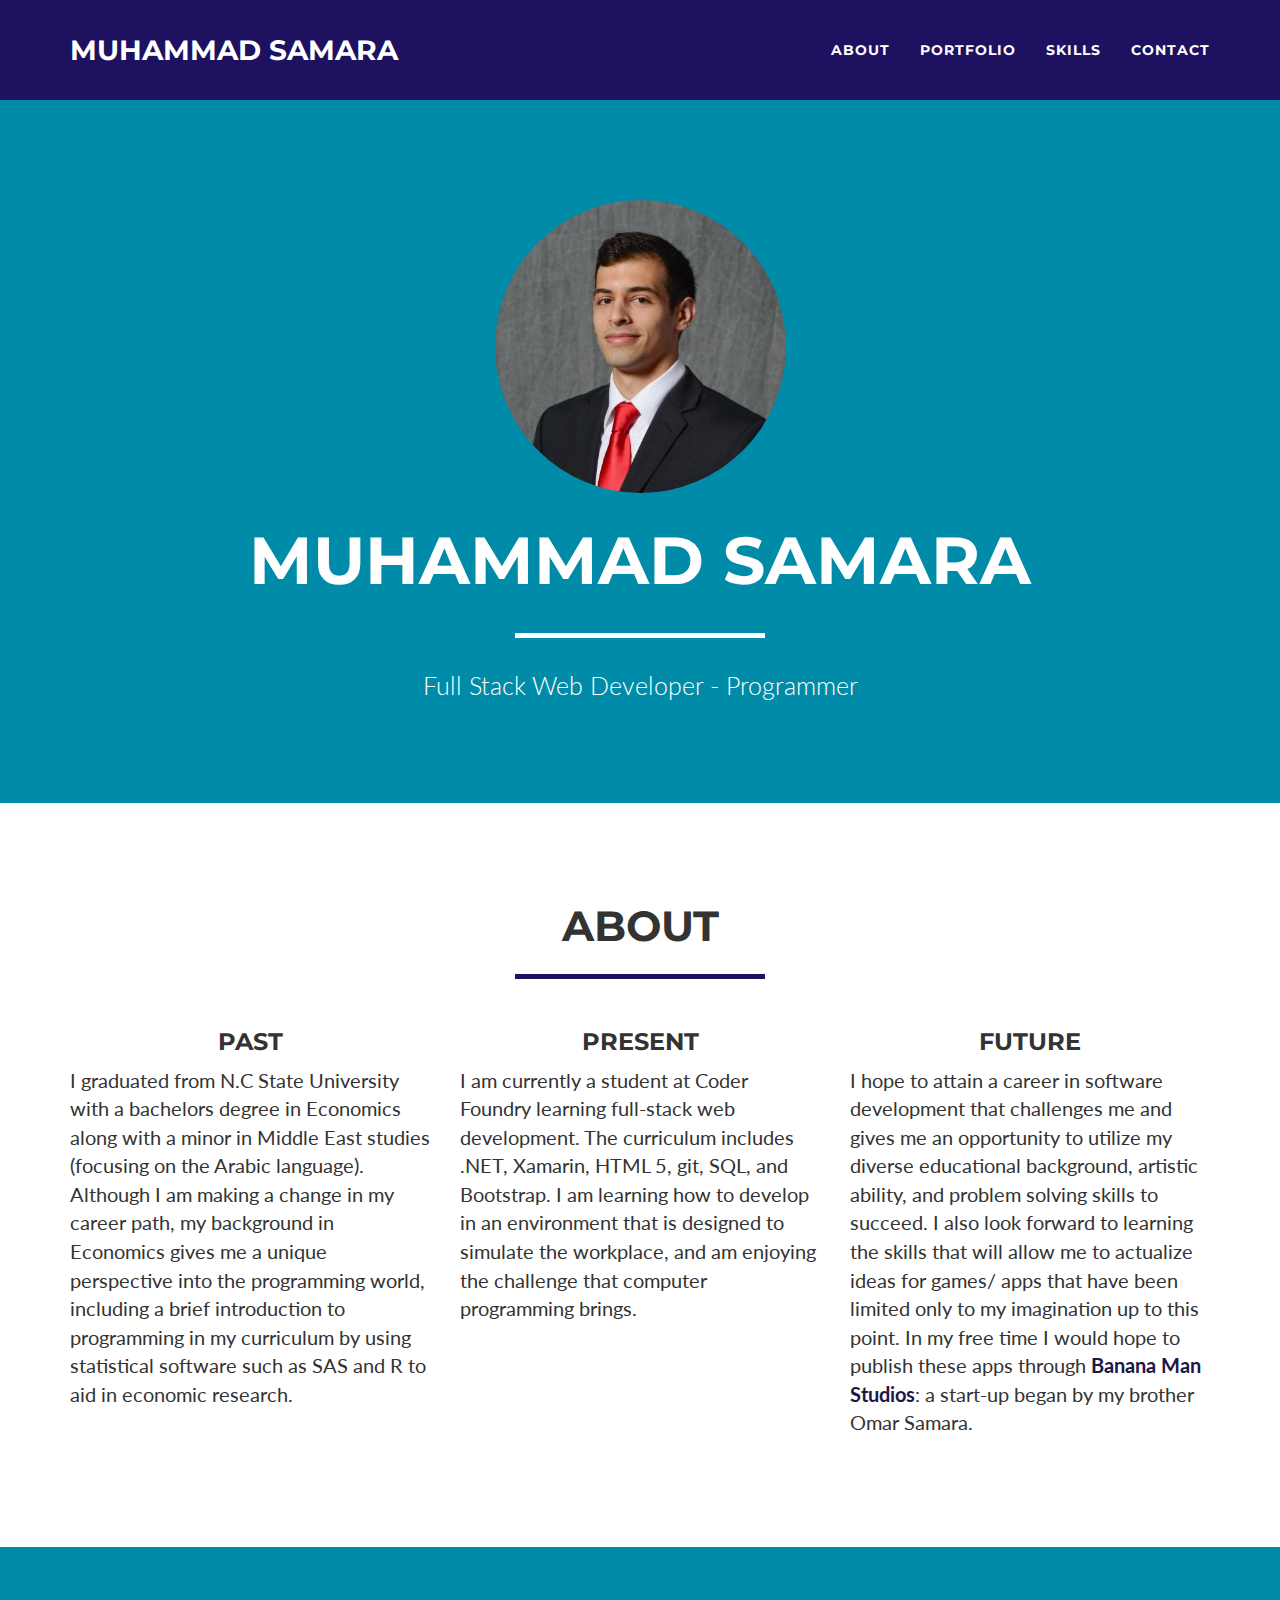
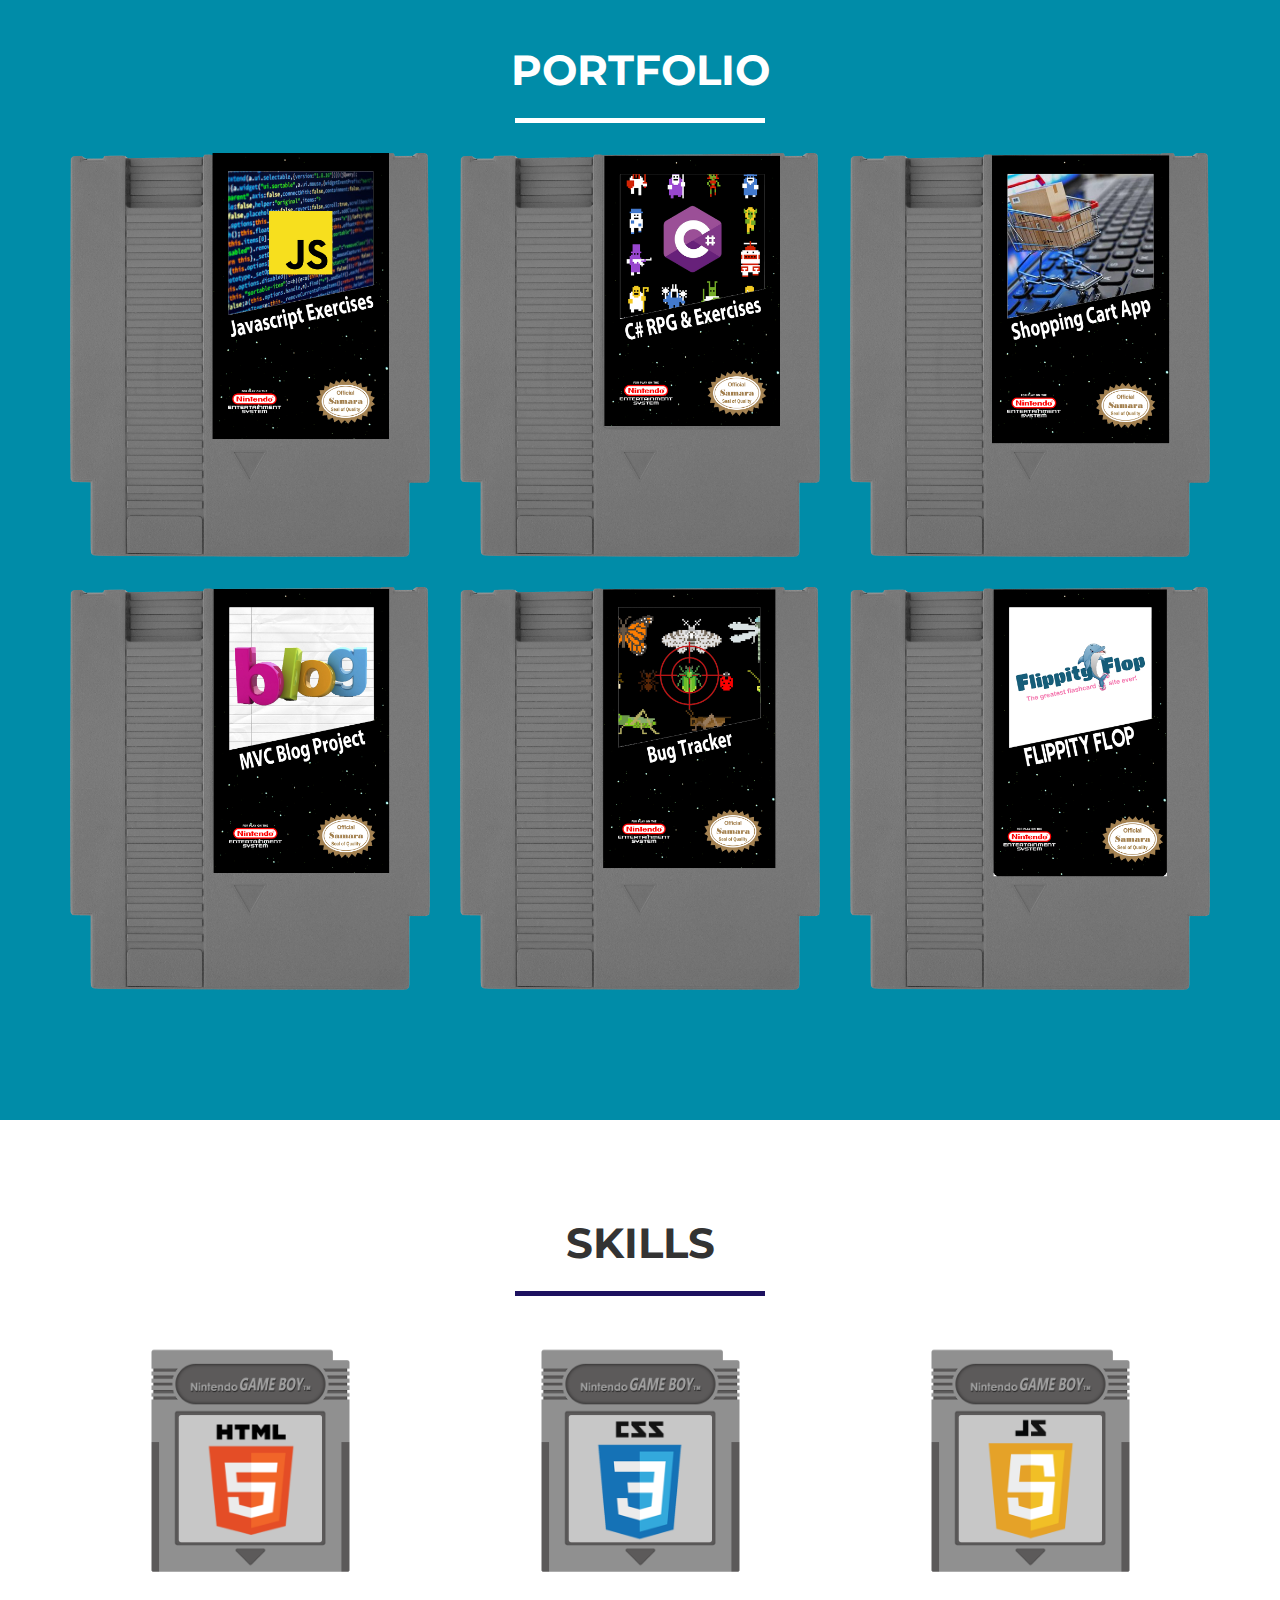
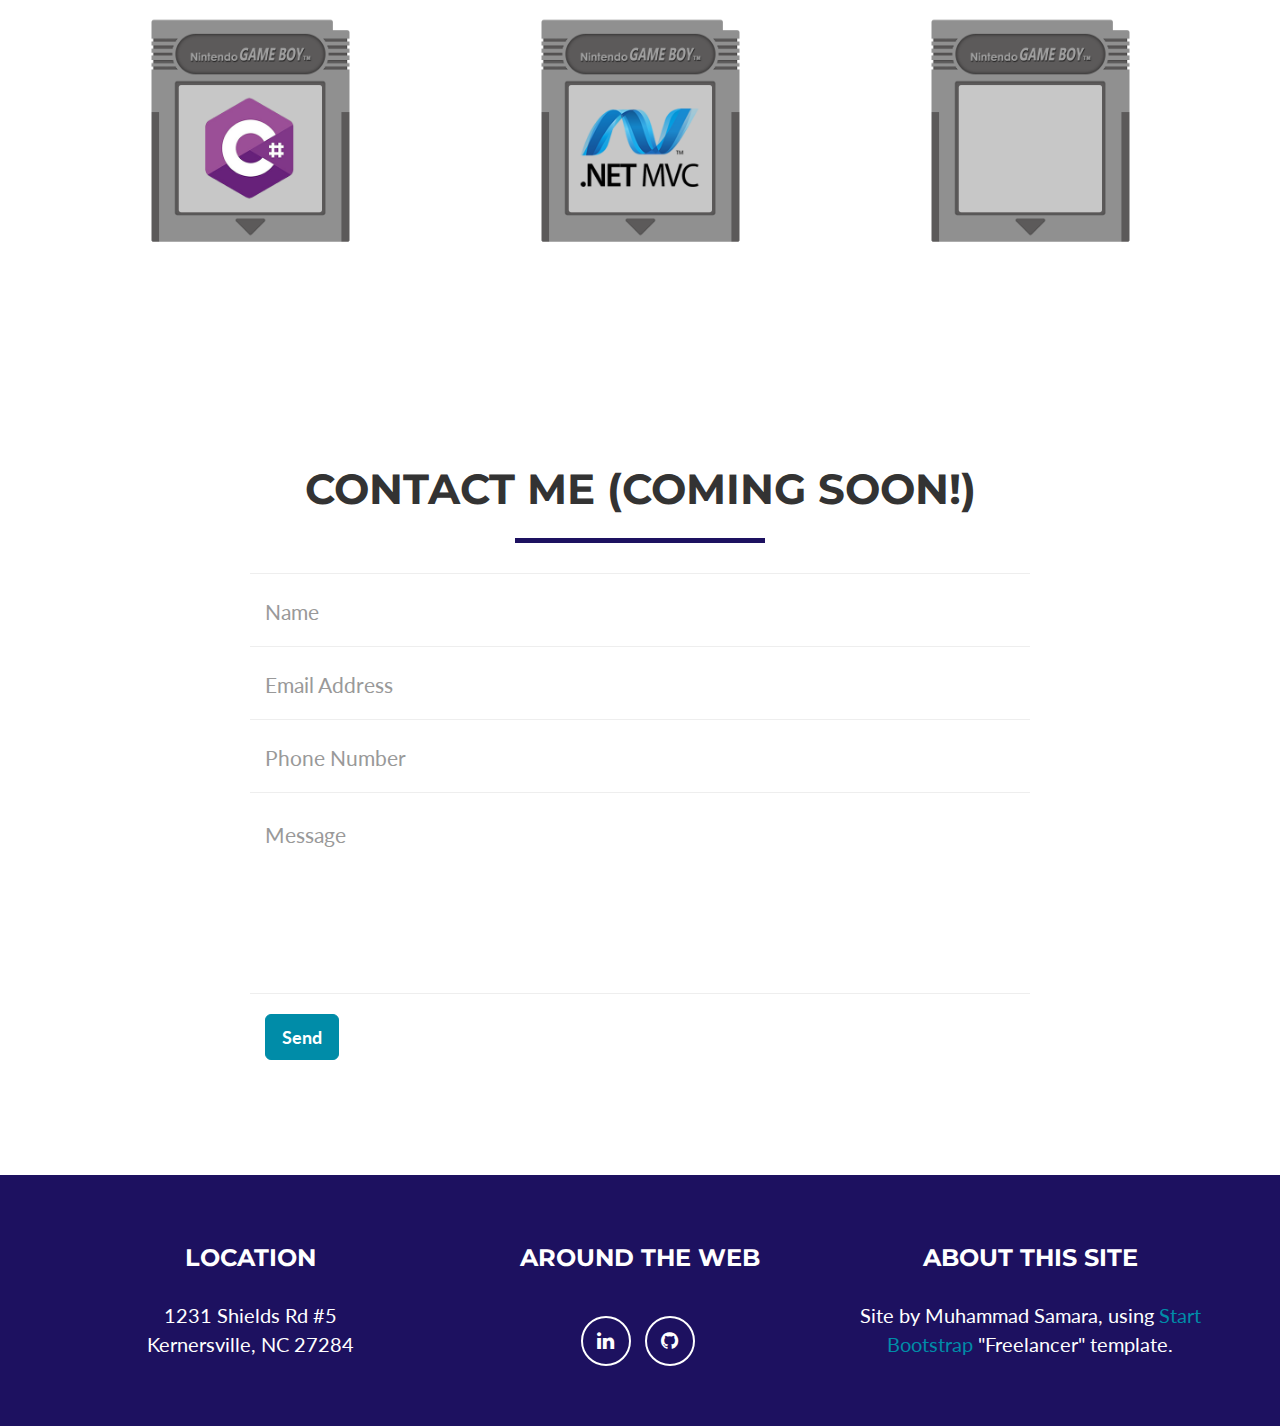
==== index.html @ 44bfbb3e "First commit" ====
﻿<!DOCTYPE html>
<html lang="en">

<head>

    <meta charset="utf-8">
    <meta http-equiv="X-UA-Compatible" content="IE=edge">
    <meta name="viewport" content="width=device-width, initial-scale=1">
    <meta name="description" content="Portfolio">
    <meta name="author" content="Muhammad Samara">

    <title>Muhammad Samara</title>

    <!-- Bootstrap Core CSS -->
    <link href="vendor/bootstrap/css/bootstrap.min.css" rel="stylesheet">

    <!-- Theme CSS -->
    <link href="css/freelancer.min.css" rel="stylesheet">

    <!-- Custom Fonts -->
    <link href="vendor/font-awesome/css/font-awesome.min.css" rel="stylesheet" type="text/css">
    <link href="https://fonts.googleapis.com/css?family=Montserrat:400,700" rel="stylesheet" type="text/css">
    <link href="https://fonts.googleapis.com/css?family=Lato:400,700,400italic,700italic" rel="stylesheet" type="text/css">

    <!-- HTML5 Shim and Respond.js IE8 support of HTML5 elements and media queries -->
    <!-- WARNING: Respond.js doesn't work if you view the page via file:// -->
    <!--[if lt IE 9]>
        <script src="https://oss.maxcdn.com/libs/html5shiv/3.7.0/html5shiv.js"></script>
        <script src="https://oss.maxcdn.com/libs/respond.js/1.4.2/respond.min.js"></script>
    <![endif]-->

    <!-- Fav icon -->
    <link rel="icon" type="image/png" href="/img/SpaceIcon.png" />

    <!--Syntax Highlighter-->
    <link href="Content/styles/shCore.css" rel="stylesheet" />
    <link href="Content/styles/shThemeMidnight.css" rel="stylesheet" />

    <!-- Custom CSS-->
    <link href="css/Custom.css" rel="stylesheet" />
</head>

<body id="page-top" class="index">

    <!-- Navigation -->
    <nav id="mainNav" class="navbar navbar-default navbar-fixed-top navbar-custom">
        <div class="container">
            <!-- Brand and toggle get grouped for better mobile display -->
            <div class="navbar-header page-scroll">
                <button type="button" class="navbar-toggle" data-toggle="collapse" data-target="#bs-example-navbar-collapse-1">
                    <span class="sr-only">Toggle navigation</span> Menu <i class="fa fa-bars"></i>
                </button>
                <a class="navbar-brand" href="#page-top">Muhammad Samara</a>
            </div>

            <!-- Collect the nav links, forms, and other content for toggling -->
            <div class="collapse navbar-collapse" id="bs-example-navbar-collapse-1">
                <ul class="nav navbar-nav navbar-right">
                    <li class="hidden rounded">
                        <a href="#page-top"></a>
                    </li>
                    <li class="page-scroll">
                        <a href="#about">About</a>
                    </li>
                    <li class="page-scroll">
                        <a href="#portfolio">Portfolio</a>
                    </li>
                    <li class="page-scroll">
                        <a href="#skills">Skills</a>
                    </li>
                    <li class="page-scroll">
                        <a href="#contact">Contact</a>
                    </li>
                </ul>
            </div>
            <!-- /.navbar-collapse -->
        </div>
        <!-- /.container-fluid -->
    </nav>

    <!-- Header -->
    <header>
        <div class="container">
            <div class="row">
                <div class="col-lg-12">
                    <img class="img-circle" src="img/SuitandTie.png" alt="">
                    <div class="intro-text">
                        <span class="name">Muhammad Samara</span>
                        <hr class="star-light">
                        <span class="skills">Full Stack Web Developer - Programmer</span>
                    </div>
                </div>
            </div>
        </div>
    </header>

    <!-- About Section -->
    <section id="about">
        <div class="container">
            <div class="row">
                <div class="col-lg-12 text-center">
                    <h2>About</h2>
                    <hr class="star-primary">
                </div>
            </div>
            <div class="row">
                <div class="col-lg-4 ml-auto">
                    <h3 class="text-center">Past</h3>
                    <p>
                        I graduated from N.C State University with a bachelors degree in Economics along with a minor in Middle East studies (focusing on the Arabic language).
                        Although I am making a change in my career path, my background in Economics gives me a unique perspective into the programming world, including a
                        brief introduction to programming in my curriculum by using statistical software such as SAS and R to aid in economic research.
                    </p>
                </div>
                <div class="col-lg-4 mr-auto">
                    <h3 class="text-center">Present</h3>
                    <p>
                        I am currently a student at Coder Foundry learning full-stack web development. The curriculum includes .NET, Xamarin, HTML 5, git, SQL, and Bootstrap. I am learning how to
                        develop in an environment that is designed to simulate the workplace, and am enjoying the challenge that computer programming brings.
                    </p>
                </div>
                <div class="col-lg-4 mr-auto">
                    <h3 class="text-center">Future</h3>
                    <p>
                        I hope to attain a career in software development that challenges me and gives me an opportunity to utilize my diverse educational
                        background, artistic ability, and problem solving skills to succeed. I also look forward to learning the skills that will allow me to
                        actualize ideas for games/ apps that have been limited only to my imagination up to this point. In my free time I would hope to publish
                        these apps through <a style="color:#201747;" href="https://play.google.com/store/apps/developer?id=Banana+Man+Studios&hl=en" id="bananaLink" target="_blank"><b>Banana Man Studios</b></a>: a start-up began by my brother Omar Samara.
                    </p>
                </div>

                <!--<div class="col-lg-8 mx-auto text-center">
          <a href="#" class="btn btn-lg btn-outline">
            <i class="fa fa-download"></i>
            Download Theme
          </a>
        </div>-->
            </div>
        </div>
    </section>
    
    <!-- Portfolio Grid Section -->
    <section class="success" id="portfolio">
        <div class="container">
            <div class="row">
                <div class="col-lg-12 text-center">
                    <h2>Portfolio</h2>
                    <hr class="star-light">
                </div>
            </div>
            <div class="row">
                <div class="col-sm-4 portfolio-item">
                    <a href="#portfolioModal1" class="portfolio-link" data-toggle="modal">
                        <div class="caption">
                            <div class="caption-content">
                                    <i class="fa fa-search-plus fa-3x"></i>
                                    <p class="auto-scale-p">Some Javascript exercises done as an introduction to programming.</p>
                            </div>
                        </div>
                            <img src="img/portfolio/JSNES-Cartridge.png" class="img-responsive center-block" alt="">
                    </a>
                </div>
                <div class="col-sm-4 portfolio-item">
                    <a href="#portfolioModal2" class="portfolio-link" data-toggle="modal">
                        <div class="caption">
                            <div class="caption-content">
                                <i class="fa fa-search-plus fa-3x"></i>
                                <p class="auto-scale-p">Text based-console app RPG written in C#, & some introductory C# exercises.</p>
                            </div>
                        </div>
                            <img src="img/portfolio/CSharpNES-Cartridge.png" class="img-responsive center-block" alt="">
                    </a>
                </div>
                <div class="col-sm-4 portfolio-item">
                    <a href="#portfolioModal3" target="_blank" class="portfolio-link" data-toggle="modal">
                        <div class="caption">
                            <div class="caption-content">
                                <i class="fa fa-search-plus fa-3x"></i>
                                <p class="auto-scale-p">Web based shopping cart app written using C# and the ASP.NET MVC framework</p>
                            </div>
                        </div>
                            <img src="img/portfolio/ShoppingCartNES-Cartridge.png" class="img-responsive center-block" alt="">
                    </a>
                </div>
                <div class="col-sm-4 portfolio-item">
                    <a href="#portfolioModal4" class="portfolio-link" data-toggle="modal">
                        <div class="caption">
                            <div class="caption-content">
                                <i class="fa fa-search-plus fa-3x"></i>
                                <p class="auto-scale-p">Web based blog app written using C# and the ASP.NET MVC framework</p>
                            </div>
                        </div>
                            <img src="img/portfolio/BlogNES-Cartridge.png" class="img-responsive center-block" alt="">
                    </a>
                </div>
                <div class="col-sm-4 portfolio-item">
                    <a href="http://msamara-bugtracker.azurewebsites.net/" class="portfolio-link" data-toggle="modal" target="_blank">
                        <div class="caption">
                            <div class="caption-content">
                                <i class="fa fa-search-plus fa-3x"></i>
                                <p class="auto-scale-p">Coming Soon!</p>
                            </div>
                        </div>
                            <img src="img/portfolio/BugTrackerNES-Cartridge.png" class="img-responsive center-block" alt="">
                    </a>
                </div>
                <div class="col-sm-4 portfolio-item">
                    <a href="#portfolioModal6" class="portfolio-link" data-toggle="modal">
                        <div class="caption">
                            <div class="caption-content">
                                <i class="fa fa-search-plus fa-3x"></i>
                                <p class="auto-scale-p">Flash Card Application written w/ Node.js and Materialize</p>
                            </div>
                        </div>
                            <img src="img/portfolio/FlippityFlopNES-Cartridge.png" class="img-responsive center-block" alt="">
                     </a>
                </div>
            </div>
        </div>
    </section>

    <!-- Skills Grid Section -->
    <section id="skills">
        <div class="container">
            <div class="row">
                <div class="col-lg-12 text-center">
                    <h2>Skills</h2>
                    <hr class="star-primary">
                </div>
            </div>
            <div class="row">
                <div class="col-sm-4 portfolio-item">
                    <img src="img/Skills/HTMLGameboy.png" class="img-responsive" alt="">  
                </div>
                <div class="col-sm-4 portfolio-item">
                    <img src="img/Skills/CSSGameboy.png" class="img-responsive" alt="">
                </div>
                <div class="col-sm-4 portfolio-item">
                    <img src="img/Skills/JSGameboy.png" class="img-responsive" alt="">
                </div>
                <div class="col-sm-4 portfolio-item">
                    <img src="img/Skills/CSharpGameboy.png" class="img-responsive" alt="">
                </div>
                <div class="col-sm-4 portfolio-item">
                    <img src="img/Skills/MVCGameboy.png" class="img-responsive" alt="">
                </div>
                <div class="col-sm-4 portfolio-item">
                    <img src="img/Skills/game_boy_cartridge.png" class="img-responsive" alt="">
                </div>
            </div>
        </div>
    </section>

    <!-- Contact Section -->
    <section id="contact">
        <div class="container">
            <div class="row">
                <div class="col-lg-12 text-center">
                    <h2>Contact Me (Coming Soon!)</h2>
                    <hr class="star-primary">
                </div>
            </div>
            <div class="row">
                <div class="col-lg-8 col-lg-offset-2">
                    <!-- To configure the contact form email address, go to mail/contact_me.php and update the email address in the PHP file on line 19. -->
                    <!-- The form should work on most web servers, but if the form is not working you may need to configure your web server differently. -->
                    <form name="sentMessage" id="contactForm" novalidate>
                        <div class="row control-group">
                            <div class="form-group col-xs-12 floating-label-form-group controls">
                                <label>Name</label>
                                <input type="text" class="form-control" placeholder="Name" id="name" required data-validation-required-message="Please enter your name.">
                                <p class="help-block text-danger"></p>
                            </div>
                        </div>
                        <div class="row control-group">
                            <div class="form-group col-xs-12 floating-label-form-group controls">
                                <label>Email Address</label>
                                <input type="email" class="form-control" placeholder="Email Address" id="email" required data-validation-required-message="Please enter your email address.">
                                <p class="help-block text-danger"></p>
                            </div>
                        </div>
                        <div class="row control-group">
                            <div class="form-group col-xs-12 floating-label-form-group controls">
                                <label>Phone Number</label>
                                <input type="tel" class="form-control" placeholder="Phone Number" id="phone" required data-validation-required-message="Please enter your phone number.">
                                <p class="help-block text-danger"></p>
                            </div>
                        </div>
                        <div class="row control-group">
                            <div class="form-group col-xs-12 floating-label-form-group controls">
                                <label>Message</label>
                                <textarea rows="5" class="form-control" placeholder="Message" id="message" required data-validation-required-message="Please enter a message."></textarea>
                                <p class="help-block text-danger"></p>
                            </div>
                        </div>
                        <br>
                        <div id="success"></div>
                        <div class="row">
                            <div class="form-group col-xs-12">
                                <button type="submit" class="btn btn-success btn-lg">Send</button>
                            </div>
                        </div>
                    </form>
                </div>
            </div>
        </div>
    </section>

    <!-- Footer -->
    <footer class="text-center">
        <div class="footer-above">
            <div class="container">
                <div class="row">
                    <div class="footer-col col-md-4">
                        <h3>Location</h3>
                        <p>
                            1231 Shields Rd #5
                            <br>Kernersville, NC 27284
                        </p>
                    </div>
                    <div class="footer-col col-md-4">
                        <h3>Around the Web</h3>
                        <ul class="list-inline">
                            <li class="list-inline-item">
                                <a class="btn-social btn-outline" href="https://www.linkedin.com/in/muhammadsamara/" target="_blank">
                                    <i class="fa fa-fw fa-linkedin"></i>
                                </a>
                            </li>
                            <li class="list-inline-item">
                                <a class="btn-social btn-outline" href="https://github.com/mmsamara" target="_blank">
                                    <i class="fa fa-fw fa-github"></i>
                                </a>
                            </li>
                        </ul>
                    </div>
                    <div class="footer-col col-md-4">
                        <h3>About This Site</h3>
                        <p>
                            Site by Muhammad Samara, using
                            <a href="http://startbootstrap.com">Start Bootstrap</a> "Freelancer" template.
                        </p>
                    </div>
                </div>
            </div>
        </div>
        <!--<div class="footer-below">
            <div class="container">
                <div class="row">
                    <div class="col-lg-12">
                        Copyright &copy; Your Website 2016
                    </div>
                </div>
            </div>
        </div>-->
    </footer>

    <!-- Scroll to Top Button (Only visible on small and extra-small screen sizes) -->
    <div class="scroll-top page-scroll hidden-sm hidden-xs hidden-lg hidden-md">
        <a class="btn btn-primary" href="#page-top">
            <i class="fa fa-chevron-up"></i>
        </a>
    </div>

    <!-- Portfolio Modals -->
    <div id="portfolioModal1" class="modal fade" tabindex="-1" role="dialog">
        <div class="modal-dialog modal-lg">
            <!-- Modal content-->
            <div class="modal-content">
                <div class="modal-header">
                    <button type="button" class="close" data-dismiss="modal">&times;</button>
                    <h4 class="modal-title">Javascript Exercises</h4>
                </div>
                <div class="modal-body">

                    <!-- Where I will be pasting my Dynamic Tabs code -->
                    <ul class="nav nav-tabs">
                        <li class="active"><a data-toggle="tab" href="#home">Q1-Numbers</a></li>
                        <li><a data-toggle="tab" href="#menu1">Q2-Factorials </a></li>
                        <li><a data-toggle="tab" href="#menu2">Q3-FizzBuzz </a></li>
                        <li><a data-toggle="tab" href="#menu3">Q4-Palindrome </a></li>
                    </ul>

                    <div class="tab-content">
                        <!--Question 1 - Number Summary-->
                        <div id="home" class="tab-pane fade in active">
                            <h3>Number Summarizer</h3>
                            <p>
                                <small>
                                    Have five numbers and want to find out more about them? This program does all the work! Simply enter your numbers, press calculate, and you will be provided
                                    with the lowest & highest number, the mean, the sum, and the product of your numbers!
                                </small>
                            </p>
                            <div class="row">
                                <div class="col-md-5">
                                    <div class="row">
                                        <div class="col-md-6">Enter First Number:</div>
                                        <div class="col-md-6">
                                            <input type="number" class="form-control posnumeric" id="num1" placeholder="First Number..." name="num1">
                                        </div>
                                    </div>
                                    <div class="row">
                                        <div class="col-md-6">Enter Second Number:</div>
                                        <div class="col-md-6">
                                            <input type="number" class="form-control posnumeric" id="num2" placeholder="Second Number..." name="num1">
                                        </div>
                                    </div>
                                    <div class="row">
                                        <div class="col-md-6">Enter Third Number:</div>
                                        <div class="col-md-6">
                                            <input type="number" class="form-control posnumeric" id="num3" placeholder="Third Number..." name="num1">
                                        </div>
                                    </div>
                                    <div class="row">
                                        <div class="col-md-6">Enter Fourth Number:</div>
                                        <div class="col-md-6">
                                            <input type="number" class="form-control posnumeric" id="num4" placeholder="Fourth Number..." name="num1">
                                        </div>
                                    </div>
                                    <div class="row">
                                        <div class="col-md-6">Enter Fifth Number:</div>
                                        <div class="col-md-6">
                                            <input type="number" class="form-control posnumeric" id="num5" placeholder="Fifth Number..." name="num1">
                                        </div>
                                    </div>
                                    <br />
                                    <div class="row">
                                        <div class="col-md-2">
                                            <button id="Question1" class="btn btn-warning">Calculate!</button>
                                        </div>
                                    </div>
                                </div>
                                <div class="col-md-7">
                                    <div class="row">
                                        <p>Output:</p>
                                    </div>
                                    <div class="row">
                                        <p id="p1"></p>
                                        <p id="p2"></p>
                                        <p id="p3"></p>
                                        <p id="p4"></p>
                                        <p id="p5"></p>
                                    </div>
                                </div>
                            </div>
                            <br />
                            <div class="row">
                                <div class="col-md-2"><button type="button" class="btn btn-primary" id="showcode">Show Code</button></div>
                            </div>
                            <div id="codewindow" class="codewindow">
                                <pre class="brush:js">
                                    //Question 1
                                    $("#Question1").click(function () {
                                        //Step 1: Get the user input
                                        var num1 = Number($("#num1").val());
                                        var num2 = Number($("#num2").val());
                                        var num3 = Number($("#num3").val());
                                        var num4 = Number($("#num4").val());
                                        var num5 = Number($("#num5").val());

                                        //Step 2: Do something with it
                                        var output1 = Math.min(num1, num2, num3, num4, num5);

                                        $("#p1").text("The lowest number is: " + output1);

                                        var output2 = Math.max(num1, num2, num3, num4, num5);

                                        $("#p2").text("The highest number is: " + output2);

                                        var output3 = ((num1 + num2 + num3 + num4 + num5) / 5);

                                        $("#p3").text("The mean of these numbers is: " + output3);

                                        var output4 = (num1 + num2 + num3 + num4 + num5);

                                        $("#p4").text("The sum of these numbers is: " + output4);

                                        var output5 = (num1 * num2 * num3 * num4 * num5);

                                        $("#p5").text("The product of these numbers is: " + output5);
                                    });
                                </pre>
                            </div>
                            <div class="modal-footer">
                                <button type="button" class="btn btn-default" data-dismiss="modal">Close</button>
                            </div>
                        </div>
                        <!--Question 2 - Factorial Calculator-->
                        <div id="menu1" class="tab-pane fade">
                            <h3>Factorial Calculator</h3>
                            <p>
                                <small>
                                    Calculate the factorial of any number! (Ex: Factorial of 5 is 5*4*3*2*1 = 120)
                                </small>
                            </p>
                            <div class="row">
                                <div class="col-md-5">
                                    <div class="row">
                                        <div class="col-md-4">Enter Number:</div>
                                        <div class="col-md-8">
                                            <input id="getthefactorialofthis" type="number" class="form-control posnumeric" placeholder="Number Goes Here...." name="factroial4" />
                                        </div>
                                    </div>
                                </div>
                                <div class="col-md-7">
                                    <div class="row">
                                        <p>Output:</p>
                                    </div>
                                    <div class="row">
                                        <p id="showresulthere"></p>
                                    </div>
                                </div>
                            </div>
                            <div class="row">
                                <div class="col-md-2"><button type="button" class="btn btn-warning" name="button" onclick="GetFactorial();"> Calculate!</button></div>
                            </div>
                            <br />
                            <div class="row">
                                <div class="col-md-2"><button type="button" class="btn btn-primary" id="showcode1">Show Code</button></div>
                            </div>
                            <div id="codewindow1" class="codewindow">
                                <pre class="brush:js">
                                    //Question 2 
                                    function GetFactorial() {
                                        var value = $("#getthefactorialofthis").val();
                                        tempvalue = 1;

                                        if (value == "") {
                                            $("#showresulthere").html("You didn't enter anything!");
                                        }
                                        else {
                                            for (i = value; i > 0; i--) {
                                                tempvalue *= i;
                                                // this is same as the   tempvalue =  tempvalue * i ;
                                            }
                                            $("#showresulthere").html("Factorial of " + value + " is : " + tempvalue);
                                        }
                                    }
                                </pre>
                            </div>
                            <div class="modal-footer">
                                <button type="button" class="btn btn-default" data-dismiss="modal">Close</button>
                            </div>
                        </div>
                        <!--Question 3 - Fizz Buzz-->
                        <div id="menu2" class="tab-pane fade">
                            <h3>Fizz Buzz</h3>
                            <p>
                                <small>
                                    Enter two numbers between 1 and 100. Fizz Buzz will print 1-100 in ascending order,
                                    but will replace some words with "Fizz", some with "Buzz", and some with "FizzBuzz". Can you
                                    figure out why? Try it out!
                                </small>
                            </p>
                                <div class="row">
                                    <div class="col-md-4">Enter a Number (1-100):</div>
                                    <div class="col-md-4">
                                        <input type="number" class="form-control" id="fizzbuzz1" placeholder="Number 1 goes here..." name="Q3num1">
                                    </div>
                                </div>
                                <div class="row">
                                    <div class="col-md-4">Enter a Number (1-100):</div>
                                    <div class="col-md-4">
                                        <input type="number" class="form-control" id="fizzbuzz2" placeholder="Number 2 goes here..." name="Q3num2">
                                    </div>
                                </div>
                                <div class="row">
                                    <div class="col-md-6">
                                        <p id="fizzybubbly"></p>
                                        <button id="Ex3" class="btn btn-warning">Go!</button>
                                        <button id="btnClear" class="btn btn-warning">Clear</button>
                                    </div>
                                    <div class="col-md-6"></div>
                                </div>
                                <br />
                                <div class="row">
                                    <div class="col-md-2"><button type="button" class="btn btn-primary" id="showcode2">Show Code</button></div>
                                </div>
                                    <div id="codewindow2" class="codewindow">
                                        <pre class="brush:js">
                                        //Question 3
                                        $("#Ex3").click(function () {
                                            //User Input
                                            var fizzbuzz1 = Number($("#fizzbuzz1").val());
                                            var fizzbuzz2 = Number($("#fizzbuzz2").val());

                                            //Do something
                                            var output = "";
                                            var x = false;  var y = false;
                                            for (var loop = 1; loop <= 100; loop++) {
                                                //Go through loop and find modulus = 0
                                                x = loop % fizzbuzz1 == 0
                                                y = loop % fizzbuzz2 == 0
                                                //if/else statement
                                                if (x && y) {
                                                    output += "FizzBuzz";
                                                }
                                                else if (y) {
                                                    output += "Buzz";
                                                }
                                                else if (x) {
                                                    output += "Fizz";
                                                }
                                                else {
                                                    output += loop;
                                                }
                                                    output += "\n";

                                            }
                                            //Output
                                            $("#fizzybubbly").text(output);
                                        });
                                        </pre>
                                    </div>
                            <div class="modal-footer">
                                <button type="button" class="btn btn-default" data-dismiss="modal">Close</button>
                            </div>
                        </div>
                        <!--Question 4 - Palindrome Guesser-->
                        <div id="menu3" class="tab-pane fade">
                            <h3>Palindrome Guesser</h3>
                            <p>
                                <small>
                                    Enter any word and this program will determine whether or not it's a palindrome (spelled the same backwards and forwords).
                                </small>
                            </p>
                                <div class="row">
                                    <div class="col-md-3">Please enter a word:</div>
                                    <div class="col-md-5">
                                        <input type="text" class="form-control" id="inputtedWord" placeholder="Enter word...">
                                    </div>
                                </div>
                                <div class="row">
                                    <div class="col-md-12"><p id="answergoeshere"></p></div>
                                </div>
                                <div class="row">
                                    <div class="col-md-2"><button id="btnpalindrome" class="btn btn-warning">Submit</button></div>
                                </div>
                                <br />
                                <div class="row">
                                    <div class="col-md-2"><button type="button" class="btn btn-primary" id="showcode3">Show Code</button></div>
                                </div>
                                <div id="codewindow3" class="codewindow">
                                    <pre class="brush:js">
                                        //Question 4
                                        $("#btnpalindrome").click(function () {
                                            //Step 1: Get the user input
                                            var inputtedWord = $("#inputtedWord").val();

                                            //Step 2: Do something with it
                                            var backwardsInputtedWord = inputtedWord.split("").reverse().join("");

                                            //Step 3: Output a result
                                            if (inputtedWord == "") {
                                                $("#answergoeshere").text("You didn't write anything!");
                                            }
                                            else {
                                                if (inputtedWord == backwardsInputtedWord) {
                                                    $("#answergoeshere").text(inputtedWord + " IS a palindrome!");
                                                }
                                                else {
                                                    $("#answergoeshere").text(inputtedWord + " is NOT a palindrome.");
                                                }
                                            }
    
                                        });
                                    </pre>
                                </div>
                            <div class="modal-footer">
                                <button type="button" class="btn btn-default" data-dismiss="modal">Close</button>
                            </div>
                        </div>
                    
                    </div>
                </div>
            </div>
        </div>
    </div>
    <div class="modal fade" id="portfolioModal2" tabindex="-1" role="dialog" aria-hidden="true">
        <div class="modal-dialog modal-lg">
            <!-- Modal content-->
            <div class="modal-content">
                <div class="modal-header">
                    <button type="button" class="close" data-dismiss="modal">&times;</button>
                    <h4 class="modal-title">C# Exercises & RPG</h4>
                </div>
                <div class="modal-body">

                    <!-- Where I will be pasting my Dynamic Tabs code -->
                    <ul class="nav nav-tabs">
                        <li class="active"><a data-toggle="tab" href="#cSharpMenu1">C# RPG</a></li>
                        <li><a data-toggle="tab" href="#cSharpMenu2">C# RPG Code</a></li>
                        <li><a data-toggle="tab" href="#cSharpMenu3">C# Exercises</a></li>
                        <li><a data-toggle="tab" href="#cSharpMenu4">C# Exercises Code</a></li>
                    </ul>

                    <div class="tab-content">
                        <!--Tab 1: C# RPG Video + Download-->
                        <div id="cSharpMenu1" class="tab-pane fade in active">
                            <h3>C# RPG Walkthrough</h3>
                            <p>
                                <small>
                                    Here I have provided a detailed walk through of the functionality of the C# RPG. Watch the video or simply download the game to 
                                    play it for yourself!
                                </small>
                            </p>
                            <video source src="img/portfolio/OOP_rpg.mp4"
                                   poster="img/Screenshots/RPGMonsterFight (2).PNG" width="700"
                                   class="img-responsive img-centered"
                                   onclick="this.paused ? this.play() : this.pause();" 
                                   controls></video>
                            <br />
                            <a href="Content/OOP_RPG.exe" class="btn btn-info" role="button">Download C# RPG</a>
                            <div class="modal-footer">
                                <button type="button" class="btn btn-default" data-dismiss="modal">Close</button>
                            </div>
                        </div>
                        <!--Tab 2: C# RPG Screenshots + Code-->
                        <div id="cSharpMenu2" class="tab-pane fade">
                            <h3>C# RPG</h3>
                            <p>
                                <small>
                                    Check out these screenshots from my C# Role Playing Game and click the button below to see the code that made it all happen!
                                </small>
                            </p>
                            <div class="row">
                                <div class="col-md-4 thumb">
                                    <a class="thumbnail" href="img/Screenshots/RPG1.PNG" target="_blank">
                                        <img class="img-responsive" src="img/Screenshots/RPG1.PNG" alt="">
                                        <div class="caption">
                                            <p>Main Menu</p>
                                        </div>
                                    </a>
                                </div>
                                <div class="col-md-4 thumb">
                                    <a class="thumbnail" href="img/Screenshots/RPG2.PNG" target="_blank">
                                        <img class="img-responsive" src="img/Screenshots/RPG2.PNG" alt="">
                                        <div class="caption">
                                            <p>Inventory</p>
                                        </div>
                                    </a>
                                </div>
                                <div class="col-md-4 thumb">
                                    <a class="thumbnail" href="img/Screenshots/RPGMonsterFight (2).PNG" target="_blank">
                                        <img class="img-responsive" src="img/Screenshots/RPGMonsterFight (2).PNG" alt="">
                                        <div class="caption">
                                            <p>Monster fight</p>
                                        </div>
                                    </a>
                                </div>
                            </div>
                            <div class="row">
                                <div class="col-md-4 thumb">
                                    <a class="thumbnail" href="img/Screenshots/RPGShop.PNG" target="_blank">
                                        <img class="img-responsive" src="img/Screenshots/RPGShop.PNG" alt="">
                                        <div class="caption">
                                            <p>Shop</p>
                                        </div>
                                    </a>
                                </div>
                                <div class="col-md-4 thumb">
                                    <a class="thumbnail" href="img/Screenshots/RPGInvalidInput.PNG" target="_blank">
                                        <img class="img-responsive" src="img/Screenshots/RPGInvalidInput.PNG" alt="">
                                        <div class="caption">
                                            <p>Error catching</p>
                                        </div>
                                    </a>
                                </div>
                                <div class="col-md-4 thumb">
                                    <a class="thumbnail" href="img/Screenshots/RPGBattleWin.PNG" target="_blank">
                                        <img class="img-responsive" src="img/Screenshots/RPGBattleWin.PNG" alt="">
                                        <div class="caption">
                                            <p>Battle win</p>
                                        </div>
                                    </a>
                                </div>
                            </div>
                            <div class="row">
                                <div class="col-md-2"><button type="button" class="btn btn-primary showcodes">Show Code</button></div>
                            </div>
                            <div class="codewindow">
                                <pre class="brush:csharp">
                                     public void HeroTurn(){
                                       var compare = Hero.Strength - Enemy.Defense;
                                       int damage;
           
                                       if(compare <= 0) {
                                           damage = 1;
                                           Enemy.CurrentHP -= damage;
                                       }
                                       else{
                                           damage = compare;
                                           Enemy.CurrentHP -= damage;
                                       }
                                       Console.WriteLine("You did " + damage + " damage!");
           
                                       if(Enemy.CurrentHP <= 0){
                                           this.Win();
                                       }
                                       else
                                       {
                                           this.MonsterTurn();
                                       }
           
                                    }
        
                                    public void MonsterTurn(){
                                       int damage;
                                       var compare = Enemy.Strength - Hero.Defense;
                                       if(compare <= 0) {
                                           damage = 1;
                                           Hero.CurrentHP -= damage;
                                       }
                                       else{
                                           damage = compare;
                                           Hero.CurrentHP -= damage;
                                       }
                                       Console.WriteLine(Enemy.Name + " does " + damage + " damage!");
                                       if(Hero.CurrentHP <= 0){
                                           this.Lose();
                                       }
                                       else
                                       {
                                           this.Start();
                                       }
                                    }
        
                                    public void Win() {
                                        Console.Clear();
                                        Console.WriteLine((string)(Enemy.Name + " has been defeated! You win the battle!"));
                                        Console.ForegroundColor = ConsoleColor.DarkYellow;
                                        Console.WriteLine("You earned " + Enemy.Gold + " gold.");
                                        Console.ResetColor();
                                        Hero.Gold += Enemy.Gold;
                                        Console.WriteLine("Press any key to return to the Main Menu.");
                                        Console.ReadKey();
                                        Console.Clear();
                                        Game.Main();
                                    }
        
                                    public void Lose() {
                                        Console.WriteLine("You've been defeated! :( GAME OVER.");
                                        Console.ReadKey();
                                        return;
                                    }
                                    </pre>
                            </div>
                            <div class="modal-footer">
                                <button type="button" class="btn btn-default" data-dismiss="modal">Close</button>
                            </div>
                        </div>
                        <!--Tab 3: C# Excercise Video + Download-->
                        <div id="cSharpMenu3" class="tab-pane fade">
                            <h3>C# Introductory Exercises</h3>
                            <p>
                                <small>
                                    Check out the detailed walkthrough of the functionality for all 5 of my C# exercises, or download the executable 
                                    console application file to try them out for yourself!
                                </small>
                            </p>
                            <video src="img/portfolio/CSharp_exercises.mp4"
                                   poster="img/Screenshots/CsMainMenu.PNG" width="700"
                                   class="img-responsive img-centered"
                                   onclick="this.paused ? this.play() : this.pause();"
                                   controls></video>
                            <br/>
                            <a href="Content/Phoenix_CSharpProblems.exe" class="btn btn-info" role="button">Download C# Exercises</a>
                            <div class="modal-footer">
                                <button type="button" class="btn btn-default" data-dismiss="modal">Close</button>
                            </div>
                        </div>
                        <!--Tab 4 C# Exercise Screenshots + Code-->
                        <div id="cSharpMenu4" class="tab-pane fade">
                            
                            <h3>C# Exercises Code & Screenshots</h3>
                            <p>
                                <small>
                                    Here you will find screenshots from my introduction to C# exercises and the behind
                                    the scenes code that made it all work!
                                </small>
                            </p>
                            <div class="row">
                                <div class="col-md-4 thumb">
                                    <a class="thumbnail" href="img/Screenshots/CsMainMenu.PNG" target="_blank">
                                        <img class="img-responsive" src="img/Screenshots/CsMainMenu.PNG" alt="">
                                        <div class="caption">
                                            <p>Main Menu</p>
                                        </div>
                                    </a>
                                </div>
                                <div class="col-md-4 thumb">
                                    <a class="thumbnail" href="img/Screenshots/CsMaxoffive.PNG" target="_blank">
                                        <img class="img-responsive" src="img/Screenshots/CsMaxoffive.PNG" alt="">
                                        <div class="caption">
                                            <p>Max of Five</p>
                                        </div>
                                    </a>
                                </div>
                                <div class="col-md-4 thumb">
                                    <a class="thumbnail" href="img/Screenshots/CsPalindrome.PNG" target="_blank">
                                        <img class="img-responsive" src="img/Screenshots/CsPalindrome.PNG" alt="">
                                        <div class="caption">
                                            <p>Palindrome Test</p>
                                        </div>
                                    </a>
                                </div>
                            </div>
                            <div class="row">
                                <div class="col-md-4 thumb">
                                    <a class="thumbnail" href="img/Screenshots/CsLongestWord.PNG" target="_blank">
                                        <img class="img-responsive" src="img/Screenshots/CsLongestWord.PNG" alt="">
                                        <div class="caption">
                                            <p>Longest Word</p>
                                        </div>
                                    </a>
                                </div>
                                <div class="col-md-4 thumb">
                                    <a class="thumbnail" href="img/Screenshots/CsLonger.PNG" target="_blank">
                                        <img class="img-responsive" src="img/Screenshots/CsLonger.PNG" alt="">
                                        <div class="caption">
                                            <p>Longer Than Test</p>
                                        </div>
                                    </a>
                                </div>
                                <div class="col-md-4 thumb">
                                    <a class="thumbnail" href="img/Screenshots/CsWordFreq.PNG" target="_blank">
                                        <img class="img-responsive" src="img/Screenshots/CswordFreq.PNG" alt="">
                                        <div class="caption">
                                            <p>Word Frequency</p>
                                        </div>
                                    </a>
                                </div>
                            </div>
                            <div class="row">
                                <div class="col-md-2"><button type="button" class="btn btn-primary showcodes">Show Code</button></div>
                            </div>
                            <div class="codewindow">
                                <pre class="brush:csharp">
                                    //Code sample from the third exercise (Find the longest word(s) given a list of words)
                                    public string BuildFindLongestWordsOutput(string word1, string word2, string word3, string word4, string word5)
                                    {
                                        var wordArray = new string[] { word2, word3, word4, word5 };
                                        var output = new StringBuilder();
                                        var longestWord = word1;
                                        var longestWords = word1;
                                        foreach (var word in wordArray)
                                        {
                                            if (!string.IsNullOrEmpty(word))
                                            {
                                                if (word.Length > longestWord.Length)
                                                {
                                                    longestWord = word;
                                                    longestWords = longestWord;
                                                }
                                                else if (word.Length == longestWord.Length)
                                                {
                                                    longestWords += "," + word;
                                                }
                                            }
                                        }

                                        var longestWordsArray = longestWords.Split(',').Distinct();

                                        output.AppendLine();
                                        output.AppendLine("I found " + longestWordsArray.Count() + " longest word(s). The words are: ");
                                        foreach (var longWord in longestWordsArray)
                                        {
                                            output.AppendLine(longWord);
                                        }
                                        return output.ToString();
                                    }
                                </pre>
                            </div>
                            <div class="modal-footer">
                                <button type="button" class="btn btn-default" data-dismiss="modal">Close</button>
                            </div>
                        </div>
                    </div>
                </div>
            </div>
        </div>
    </div>
    <div class="modal fade" id="portfolioModal3" tabindex="-1" role="dialog" aria-hidden="true">
        <div class="modal-dialog modal-lg">
            <!-- Modal content-->
            <div class="modal-content">
                <div class="modal-header">
                    <button type="button" class="close" data-dismiss="modal">&times;</button>
                    <h4 class="modal-title">Shopping Cart Application</h4>
                </div>
                <div class="modal-body">
                    <p>
                        <small>
                            Click the image or the button below to be redirected to "MMS Watch Co.". A website built using the ASP.Net MVC framework, designed to 
                            mimic the online shopping experience.
                        </small>
                    </p>
                    <br />
                    <a href="http://msamara-shoppingcart.azurewebsites.net/" target="_blank"><img src="img/portfolio/CaptureMMSWatch.PNG" class="img-responsive img-centered" alt="Shopping website screenshot" /></a>
                    <br />
                    <div class="text-center">
                        <a href="http://msamara-shoppingcart.azurewebsites.net/" target="_blank" class="btn btn-info" role="button">Visit Shopping Cart Site</a>
                    </div>
                    <div class="modal-footer">
                        <button type="button" class="btn btn-default" data-dismiss="modal">Close</button>
                    </div>
                </div>
            </div>
        </div>
    </div>
    <div class="portfolio-modal modal fade" id="portfolioModal4" tabindex="-1" role="dialog" aria-hidden="true">
        <div class="modal-dialog modal-lg">
            <!-- Modal content-->
            <div class="modal-content">
                <div class="modal-header">
                    <button type="button" class="close" data-dismiss="modal">&times;</button>
                    <h4 class="modal-title">Blog Application</h4>
                </div>
                <div class="modal-body">
                    <p>
                        <small>
                            Click the image or the button below to be redirected to "Muhammad's Programming Blog". A website built using the ASP.Net MVC framework, which I also 
                            used to document my journey to becoming a programmer. 
                        </small>
                    </p>
                    <br />
                    <a href="http://msamara-blog.azurewebsites.net/" target="_blank"><img src="img/BlogBanner.PNG" class="img-responsive img-centered" alt="Shopping website screenshot" /></a>
                    <br />
                    <div class="text-center">
                        <a href="http://msamara-blog.azurewebsites.net/" target="_blank" class="btn btn-info" role="button">Visit Blog Site</a>
                    </div>
                    <div class="modal-footer">
                        <button type="button" class="btn btn-default" data-dismiss="modal">Close</button>
                    </div>
                </div>
            </div>
        </div>
    </div>
    <div class="portfolio-modal modal fade" id="portfolioModal5" tabindex="-1" role="dialog" aria-hidden="true">
        <div class="modal-content">
            <div class="close-modal" data-dismiss="modal">
                <div class="lr">
                    <div class="rl">
                    </div>
                </div>
            </div>
            <div class="container">
                <div class="row">
                    <div class="col-lg-8 col-lg-offset-2">
                        <div class="modal-body">
                            <h2>Coming Soon!</h2>
                            <hr class="star-primary">
                            <img src="img/portfolio/safe.png" class="img-responsive img-centered" alt="">
                            <!--<p>Use this area of the page to describe your project. The icon above is part of a free icon set by <a href="https://sellfy.com/p/8Q9P/jV3VZ/">Flat Icons</a>. On their website, you can download their free set with 16 icons, or you can purchase the entire set with 146 icons for only $12!</p>
                            <ul class="list-inline item-details">
                                <li>Client:
                                    <strong><a href="http://startbootstrap.com">Start Bootstrap</a>
                                    </strong>
                                </li>
                                <li>Date:
                                    <strong><a href="http://startbootstrap.com">April 2014</a>
                                    </strong>
                                </li>
                                <li>Service:
                                    <strong><a href="http://startbootstrap.com">Web Development</a>
                                    </strong>
                                </li>
                            </ul>-->
                            <button type="button" class="btn btn-default" data-dismiss="modal"><i class="fa fa-times"></i> Close</button>
                        </div>
                    </div>
                </div>
            </div>
        </div>
    </div>
    <div class="portfolio-modal modal fade" id="portfolioModal6" tabindex="-1" role="dialog" aria-hidden="true">
        <div class="modal-dialog modal-lg">
            <!-- Modal content-->
            <div class="modal-content">
                <div class="modal-header">
                    <button type="button" class="close" data-dismiss="modal">&times;</button>
                    <h4 class="modal-title">Flippity Flop - Flash Card Application</h4>
                </div>
                <div class="modal-body">
                    <p>
                        <small>
                            Flippity Flop is a fully functional flash card application in which users can create accounts, make customized decks of 
                            cards for quick studying! 
                        </small>
                    </p>
                    <br />
                    <span>Github Link: </span><a href="https://github.com/FlippityFlop/FlippityFlop" target="_blank">https://flippity-flop.herokuapp.com/</a>
                    <br />
                    <span>Live Application Link: </span><a href="https://flippity-flop.herokuapp.com/" target="_blank">https://flippity-flop.herokuapp.com/</a>
                    <br />
                    <div class="modal-footer">
                        <button type="button" class="btn btn-default" data-dismiss="modal">Close</button>
                    </div>
                </div>
            </div>
        </div>
        </div>
    </div>

    <!-- jQuery -->
    <script src="vendor/jquery/jquery.min.js"></script>

    <!-- Bootstrap Core JavaScript -->
    <script src="vendor/bootstrap/js/bootstrap.min.js"></script>

    <!-- Plugin JavaScript -->
    <script src="https://cdnjs.cloudflare.com/ajax/libs/jquery-easing/1.3/jquery.easing.min.js"></script>

    <!-- Contact Form JavaScript -->
    <script src="js/jqBootstrapValidation.js"></script>
    <script src="js/contact_me.js"></script>

    <!-- Theme JavaScript -->
    <script src="js/freelancer.min.js"></script>

    <!-- Syntax Highlighter Section-->
    <script src="Scripts/SyntaxHighlighter/scripts/shCore.js"></script>
    <script src="Scripts/SyntaxHighlighter/scripts/shBrushJScript.js"></script>
    <script src="Scripts/SyntaxHighlighter/scripts/shBrushCSharp.js"></script>

    <script>
        SyntaxHighlighter.all();
    </script>
    
    <!-- Javascript for doing math -->
    <script src="js/JavaScript.js"></script>
    
                
</body>
</html>
---- css/freelancer.min.css ----
/*!
 * Start Bootstrap - Freelancer v3.3.7+1 (http://startbootstrap.com/template-overviews/freelancer)
 * Copyright 2013-2016 Start Bootstrap
 * Licensed under MIT (https://github.com/BlackrockDigital/startbootstrap/blob/gh-pages/LICENSE)
 */body{font-family:Lato,'Helvetica Neue',Helvetica,Arial,sans-serif;overflow-x:hidden}p{font-size:20px}p.small{font-size:16px}a,a.active,a:active,a:focus,a:hover{color:#008CA8;outline:0}h1,h2,h3,h4,h5,h6{font-family:Montserrat,"Helvetica Neue",Helvetica,Arial,sans-serif;text-transform:uppercase;font-weight:700}hr.star-light,hr.star-primary{padding:0;border:none;border-top:solid 5px;text-align:center;max-width:250px;margin:25px auto 30px}hr.star-light:after,hr.star-primary:after{content:"\f005";font-family:FontAwesome;display:inline-block;position:relative;top:-.8em;font-size:2em;padding:0 .25em}.navbar-custom,header .intro-text .name{font-family:Montserrat,"Helvetica Neue",Helvetica,Arial,sans-serif;text-transform:uppercase}hr.star-light{border-color:#fff}hr.star-light:after{background-color:#008CA8;color:#fff}hr.star-primary{border-color: #1D1160}hr.star-primary:after{background-color:#fff;color: #1D1160}.navbar-custom .navbar-brand,.navbar-custom .navbar-brand.active,.navbar-custom .navbar-brand:active,.navbar-custom .navbar-brand:focus,.navbar-custom .navbar-brand:hover,.navbar-custom .navbar-nav li a,header{color:#fff}.img-centered{margin:0 auto}header{text-align:center;background:#008CA8}header .container{padding-top:100px;padding-bottom:50px}header img{display:block;margin:0 auto 20px}header .intro-text .name{display:block;font-weight:700;font-size:2em}header .intro-text .skills{font-size:1.25em;font-weight:300}@media (min-width:768px){header .container{padding-top:200px;padding-bottom:100px}header .intro-text .name{font-size:4.75em}header .intro-text .skills{font-size:1.75em}}.navbar-custom{background: #1D1160;font-weight:700;border:none}.navbar-custom a:focus{outline:0}.navbar-custom .navbar-nav{letter-spacing:1px}.navbar-custom .navbar-nav li a:hover{color:#008CA8;outline:0}.navbar-custom .navbar-nav li a:active,.navbar-custom .navbar-nav li a:focus{color:#fff}.navbar-custom .navbar-nav li.active a,.navbar-custom .navbar-nav li.active a:active,.navbar-custom .navbar-nav li.active a:focus,.navbar-custom .navbar-nav li.active a:hover{color:#fff;background:#008CA8}.navbar-custom .navbar-toggle{color:#fff;text-transform:uppercase;font-size:10px;border-color:#fff}.navbar-custom .navbar-toggle:focus,.navbar-custom .navbar-toggle:hover{background-color:#008CA8;color:#fff;border-color:#008CA8}@media (min-width:768px){.navbar-custom{padding:25px 0;-webkit-transition:padding .3s;-moz-transition:padding .3s;transition:padding .3s}.navbar-custom .navbar-brand{font-size:2em;-webkit-transition:all .3s;-moz-transition:all .3s;transition:all .3s}.navbar-custom.affix{padding:10px 0}.navbar-custom.affix .navbar-brand{font-size:1.5em}}section{padding:100px 0}section h2{margin:0;font-size:3em}section.success{background:#008CA8;color:#fff}@media (max-width:767px){section{padding:75px 0}section.first{padding-top:75px}}#portfolio .portfolio-item{margin:0 0 15px;right:0}#portfolio .portfolio-item .portfolio-link{display:block;position:relative;max-width:400px;margin:0 auto}#portfolio .portfolio-item .portfolio-link .caption{background:rgba(32,23,71,.9);position:absolute;width:100%;height:100%;opacity:0;transition:all ease .5s;-webkit-transition:all ease .5s;-moz-transition:all ease .5s}#portfolio .portfolio-item .portfolio-link .caption:hover{opacity:1}#portfolio .portfolio-item .portfolio-link .caption .caption-content{position:absolute;width:100%;height:20px;font-size:20px;text-align:center;top:50%;margin-top:-12px;color:#fff}.btn-social,.scroll-top,.scroll-top .btn{width:50px;height:50px}#portfolio .portfolio-item .portfolio-link .caption .caption-content i{margin-top:-12px}#portfolio .portfolio-item .portfolio-link .caption .caption-content h3,#portfolio .portfolio-item .portfolio-link .caption .caption-content h4{margin:0}#portfolio *{z-index:2}@media (min-width:767px){#portfolio .portfolio-item{margin:0 0 30px}}.floating-label-form-group{position:relative;margin-bottom:0;padding-bottom:.5em;border-bottom:1px solid #eee}.floating-label-form-group input,.floating-label-form-group textarea{z-index:1;position:relative;padding-right:0;padding-left:0;border:none;border-radius:0;font-size:1.5em;background:0 0;box-shadow:none!important;resize:none}.floating-label-form-group label{display:block;z-index:0;position:relative;top:2em;margin:0;font-size:.85em;line-height:1.764705882em;vertical-align:middle;vertical-align:baseline;opacity:0;-webkit-transition:top .3s ease,opacity .3s ease;-moz-transition:top .3s ease,opacity .3s ease;-ms-transition:top .3s ease,opacity .3s ease;transition:top .3s ease,opacity .3s ease}.floating-label-form-group:not(:first-child){padding-left:14px;border-left:1px solid #eee}.floating-label-form-group-with-value label{top:0;opacity:1}.floating-label-form-group-with-focus label{color:#008CA8}form .row:first-child .floating-label-form-group{border-top:1px solid #eee}footer{color:#fff}footer h3{margin-bottom:30px}footer .footer-above{padding-top:50px;background-color: #1D1160}footer .footer-col{margin-bottom:50px}footer .footer-below{padding:25px 0;background-color:#233140}.btn-outline{color:#fff;font-size:20px;border:2px solid #fff;background:0 0;transition:all .3s ease-in-out;margin-top:15px}.btn-outline.active,.btn-outline:active,.btn-outline:focus,.btn-outline:hover{color:#008CA8;background:#fff;border:2px solid #fff}.btn-primary.active,.btn-primary:active,.btn-success.active,.btn-success:active,.open .dropdown-toggle.btn-primary,.open .dropdown-toggle.btn-success{background-image:none}.btn-primary{color:#fff;background-color: #1D1160;border-color: #1D1160;font-weight:700}.btn-primary.active,.btn-primary:active,.btn-primary:focus,.btn-primary:hover,.open .dropdown-toggle.btn-primary{color:#fff;background-color:#1a242f;border-color:#161f29}.btn-primary.disabled,.btn-primary.disabled.active,.btn-primary.disabled:active,.btn-primary.disabled:focus,.btn-primary.disabled:hover,.btn-primary[disabled],.btn-primary[disabled].active,.btn-primary[disabled]:active,.btn-primary[disabled]:focus,.btn-primary[disabled]:hover,fieldset[disabled] .btn-primary,fieldset[disabled] .btn-primary.active,fieldset[disabled] .btn-primary:active,fieldset[disabled] .btn-primary:focus,fieldset[disabled] .btn-primary:hover{background-color: #1D1160;border-color: #1D1160}.btn-primary .badge{color: #1D1160;background-color:#fff}.btn-success{color:#fff;background-color:#008CA8;border-color:#008CA8;font-weight:700}.btn-success.active,.btn-success:active,.btn-success:focus,.btn-success:hover,.open .dropdown-toggle.btn-success{color:#fff;background-color:#128f76;border-color:#11866f}.btn-success.disabled,.btn-success.disabled.active,.btn-success.disabled:active,.btn-success.disabled:focus,.btn-success.disabled:hover,.btn-success[disabled],.btn-success[disabled].active,.btn-success[disabled]:active,.btn-success[disabled]:focus,.btn-success[disabled]:hover,fieldset[disabled] .btn-success,fieldset[disabled] .btn-success.active,fieldset[disabled] .btn-success:active,fieldset[disabled] .btn-success:focus,fieldset[disabled] .btn-success:hover{background-color:#008CA8;border-color:#008CA8}.btn-success .badge{color:#008CA8;background-color:#fff}.btn-social{display:inline-block;border:2px solid #fff;border-radius:100%;text-align:center;font-size:20px;line-height:45px}.btn.active,.btn:active,.btn:focus{outline:0}.scroll-top{position:fixed;right:2%;bottom:2%;z-index:1049}.scroll-top .btn{font-size:20px;border-radius:100%;line-height:28px}.scroll-top .btn:focus{outline:0}.portfolio-modal .modal-content{border-radius:0;background-clip:border-box;-webkit-box-shadow:none;box-shadow:none;border:none;min-height:100%;padding:100px 0;text-align:center}.portfolio-modal .modal-content h2{margin:0;font-size:3em}.portfolio-modal .modal-content img{margin-bottom:30px}.portfolio-modal .modal-content .item-details{margin:30px 0}.portfolio-modal .close-modal{position:absolute;width:75px;height:75px;background-color:transparent;top:25px;right:25px;cursor:pointer}.portfolio-modal .close-modal:hover{opacity:.3}.portfolio-modal .close-modal .lr{height:75px;width:1px;margin-left:35px;background-color: #1D1160;transform:rotate(45deg);-ms-transform:rotate(45deg);-webkit-transform:rotate(45deg);z-index:1051}.portfolio-modal .close-modal .lr .rl{height:75px;width:1px;background-color: #1D1160;transform:rotate(90deg);-ms-transform:rotate(90deg);-webkit-transform:rotate(90deg);z-index:1052}.portfolio-modal .modal-backdrop{opacity:0;display:none}
---- Content/styles/shCore.css ----
/**
 * SyntaxHighlighter
 * http://alexgorbatchev.com/SyntaxHighlighter
 *
 * SyntaxHighlighter is donationware. If you are using it, please donate.
 * http://alexgorbatchev.com/SyntaxHighlighter/donate.html
 *
 * @version
 * 3.0.83 (July 02 2010)
 * 
 * @copyright
 * Copyright (C) 2004-2010 Alex Gorbatchev.
 *
 * @license
 * Dual licensed under the MIT and GPL licenses.
 */
.syntaxhighlighter a,
.syntaxhighlighter div,
.syntaxhighlighter code,
.syntaxhighlighter table,
.syntaxhighlighter table td,
.syntaxhighlighter table tr,
.syntaxhighlighter table tbody,
.syntaxhighlighter table thead,
.syntaxhighlighter table caption,
.syntaxhighlighter textarea {
  -moz-border-radius: 0 0 0 0 !important;
  -webkit-border-radius: 0 0 0 0 !important;
  background: none !important;
  border: 0 !important;
  bottom: auto !important;
  float: none !important;
  height: auto !important;
  left: auto !important;
  line-height: 1.1em !important;
  margin: 0 !important;
  outline: 0 !important;
  overflow: visible !important;
  padding: 0 !important;
  position: static !important;
  right: auto !important;
  text-align: left !important;
  top: auto !important;
  vertical-align: baseline !important;
  width: auto !important;
  box-sizing: content-box !important;
  font-family: "Consolas", "Bitstream Vera Sans Mono", "Courier New", Courier, monospace !important;
  font-weight: normal !important;
  font-style: normal !important;
  font-size: 1em !important;
  min-height: inherit !important;
  min-height: auto !important;
}

.syntaxhighlighter {
  width: 100% !important;
  margin: 1em 0 1em 0 !important;
  position: relative !important;
  overflow: auto !important;
  font-size: 1em !important;
}
.syntaxhighlighter.source {
  overflow: hidden !important;
}
.syntaxhighlighter .bold {
  font-weight: bold !important;
}
.syntaxhighlighter .italic {
  font-style: italic !important;
}
.syntaxhighlighter .line {
  white-space: pre !important;
}
.syntaxhighlighter table {
  width: 100% !important;
}
.syntaxhighlighter table caption {
  text-align: left !important;
  padding: .5em 0 0.5em 1em !important;
}
.syntaxhighlighter table td.code {
  width: 100% !important;
}
.syntaxhighlighter table td.code .container {
  position: relative !important;
}
.syntaxhighlighter table td.code .container textarea {
  box-sizing: border-box !important;
  position: absolute !important;
  left: 0 !important;
  top: 0 !important;
  width: 100% !important;
  height: 100% !important;
  border: none !important;
  background: white !important;
  padding-left: 1em !important;
  overflow: hidden !important;
  white-space: pre !important;
}
.syntaxhighlighter table td.gutter .line {
  text-align: right !important;
  padding: 0 0.5em 0 1em !important;
}
.syntaxhighlighter table td.code .line {
  padding: 0 1em !important;
}
.syntaxhighlighter.nogutter td.code .container textarea, .syntaxhighlighter.nogutter td.code .line {
  padding-left: 0em !important;
}
.syntaxhighlighter.show {
  display: block !important;
}
.syntaxhighlighter.collapsed table {
  display: none !important;
}
.syntaxhighlighter.collapsed .toolbar {
  padding: 0.1em 0.8em 0em 0.8em !important;
  font-size: 1em !important;
  position: static !important;
  width: auto !important;
  height: auto !important;
}
.syntaxhighlighter.collapsed .toolbar span {
  display: inline !important;
  margin-right: 1em !important;
}
.syntaxhighlighter.collapsed .toolbar span a {
  padding: 0 !important;
  display: none !important;
}
.syntaxhighlighter.collapsed .toolbar span a.expandSource {
  display: inline !important;
}
.syntaxhighlighter .toolbar {
  position: absolute !important;
  right: 1px !important;
  top: 1px !important;
  width: 11px !important;
  height: 11px !important;
  font-size: 10px !important;
  z-index: 10 !important;
}
.syntaxhighlighter .toolbar span.title {
  display: inline !important;
}
.syntaxhighlighter .toolbar a {
  display: block !important;
  text-align: center !important;
  text-decoration: none !important;
  padding-top: 1px !important;
}
.syntaxhighlighter .toolbar a.expandSource {
  display: none !important;
}
.syntaxhighlighter.ie {
  font-size: .9em !important;
  padding: 1px 0 1px 0 !important;
}
.syntaxhighlighter.ie .toolbar {
  line-height: 8px !important;
}
.syntaxhighlighter.ie .toolbar a {
  padding-top: 0px !important;
}
.syntaxhighlighter.printing .line.alt1 .content,
.syntaxhighlighter.printing .line.alt2 .content,
.syntaxhighlighter.printing .line.highlighted .number,
.syntaxhighlighter.printing .line.highlighted.alt1 .content,
.syntaxhighlighter.printing .line.highlighted.alt2 .content {
  background: none !important;
}
.syntaxhighlighter.printing .line .number {
  color: #bbbbbb !important;
}
.syntaxhighlighter.printing .line .content {
  color: black !important;
}
.syntaxhighlighter.printing .toolbar {
  display: none !important;
}
.syntaxhighlighter.printing a {
  text-decoration: none !important;
}
.syntaxhighlighter.printing .plain, .syntaxhighlighter.printing .plain a {
  color: black !important;
}
.syntaxhighlighter.printing .comments, .syntaxhighlighter.printing .comments a {
  color: #008200 !important;
}
.syntaxhighlighter.printing .string, .syntaxhighlighter.printing .string a {
  color: blue !important;
}
.syntaxhighlighter.printing .keyword {
  color: #006699 !important;
  font-weight: bold !important;
}
.syntaxhighlighter.printing .preprocessor {
  color: gray !important;
}
.syntaxhighlighter.printing .variable {
  color: #aa7700 !important;
}
.syntaxhighlighter.printing .value {
  color: #009900 !important;
}
.syntaxhighlighter.printing .functions {
  color: #ff1493 !important;
}
.syntaxhighlighter.printing .constants {
  color: #0066cc !important;
}
.syntaxhighlighter.printing .script {
  font-weight: bold !important;
}
.syntaxhighlighter.printing .color1, .syntaxhighlighter.printing .color1 a {
  color: gray !important;
}
.syntaxhighlighter.printing .color2, .syntaxhighlighter.printing .color2 a {
  color: #ff1493 !important;
}
.syntaxhighlighter.printing .color3, .syntaxhighlighter.printing .color3 a {
  color: red !important;
}
.syntaxhighlighter.printing .break, .syntaxhighlighter.printing .break a {
  color: black !important;
}
---- Content/styles/shThemeMidnight.css ----
/**
 * SyntaxHighlighter
 * http://alexgorbatchev.com/SyntaxHighlighter
 *
 * SyntaxHighlighter is donationware. If you are using it, please donate.
 * http://alexgorbatchev.com/SyntaxHighlighter/donate.html
 *
 * @version
 * 3.0.83 (July 02 2010)
 * 
 * @copyright
 * Copyright (C) 2004-2010 Alex Gorbatchev.
 *
 * @license
 * Dual licensed under the MIT and GPL licenses.
 */
.syntaxhighlighter {
  background-color: #0f192a !important;
}
.syntaxhighlighter .line.alt1 {
  background-color: #0f192a !important;
}
.syntaxhighlighter .line.alt2 {
  background-color: #0f192a !important;
}
.syntaxhighlighter .line.highlighted.alt1, .syntaxhighlighter .line.highlighted.alt2 {
  background-color: #253e5a !important;
}
.syntaxhighlighter .line.highlighted.number {
  color: #38566f !important;
}
.syntaxhighlighter table caption {
  color: #d1edff !important;
}
.syntaxhighlighter .gutter {
  color: #afafaf !important;
}
.syntaxhighlighter .gutter .line {
  border-right: 3px solid #435a5f !important;
}
.syntaxhighlighter .gutter .line.highlighted {
  background-color: #435a5f !important;
  color: #0f192a !important;
}
.syntaxhighlighter.printing .line .content {
  border: none !important;
}
.syntaxhighlighter.collapsed {
  overflow: visible !important;
}
.syntaxhighlighter.collapsed .toolbar {
  color: #428bdd !important;
  background: black !important;
  border: 1px solid #435a5f !important;
}
.syntaxhighlighter.collapsed .toolbar a {
  color: #428bdd !important;
}
.syntaxhighlighter.collapsed .toolbar a:hover {
  color: #1dc116 !important;
}
.syntaxhighlighter .toolbar {
  color: #d1edff !important;
  background: #435a5f !important;
  border: none !important;
}
.syntaxhighlighter .toolbar a {
  color: #d1edff !important;
}
.syntaxhighlighter .toolbar a:hover {
  color: #8aa6c1 !important;
}
.syntaxhighlighter .plain, .syntaxhighlighter .plain a {
  color: #d1edff !important;
}
.syntaxhighlighter .comments, .syntaxhighlighter .comments a {
  color: #428bdd !important;
}
.syntaxhighlighter .string, .syntaxhighlighter .string a {
  color: #1dc116 !important;
}
.syntaxhighlighter .keyword {
  color: #b43d3d !important;
}
.syntaxhighlighter .preprocessor {
  color: #8aa6c1 !important;
}
.syntaxhighlighter .variable {
  color: #ffaa3e !important;
}
.syntaxhighlighter .value {
  color: #f7e741 !important;
}
.syntaxhighlighter .functions {
  color: #ffaa3e !important;
}
.syntaxhighlighter .constants {
  color: #e0e8ff !important;
}
.syntaxhighlighter .script {
  font-weight: bold !important;
  color: #b43d3d !important;
  background-color: none !important;
}
.syntaxhighlighter .color1, .syntaxhighlighter .color1 a {
  color: #f8bb00 !important;
}
.syntaxhighlighter .color2, .syntaxhighlighter .color2 a {
  color: white !important;
}
.syntaxhighlighter .color3, .syntaxhighlighter .color3 a {
  color: #ffaa3e !important;
}
---- css/Custom.css ----
﻿
@media (min-width: 992px) {
    .modal-xl {
        max-width: 90%;
    }
}

.codewindow {
    display: none;
}
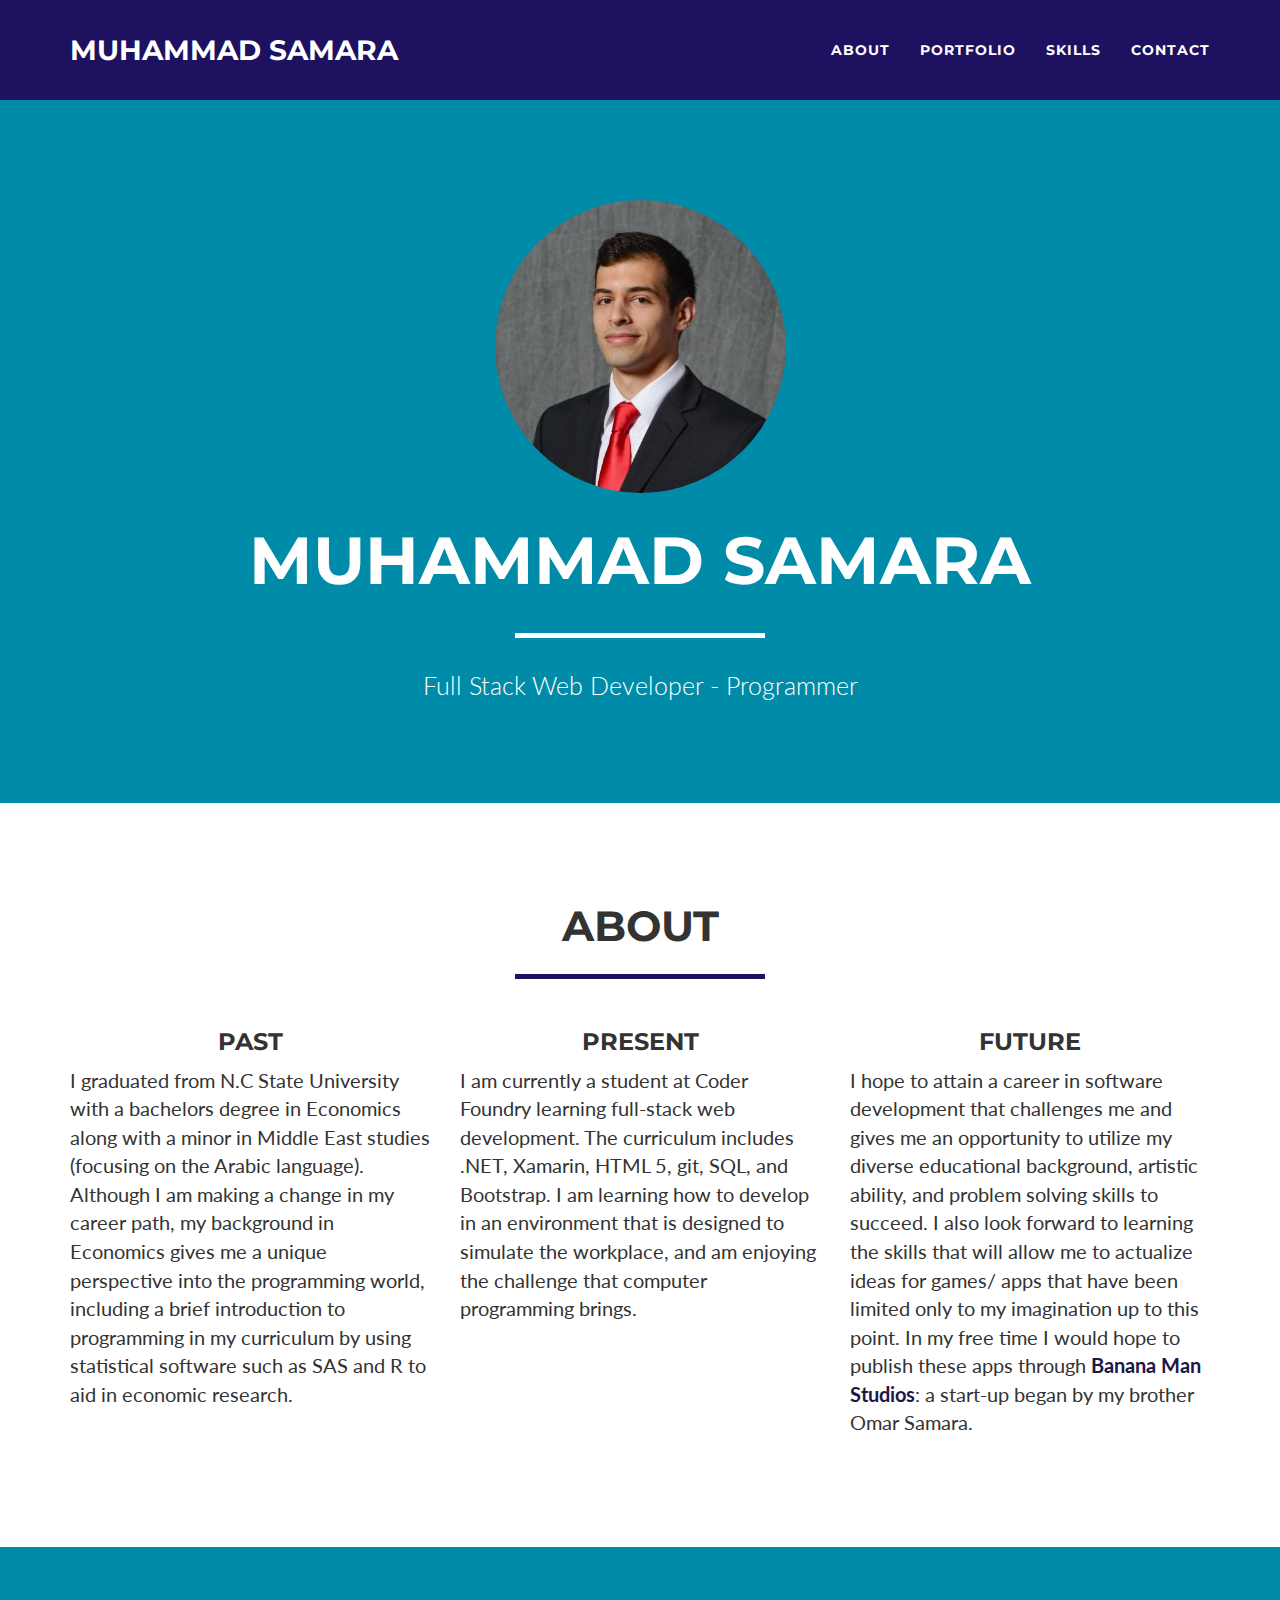
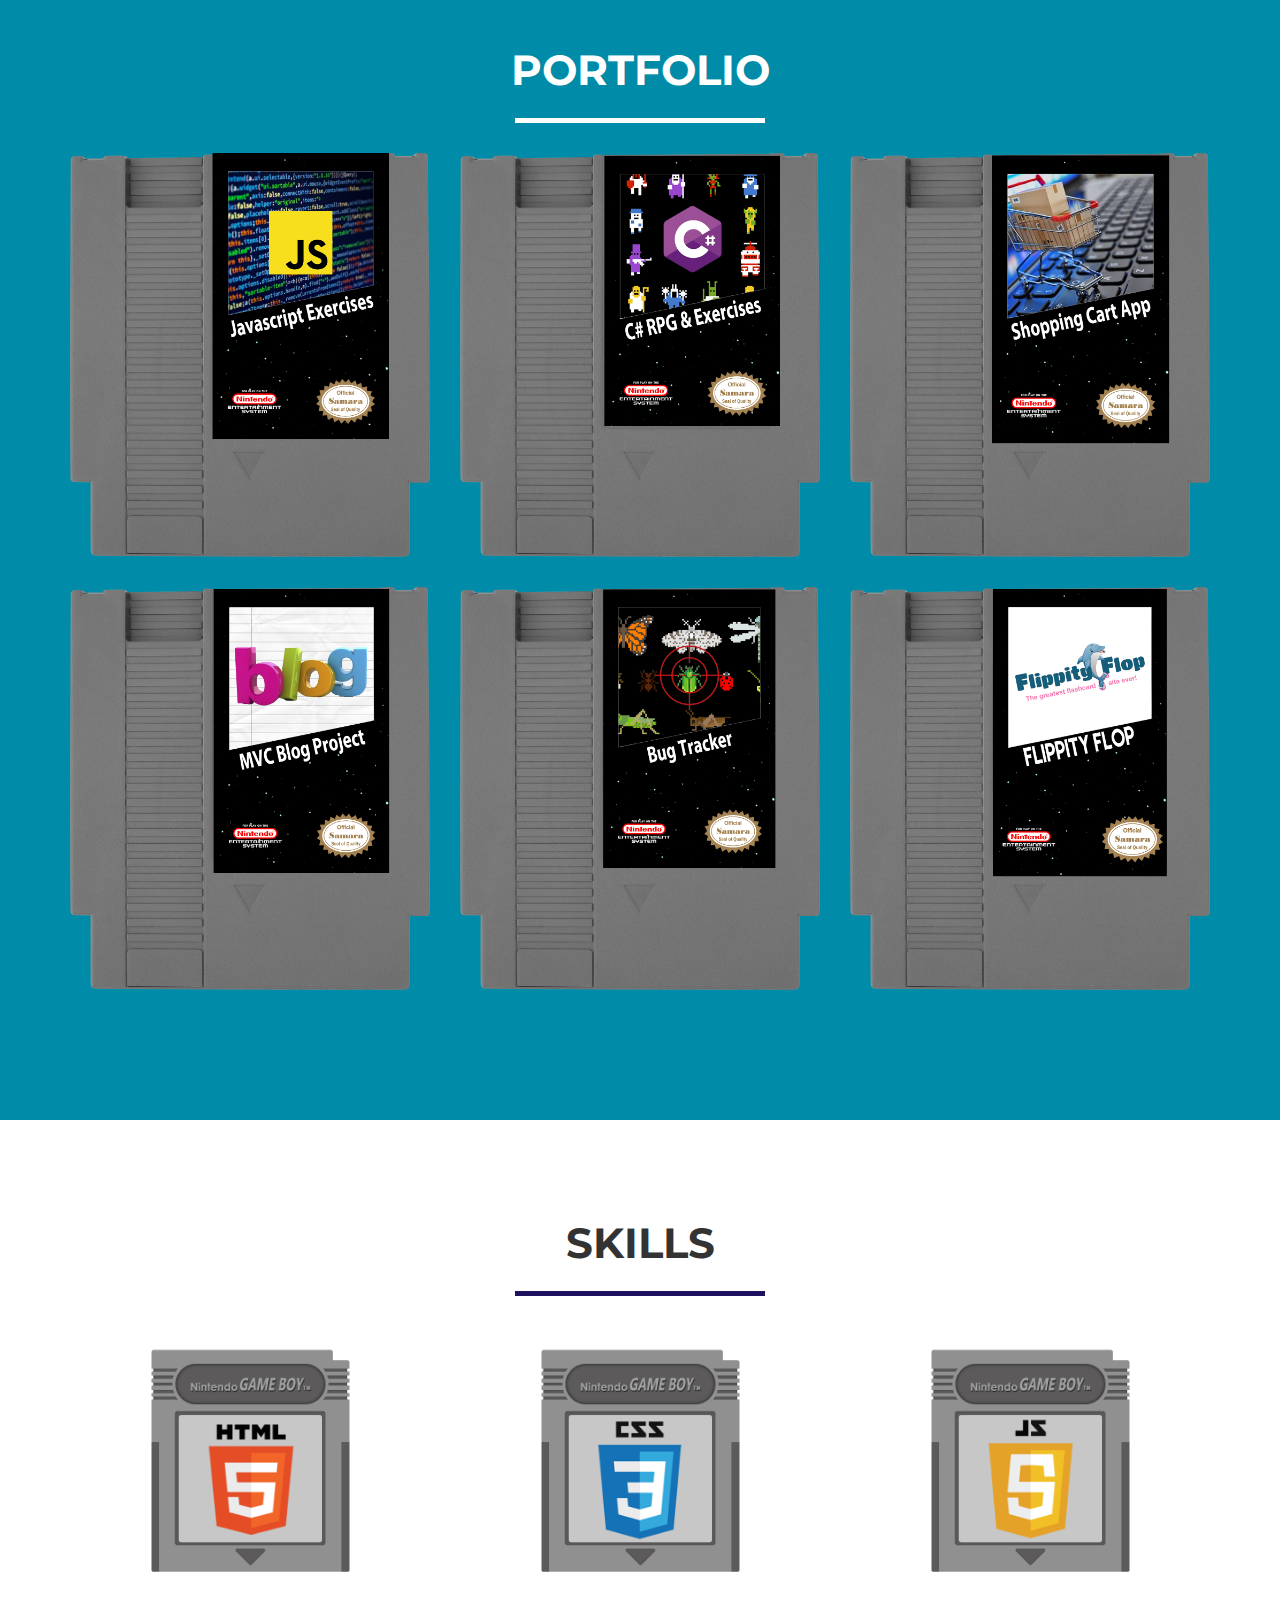
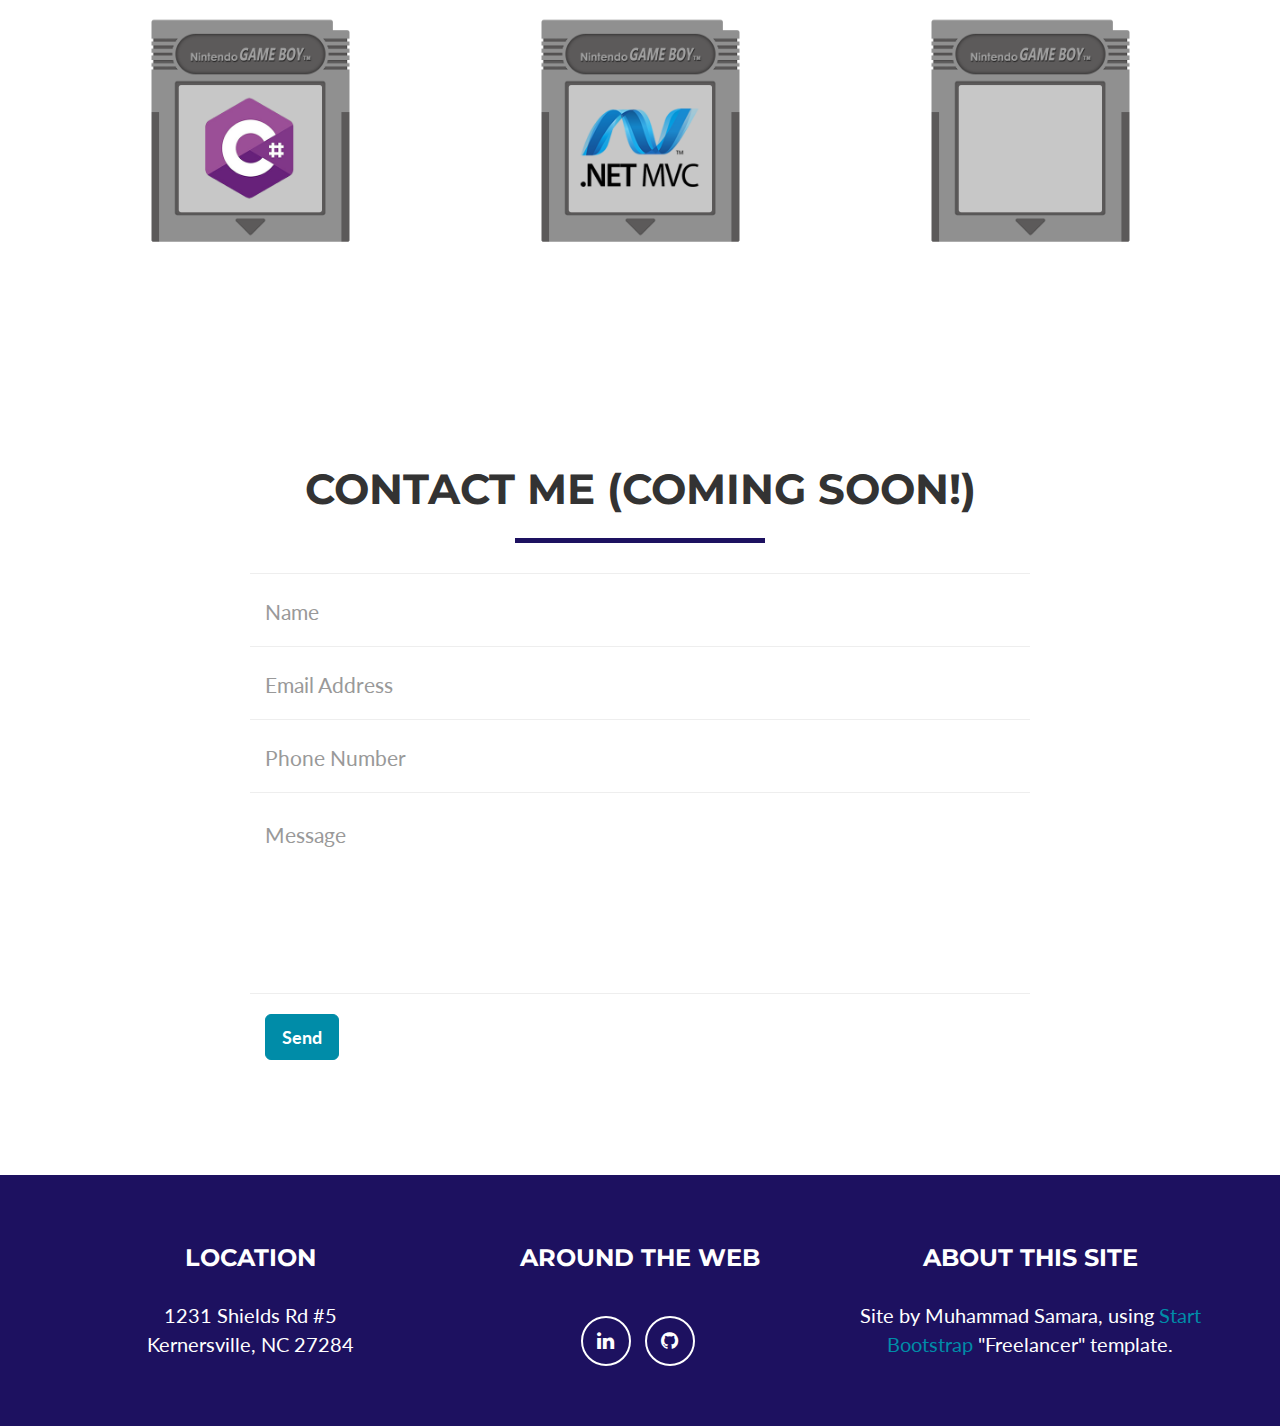
==== commit 0a49a4cc: "Added responsiveness & fixed edges" ====
--- a/index.html
+++ b/index.html
@@ -149,7 +149,7 @@
                 </div>
             </div>
             <div class="row">
-                <div class="col-sm-4 portfolio-item">
+                <div class="col-xs-6 col-sm-4 portfolio-item">
                     <a href="#portfolioModal1" class="portfolio-link" data-toggle="modal">
                         <div class="caption">
                             <div class="caption-content">
@@ -160,7 +160,7 @@
                             <img src="img/portfolio/JSNES-Cartridge.png" class="img-responsive center-block" alt="">
                     </a>
                 </div>
-                <div class="col-sm-4 portfolio-item">
+                <div class="col-xs-6 col-sm-4 portfolio-item">
                     <a href="#portfolioModal2" class="portfolio-link" data-toggle="modal">
                         <div class="caption">
                             <div class="caption-content">
@@ -171,7 +171,7 @@
                             <img src="img/portfolio/CSharpNES-Cartridge.png" class="img-responsive center-block" alt="">
                     </a>
                 </div>
-                <div class="col-sm-4 portfolio-item">
+                <div class="col-xs-6 col-sm-4 portfolio-item">
                     <a href="#portfolioModal3" target="_blank" class="portfolio-link" data-toggle="modal">
                         <div class="caption">
                             <div class="caption-content">
@@ -182,7 +182,7 @@
                             <img src="img/portfolio/ShoppingCartNES-Cartridge.png" class="img-responsive center-block" alt="">
                     </a>
                 </div>
-                <div class="col-sm-4 portfolio-item">
+                <div class="col-xs-6 col-sm-4 portfolio-item">
                     <a href="#portfolioModal4" class="portfolio-link" data-toggle="modal">
                         <div class="caption">
                             <div class="caption-content">
@@ -193,7 +193,7 @@
                             <img src="img/portfolio/BlogNES-Cartridge.png" class="img-responsive center-block" alt="">
                     </a>
                 </div>
-                <div class="col-sm-4 portfolio-item">
+                <div class="col-xs-6 col-sm-4 portfolio-item">
                     <a href="http://msamara-bugtracker.azurewebsites.net/" class="portfolio-link" data-toggle="modal" target="_blank">
                         <div class="caption">
                             <div class="caption-content">
@@ -204,7 +204,7 @@
                             <img src="img/portfolio/BugTrackerNES-Cartridge.png" class="img-responsive center-block" alt="">
                     </a>
                 </div>
-                <div class="col-sm-4 portfolio-item">
+                <div class="col-xs-6 col-sm-4 portfolio-item">
                     <a href="#portfolioModal6" class="portfolio-link" data-toggle="modal">
                         <div class="caption">
                             <div class="caption-content">
@@ -212,7 +212,7 @@
                                 <p class="auto-scale-p">Flash Card Application written w/ Node.js and Materialize</p>
                             </div>
                         </div>
-                            <img src="img/portfolio/FlippityFlopNES-Cartridge.png" class="img-responsive center-block" alt="">
+                            <img src="img/portfolio/FlippityFlop-NESCartridge.png" class="img-responsive center-block" alt="">
                      </a>
                 </div>
             </div>
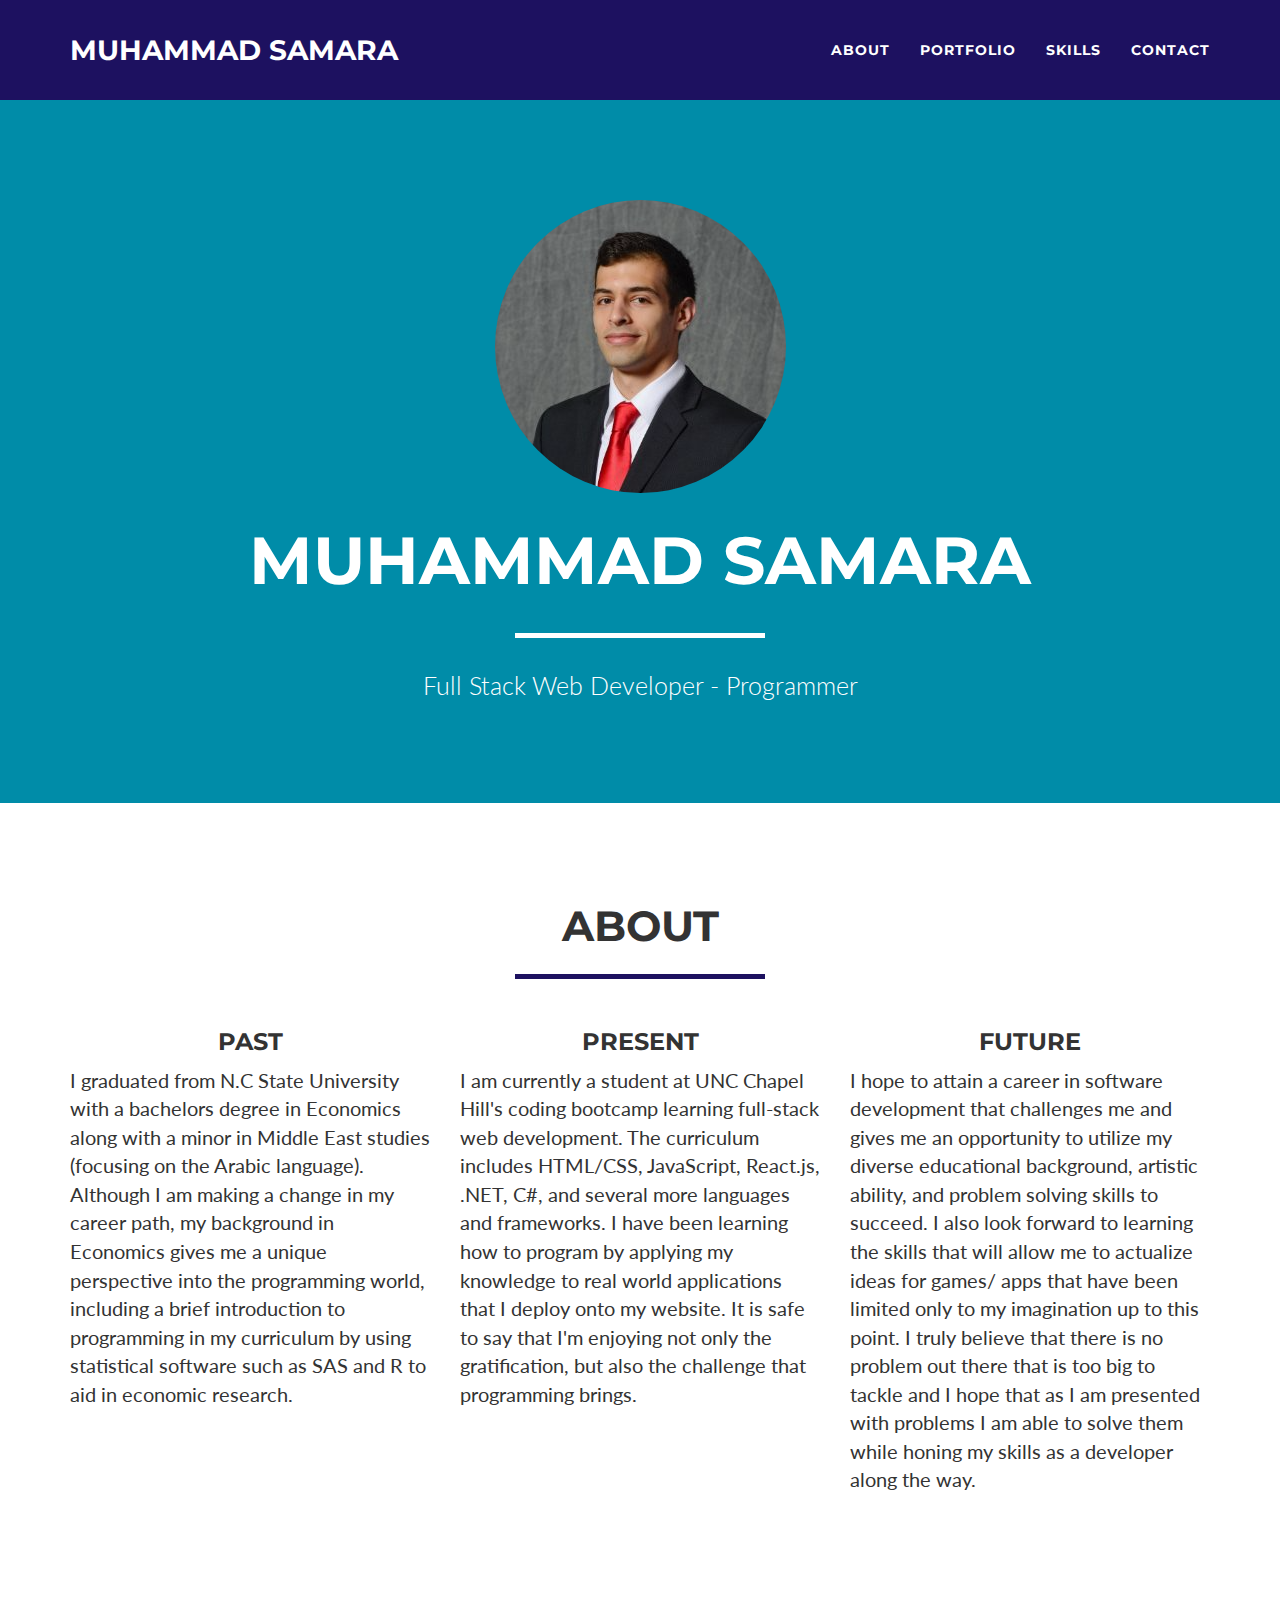
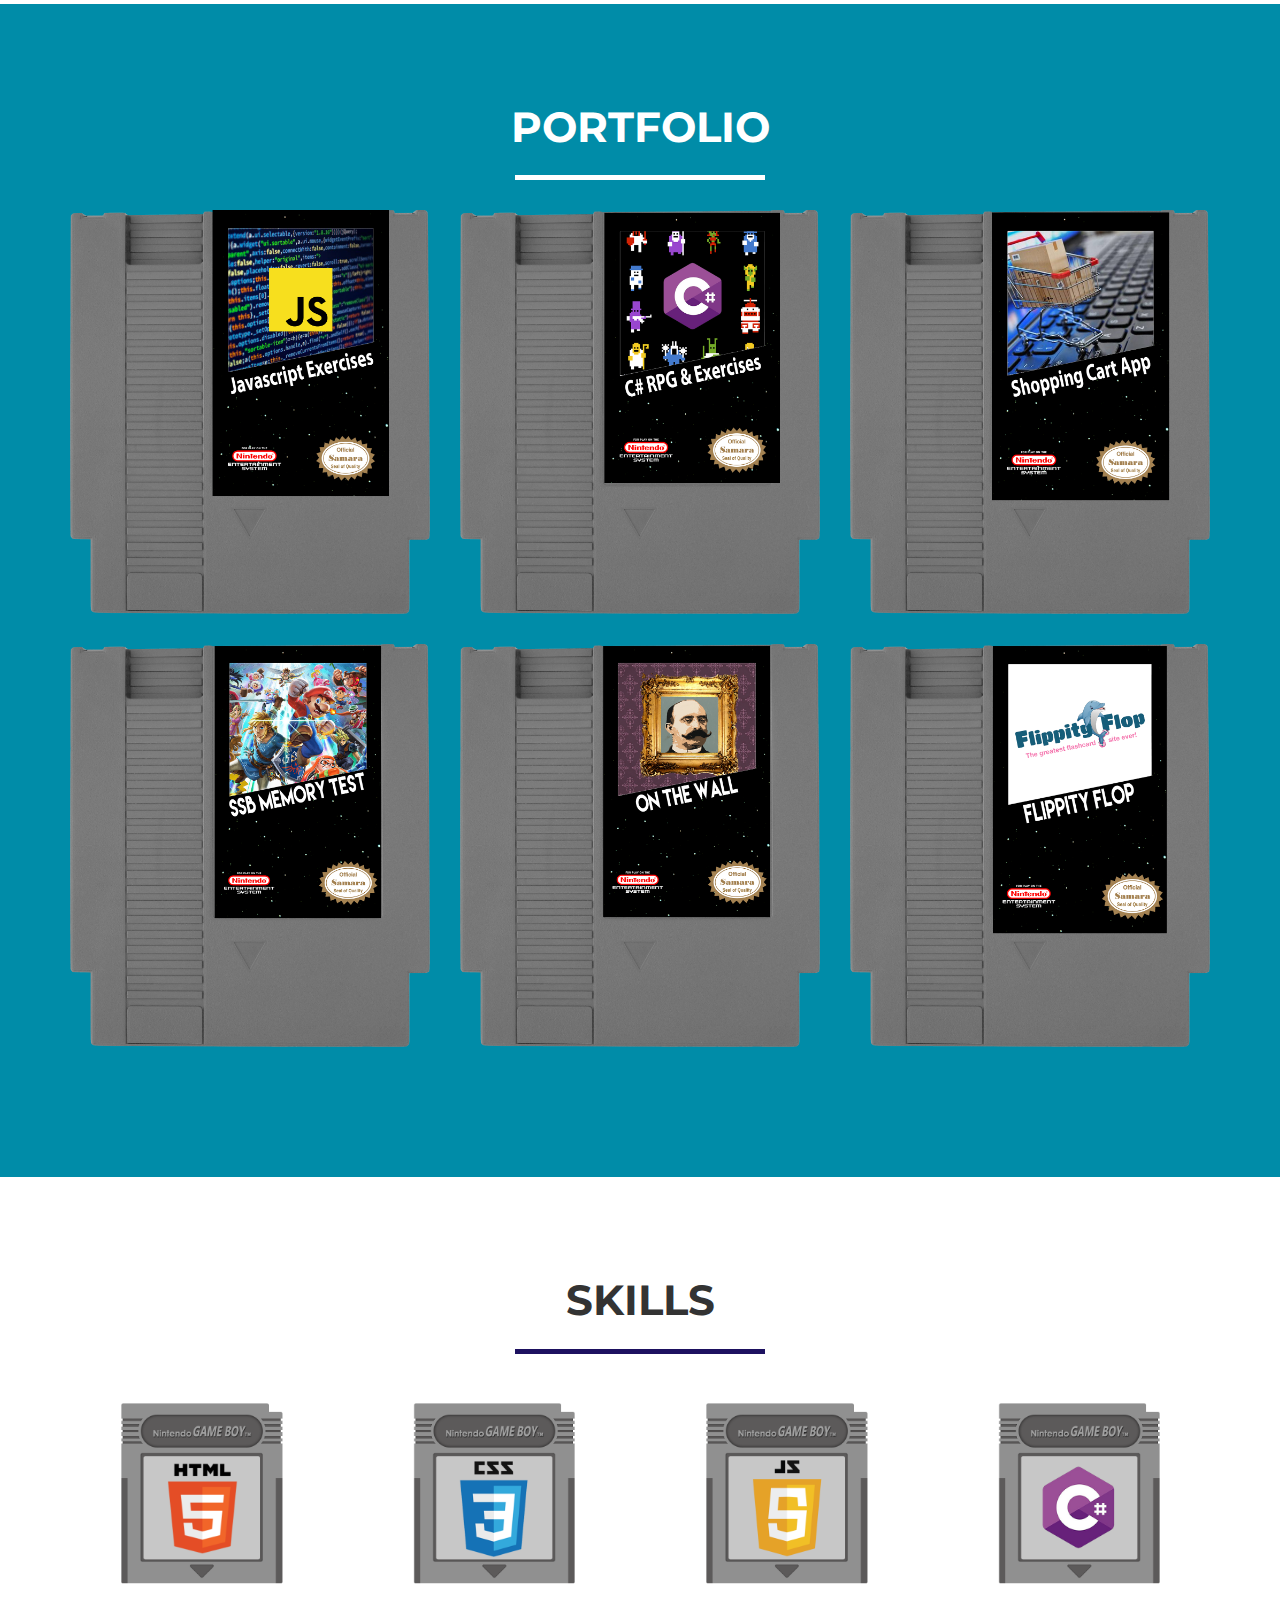
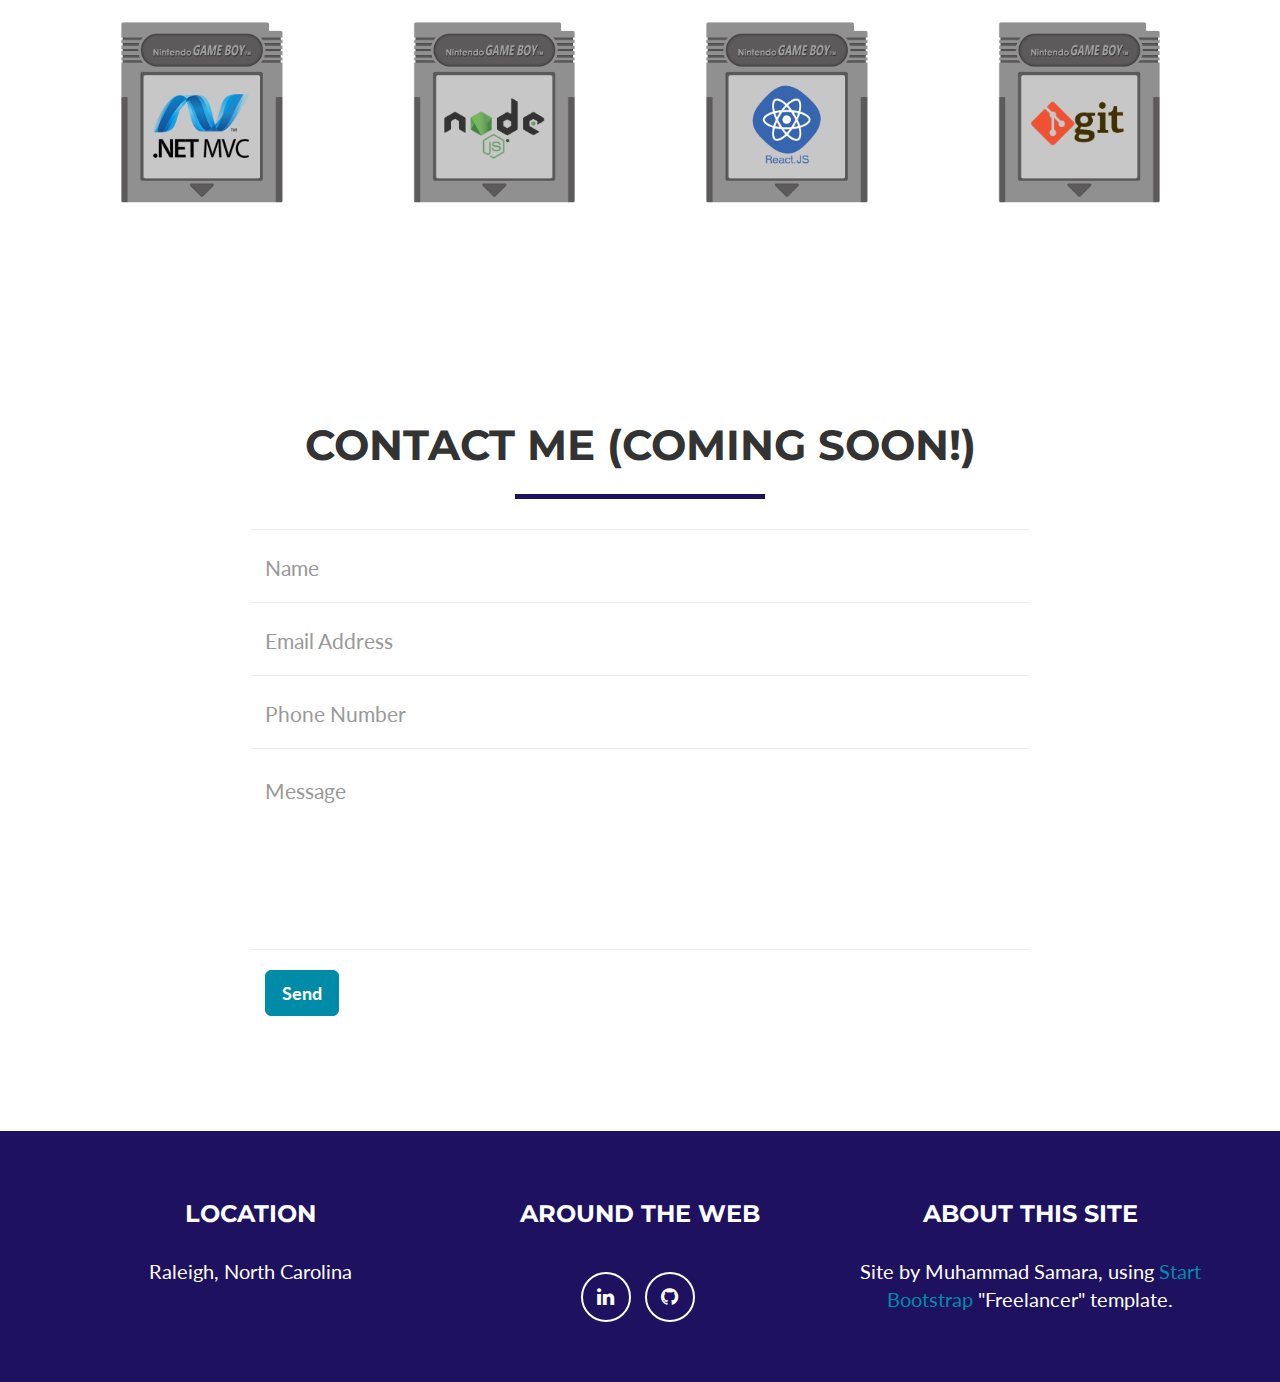
==== commit 80e302cf: "Updated with most recent projects and skills" ====
--- a/index.html
+++ b/index.html
@@ -115,8 +115,9 @@
                 <div class="col-lg-4 mr-auto">
                     <h3 class="text-center">Present</h3>
                     <p>
-                        I am currently a student at Coder Foundry learning full-stack web development. The curriculum includes .NET, Xamarin, HTML 5, git, SQL, and Bootstrap. I am learning how to
-                        develop in an environment that is designed to simulate the workplace, and am enjoying the challenge that computer programming brings.
+                        I am currently a student at UNC Chapel Hill's coding bootcamp learning full-stack web development. The curriculum includes HTML/CSS, JavaScript, React.js, .NET, C#, and several more languages 
+                        and frameworks. I have been learning how to program by applying my knowledge to real world applications that I deploy onto my website. It is safe to say that I'm enjoying not only the gratification, 
+                        but also the challenge that programming brings.
                     </p>
                 </div>
                 <div class="col-lg-4 mr-auto">
@@ -124,17 +125,10 @@
                     <p>
                         I hope to attain a career in software development that challenges me and gives me an opportunity to utilize my diverse educational
                         background, artistic ability, and problem solving skills to succeed. I also look forward to learning the skills that will allow me to
-                        actualize ideas for games/ apps that have been limited only to my imagination up to this point. In my free time I would hope to publish
-                        these apps through <a style="color:#201747;" href="https://play.google.com/store/apps/developer?id=Banana+Man+Studios&hl=en" id="bananaLink" target="_blank"><b>Banana Man Studios</b></a>: a start-up began by my brother Omar Samara.
+                        actualize ideas for games/ apps that have been limited only to my imagination up to this point. I truly believe that there is no problem out there that is 
+                        too big to tackle and I hope that as I am presented with problems I am able to solve them while honing my skills as a developer along the way.
                     </p>
                 </div>
-
-                <!--<div class="col-lg-8 mx-auto text-center">
-          <a href="#" class="btn btn-lg btn-outline">
-            <i class="fa fa-download"></i>
-            Download Theme
-          </a>
-        </div>-->
             </div>
         </div>
     </section>
@@ -154,10 +148,10 @@
                         <div class="caption">
                             <div class="caption-content">
                                     <i class="fa fa-search-plus fa-3x"></i>
-                                    <p class="auto-scale-p">Some Javascript exercises done as an introduction to programming.</p>
-                            </div>
-                        </div>
-                            <img src="img/portfolio/JSNES-Cartridge.png" class="img-responsive center-block" alt="">
+                                    <p class="auto-scale-p">A few Javascript exercises done as an introduction to programming.</p>
+                            </div>
+                        </div>
+                            <img src="img/portfolio/JSNES-Cartridge.png" class="img-responsive center-block nes" alt="">
                     </a>
                 </div>
                 <div class="col-xs-6 col-sm-4 portfolio-item">
@@ -165,10 +159,10 @@
                         <div class="caption">
                             <div class="caption-content">
                                 <i class="fa fa-search-plus fa-3x"></i>
-                                <p class="auto-scale-p">Text based-console app RPG written in C#, & some introductory C# exercises.</p>
-                            </div>
-                        </div>
-                            <img src="img/portfolio/CSharpNES-Cartridge.png" class="img-responsive center-block" alt="">
+                                <p class="auto-scale-p">Text based-console app RPG written in C#, and some introductory C# exercises.</p>
+                            </div>
+                        </div>
+                            <img src="img/portfolio/CSharpNES-Cartridge.png" class="img-responsive center-block nes" alt="">
                     </a>
                 </div>
                 <div class="col-xs-6 col-sm-4 portfolio-item">
@@ -179,7 +173,7 @@
                                 <p class="auto-scale-p">Web based shopping cart app written using C# and the ASP.NET MVC framework</p>
                             </div>
                         </div>
-                            <img src="img/portfolio/ShoppingCartNES-Cartridge.png" class="img-responsive center-block" alt="">
+                            <img src="img/portfolio/ShoppingCartNES-Cartridge.png" class="img-responsive center-block nes" alt="">
                     </a>
                 </div>
                 <div class="col-xs-6 col-sm-4 portfolio-item">
@@ -187,21 +181,21 @@
                         <div class="caption">
                             <div class="caption-content">
                                 <i class="fa fa-search-plus fa-3x"></i>
-                                <p class="auto-scale-p">Web based blog app written using C# and the ASP.NET MVC framework</p>
-                            </div>
-                        </div>
-                            <img src="img/portfolio/BlogNES-Cartridge.png" class="img-responsive center-block" alt="">
+                                <p class="auto-scale-p">Memory game based on Super Smash Bros.® video game series! Made using React.js</p>
+                            </div>
+                        </div>
+                            <img src="img/portfolio/SmashBrosNES-Cartridge.png" class="img-responsive center-block nes" alt="">
                     </a>
                 </div>
                 <div class="col-xs-6 col-sm-4 portfolio-item">
-                    <a href="http://msamara-bugtracker.azurewebsites.net/" class="portfolio-link" data-toggle="modal" target="_blank">
+                    <a href="#portfolioModal5" class="portfolio-link" data-toggle="modal" target="_blank">
                         <div class="caption">
                             <div class="caption-content">
                                 <i class="fa fa-search-plus fa-3x"></i>
-                                <p class="auto-scale-p">Coming Soon!</p>
-                            </div>
-                        </div>
-                            <img src="img/portfolio/BugTrackerNES-Cartridge.png" class="img-responsive center-block" alt="">
+                                <p class="auto-scale-p">Site that connects local artists to venues who want to display/sell their art! Written in React.js using MVC framework</p>
+                            </div>
+                        </div>
+                            <img src="img/portfolio/OnTheWallNES-Cartridge.png" class="img-responsive center-block nes" alt="">
                     </a>
                 </div>
                 <div class="col-xs-6 col-sm-4 portfolio-item">
@@ -212,7 +206,7 @@
                                 <p class="auto-scale-p">Flash Card Application written w/ Node.js and Materialize</p>
                             </div>
                         </div>
-                            <img src="img/portfolio/FlippityFlop-NESCartridge.png" class="img-responsive center-block" alt="">
+                            <img src="img/portfolio/FlippityFlop-NESCartridge.png" class="img-responsive center-block nes" alt="">
                      </a>
                 </div>
             </div>
@@ -229,23 +223,29 @@
                 </div>
             </div>
             <div class="row">
-                <div class="col-sm-4 portfolio-item">
-                    <img src="img/Skills/HTMLGameboy.png" class="img-responsive" alt="">  
-                </div>
-                <div class="col-sm-4 portfolio-item">
+                <div class="col-xs-6 col-sm-3 portfolio-item gameboy">
+                    <img src="img/Skills/HTMLGameboy.png" class="img-responsive shadow" alt="">  
+                </div>
+                <div class="col-xs-6 col-sm-3 portfolio-item gameboy">
                     <img src="img/Skills/CSSGameboy.png" class="img-responsive" alt="">
                 </div>
-                <div class="col-sm-4 portfolio-item">
+                <div class="col-xs-6 col-sm-3 portfolio-item gameboy">
                     <img src="img/Skills/JSGameboy.png" class="img-responsive" alt="">
                 </div>
-                <div class="col-sm-4 portfolio-item">
+                <div class="col-xs-6 col-sm-3 portfolio-item gameboy">
                     <img src="img/Skills/CSharpGameboy.png" class="img-responsive" alt="">
                 </div>
-                <div class="col-sm-4 portfolio-item">
+                <div class="col-xs-6 col-sm-3 portfolio-item gameboy">
                     <img src="img/Skills/MVCGameboy.png" class="img-responsive" alt="">
                 </div>
-                <div class="col-sm-4 portfolio-item">
-                    <img src="img/Skills/game_boy_cartridge.png" class="img-responsive" alt="">
+                <div class="col-xs-6 col-sm-3 portfolio-item gameboy">
+                    <img src="img/Skills/NodeGameboy.png" class="img-responsive" alt="">
+                </div>
+                <div class="col-xs-6 col-sm-3 portfolio-item gameboy">
+                    <img src="img/Skills/ReactGameboy.png" class="img-responsive" alt="">
+                </div>
+                <div class="col-xs-6 col-sm-3 portfolio-item gameboy">
+                    <img src="img/Skills/GitGameboy.png" class="img-responsive" alt="">
                 </div>
             </div>
         </div>
@@ -314,8 +314,7 @@
                     <div class="footer-col col-md-4">
                         <h3>Location</h3>
                         <p>
-                            1231 Shields Rd #5
-                            <br>Kernersville, NC 27284
+                            Raleigh, North Carolina
                         </p>
                     </div>
                     <div class="footer-col col-md-4">
@@ -675,7 +674,7 @@
             </div>
         </div>
     </div>
-    <div class="modal fade" id="portfolioModal2" tabindex="-1" role="dialog" aria-hidden="true">
+    <div id="portfolioModal2" class="modal fade" tabindex="-1" role="dialog" aria-hidden="true">
         <div class="modal-dialog modal-lg">
             <!-- Modal content-->
             <div class="modal-content">
@@ -979,7 +978,7 @@
             </div>
         </div>
     </div>
-    <div class="modal fade" id="portfolioModal3" tabindex="-1" role="dialog" aria-hidden="true">
+    <div id="portfolioModal3" class="modal fade" tabindex="-1" role="dialog" aria-hidden="true">
         <div class="modal-dialog modal-lg">
             <!-- Modal content-->
             <div class="modal-content">
@@ -1007,27 +1006,26 @@
             </div>
         </div>
     </div>
-    <div class="portfolio-modal modal fade" id="portfolioModal4" tabindex="-1" role="dialog" aria-hidden="true">
+    <div id="portfolioModal4" class="portfolio-modal modal fade" tabindex="-1" role="dialog" aria-hidden="true">
         <div class="modal-dialog modal-lg">
             <!-- Modal content-->
             <div class="modal-content">
                 <div class="modal-header">
                     <button type="button" class="close" data-dismiss="modal">&times;</button>
-                    <h4 class="modal-title">Blog Application</h4>
+                    <h4 class="modal-title">Super Smash Bros. Ultimate Memory Test</h4>
                 </div>
                 <div class="modal-body">
                     <p>
                         <small>
-                            Click the image or the button below to be redirected to "Muhammad's Programming Blog". A website built using the ASP.Net MVC framework, which I also 
-                            used to document my journey to becoming a programmer. 
+                            This game created with React.js will test your memory on all your favorite characters in the Smash Bros Series. Not only was this a tool 
+                            to help me learn React.js, but it's also a celebration of the newest addition to my favorite gaming franchise "Super Smash Bros. Ultimate".
                         </small>
                     </p>
                     <br />
-                    <a href="http://msamara-blog.azurewebsites.net/" target="_blank"><img src="img/BlogBanner.PNG" class="img-responsive img-centered" alt="Shopping website screenshot" /></a>
+                    <span>Github Link: </span><a href="https://github.com/mmsamara/Ultimate-Memory-Test" target="_blank">https://github.com/mmsamara/Ultimate-Memory-Test</a>
                     <br />
-                    <div class="text-center">
-                        <a href="http://msamara-blog.azurewebsites.net/" target="_blank" class="btn btn-info" role="button">Visit Blog Site</a>
-                    </div>
+                    <span>Live Application Link: </span><a href="https://mmsamara.github.io/Ultimate-Memory-Test/" target="_blank">https://mmsamara.github.io/Ultimate-Memory-Test/</a>
+                    <br />
                     <div class="modal-footer">
                         <button type="button" class="btn btn-default" data-dismiss="modal">Close</button>
                     </div>
@@ -1035,44 +1033,37 @@
             </div>
         </div>
     </div>
-    <div class="portfolio-modal modal fade" id="portfolioModal5" tabindex="-1" role="dialog" aria-hidden="true">
-        <div class="modal-content">
-            <div class="close-modal" data-dismiss="modal">
-                <div class="lr">
-                    <div class="rl">
+    <div id="portfolioModal5" class="portfolio-modal modal fade" tabindex="-1" role="dialog" aria-hidden="true">
+        <div class="modal-dialog modal-lg">
+            <!-- Modal content-->
+            <div class="modal-content">
+                <div class="modal-header">
+                    <button type="button" class="close" data-dismiss="modal">&times;</button>
+                    <h4 class="modal-title">On The Wall - Artist/ Venue Connections</h4>
+                </div>
+                <div class="modal-body">
+                    <p>
+                        <small>
+                            On The Wall is a social/ business application designed to connect Artists to Venues. Artists can sign up to search for venues who can 
+                            display and sell their art, and venues can sign up to search for Artists so they can get cool art to display. It's a mutually beneficial relationship!
+
+                            Thank you to my partners on this project Andy, Marina, Clay, and Bob.
+                        </small>
+                    </p>
+                    <br />
+                    <span>Github Link: </span><a href="https://github.com/LocalArt/OnTheWall" target="_blank">https://github.com/LocalArt/OnTheWall</a>
+                    <br />
+                    <span>Live Application Link: </span><a href="https://onthewall.herokuapp.com/" target="_blank">https://onthewall.herokuapp.com/</a>
+                    <br />
+                    <div class="modal-footer">
+                        <button type="button" class="btn btn-default" data-dismiss="modal">Close</button>
                     </div>
                 </div>
             </div>
-            <div class="container">
-                <div class="row">
-                    <div class="col-lg-8 col-lg-offset-2">
-                        <div class="modal-body">
-                            <h2>Coming Soon!</h2>
-                            <hr class="star-primary">
-                            <img src="img/portfolio/safe.png" class="img-responsive img-centered" alt="">
-                            <!--<p>Use this area of the page to describe your project. The icon above is part of a free icon set by <a href="https://sellfy.com/p/8Q9P/jV3VZ/">Flat Icons</a>. On their website, you can download their free set with 16 icons, or you can purchase the entire set with 146 icons for only $12!</p>
-                            <ul class="list-inline item-details">
-                                <li>Client:
-                                    <strong><a href="http://startbootstrap.com">Start Bootstrap</a>
-                                    </strong>
-                                </li>
-                                <li>Date:
-                                    <strong><a href="http://startbootstrap.com">April 2014</a>
-                                    </strong>
-                                </li>
-                                <li>Service:
-                                    <strong><a href="http://startbootstrap.com">Web Development</a>
-                                    </strong>
-                                </li>
-                            </ul>-->
-                            <button type="button" class="btn btn-default" data-dismiss="modal"><i class="fa fa-times"></i> Close</button>
-                        </div>
-                    </div>
-                </div>
-            </div>
+        </div>
         </div>
     </div>
-    <div class="portfolio-modal modal fade" id="portfolioModal6" tabindex="-1" role="dialog" aria-hidden="true">
+    <div id="portfolioModal6" class="portfolio-modal modal fade" tabindex="-1" role="dialog" aria-hidden="true">
         <div class="modal-dialog modal-lg">
             <!-- Modal content-->
             <div class="modal-content">
@@ -1085,6 +1076,8 @@
                         <small>
                             Flippity Flop is a fully functional flash card application in which users can create accounts, make customized decks of 
                             cards for quick studying! 
+
+                            Thank you to my partners on this project Andy, Marina, Clay, and Bob.
                         </small>
                     </p>
                     <br />
--- a/css/Custom.css
+++ b/css/Custom.css
@@ -1,4 +1,7 @@
-﻿
+﻿.gameboy {
+    padding: 0px;
+}
+
 @media (min-width: 992px) {
     .modal-xl {
         max-width: 90%;
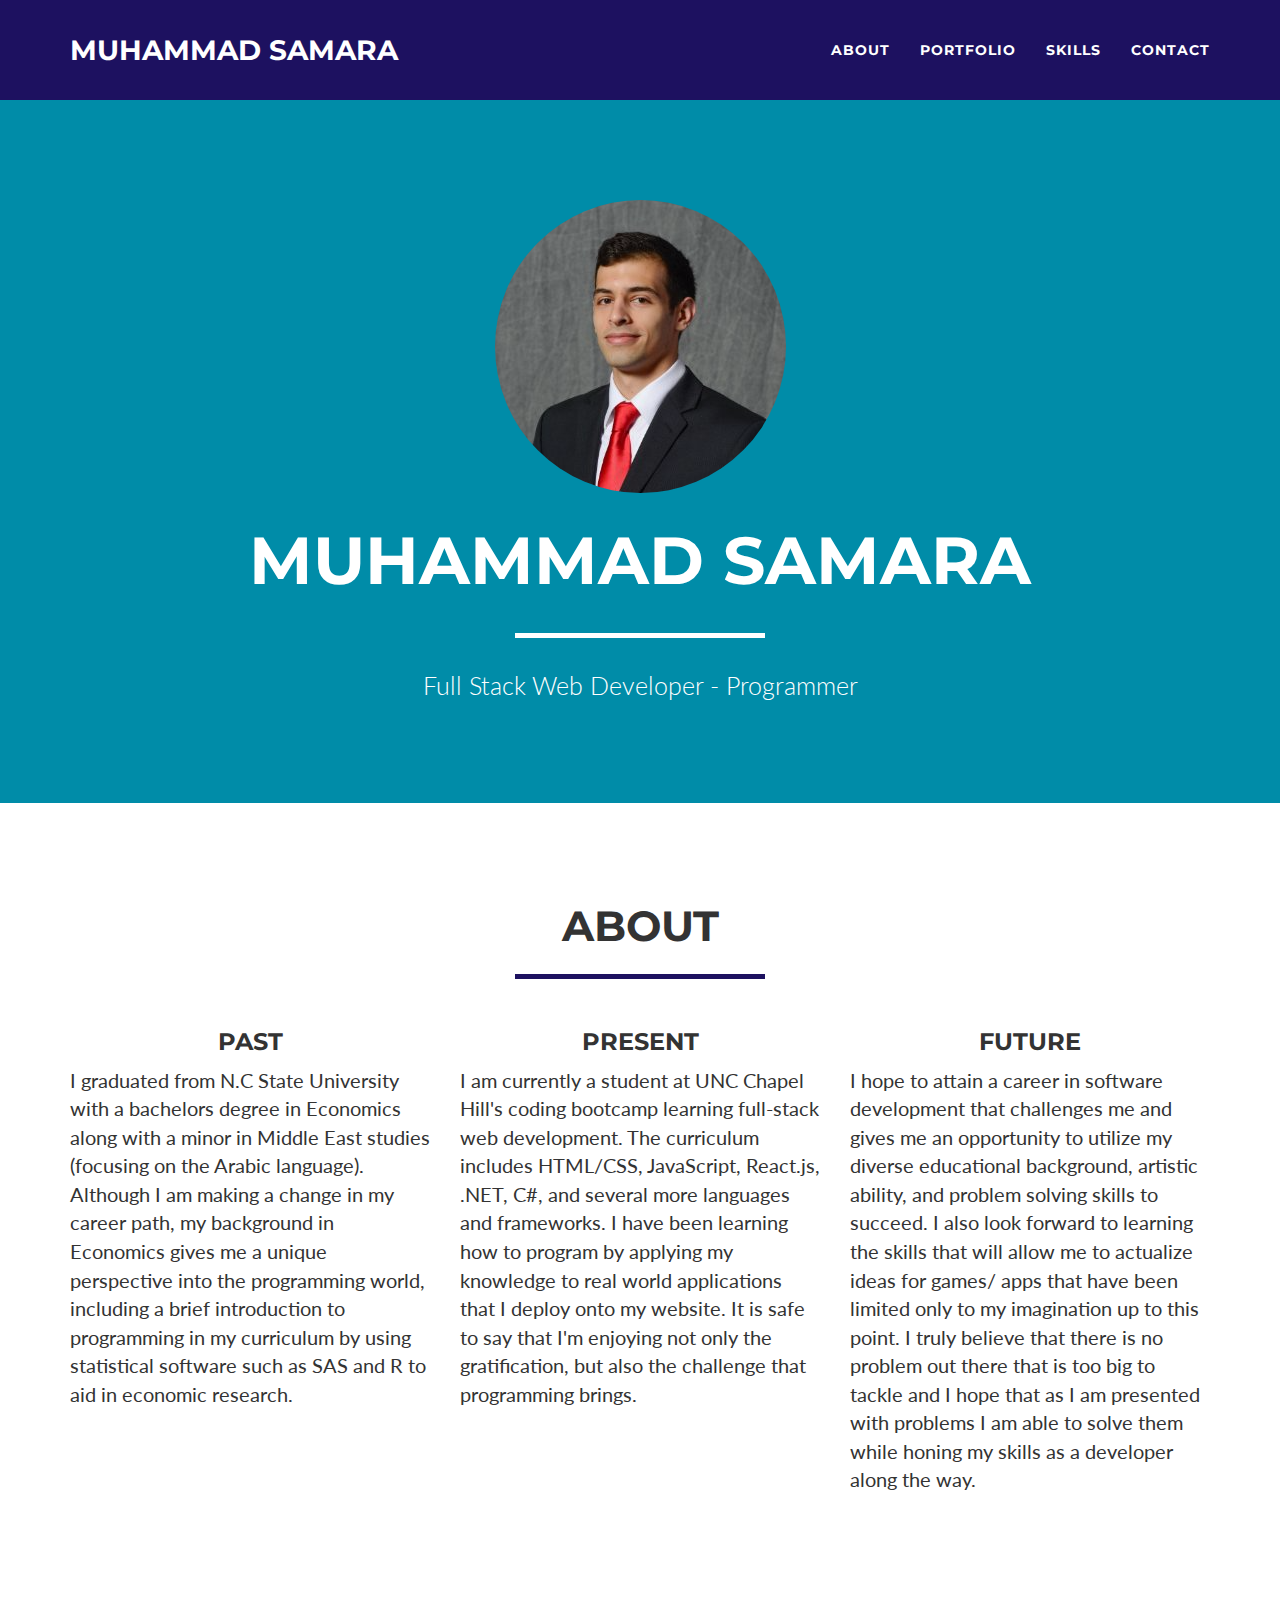
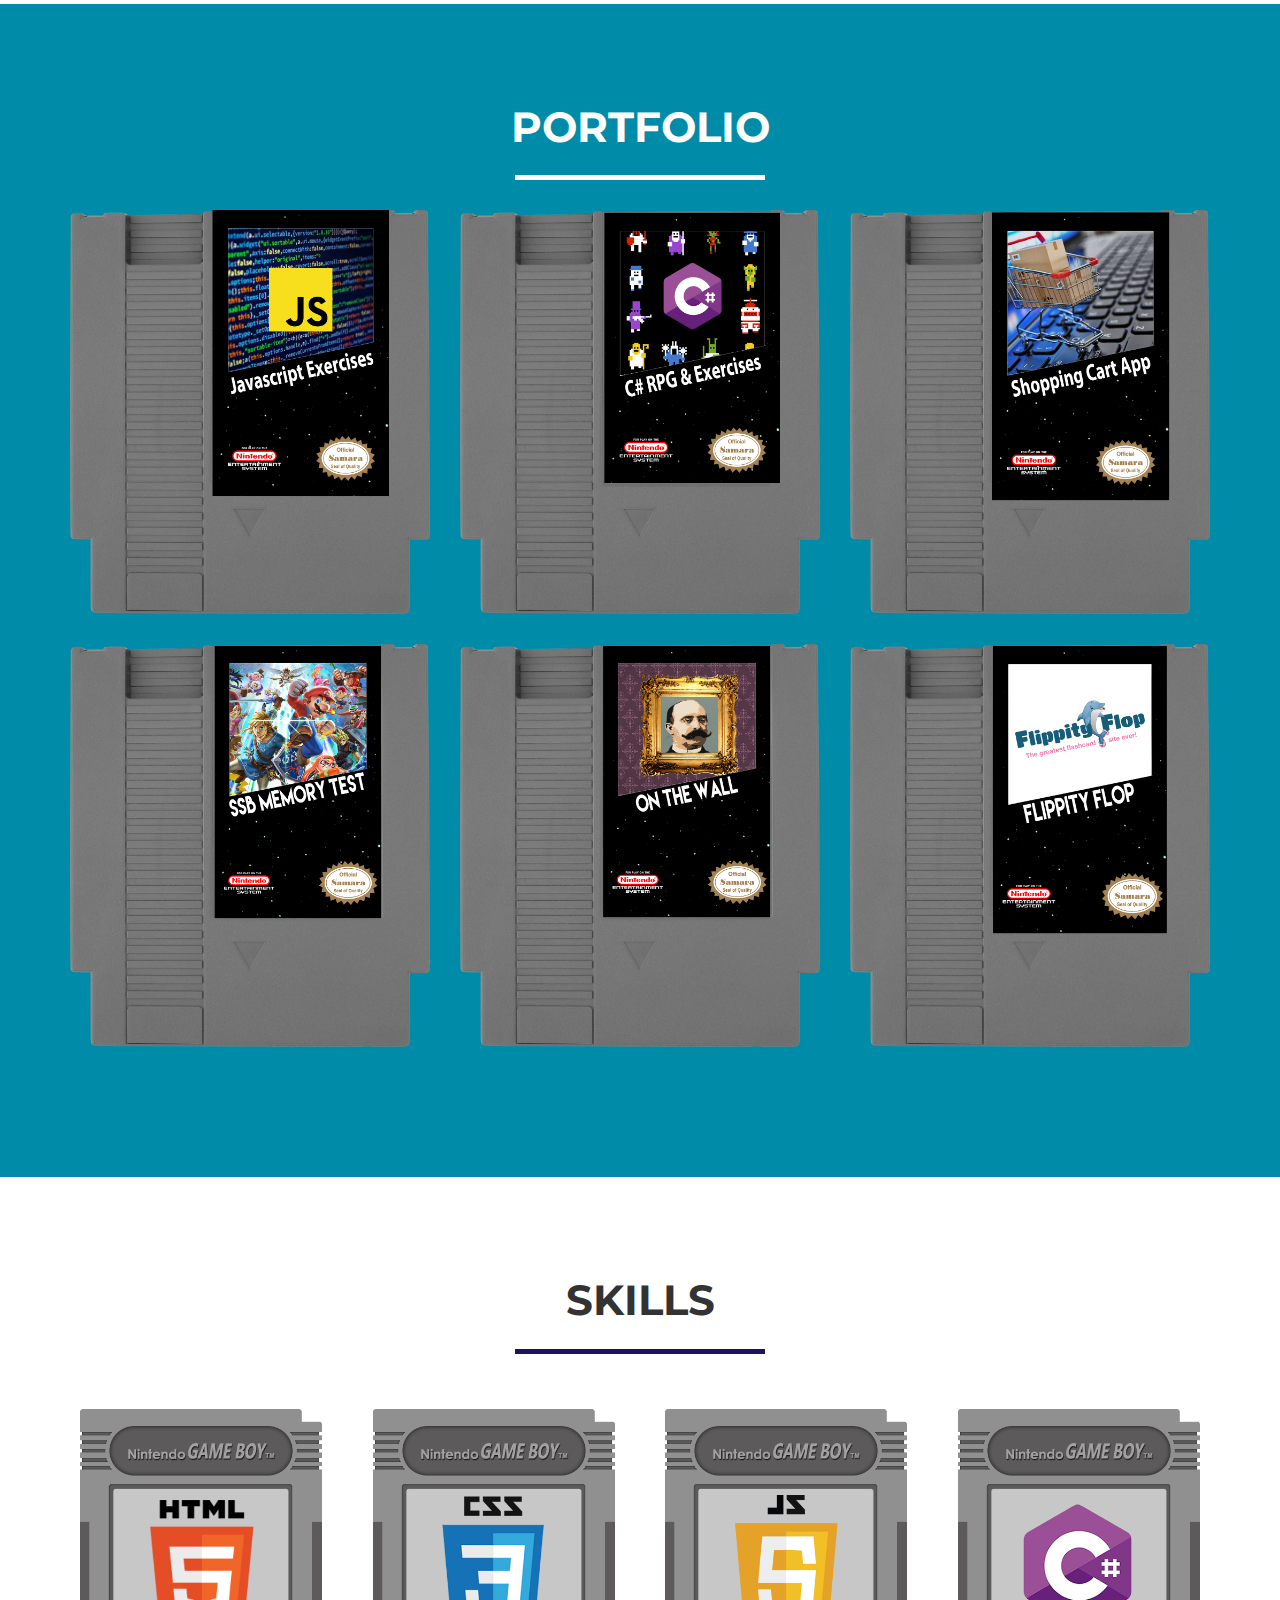
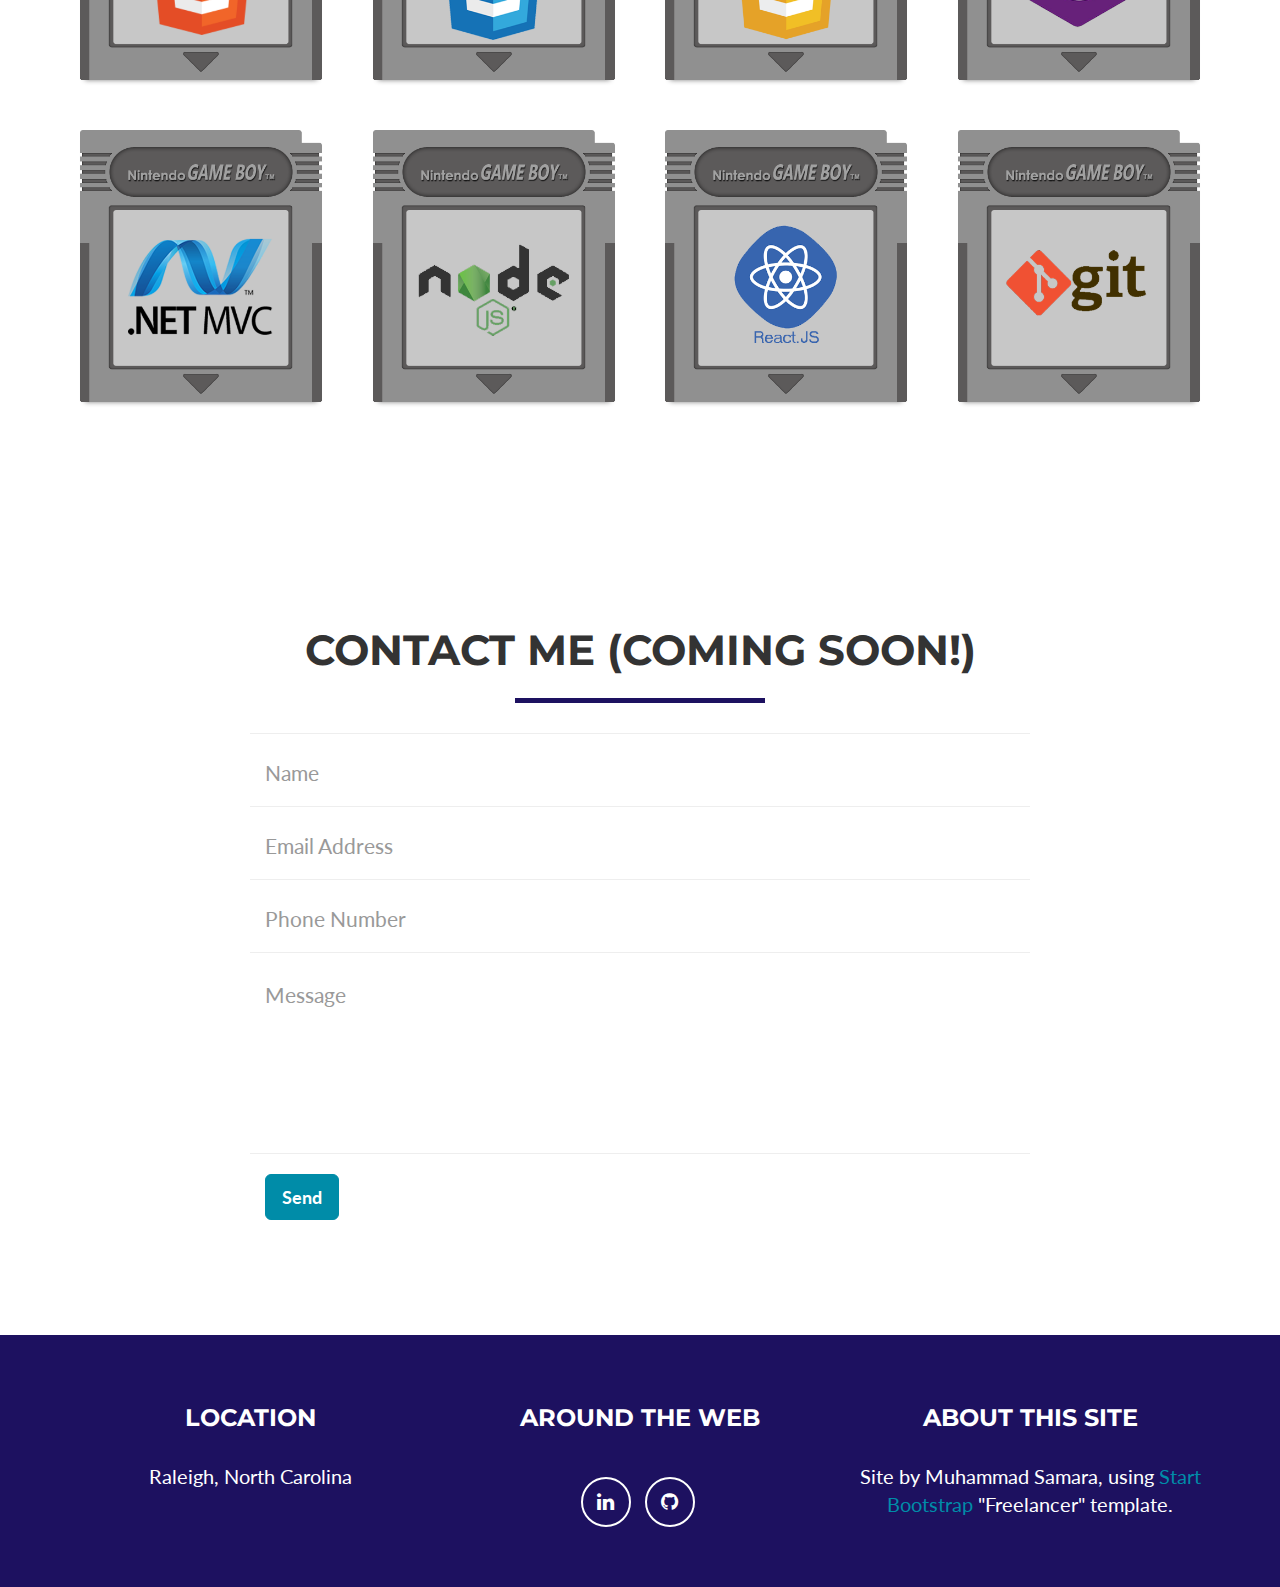
==== commit 4487b1e0: "Shadows to gameboy cartridges" ====
--- a/index.html
+++ b/index.html
@@ -227,25 +227,25 @@
                     <img src="img/Skills/HTMLGameboy.png" class="img-responsive shadow" alt="">  
                 </div>
                 <div class="col-xs-6 col-sm-3 portfolio-item gameboy">
-                    <img src="img/Skills/CSSGameboy.png" class="img-responsive" alt="">
+                    <img src="img/Skills/CSSGameboy.png" class="img-responsive shadow" alt="">
                 </div>
                 <div class="col-xs-6 col-sm-3 portfolio-item gameboy">
-                    <img src="img/Skills/JSGameboy.png" class="img-responsive" alt="">
+                    <img src="img/Skills/JSGameboy.png" class="img-responsive shadow" alt="">
                 </div>
                 <div class="col-xs-6 col-sm-3 portfolio-item gameboy">
-                    <img src="img/Skills/CSharpGameboy.png" class="img-responsive" alt="">
+                    <img src="img/Skills/CSharpGameboy.png" class="img-responsive shadow" alt="">
                 </div>
                 <div class="col-xs-6 col-sm-3 portfolio-item gameboy">
-                    <img src="img/Skills/MVCGameboy.png" class="img-responsive" alt="">
+                    <img src="img/Skills/MVCGameboy.png" class="img-responsive shadow" alt="">
                 </div>
                 <div class="col-xs-6 col-sm-3 portfolio-item gameboy">
-                    <img src="img/Skills/NodeGameboy.png" class="img-responsive" alt="">
+                    <img src="img/Skills/NodeGameboy.png" class="img-responsive shadow" alt="">
                 </div>
                 <div class="col-xs-6 col-sm-3 portfolio-item gameboy">
-                    <img src="img/Skills/ReactGameboy.png" class="img-responsive" alt="">
+                    <img src="img/Skills/ReactGameboy.png" class="img-responsive shadow" alt="">
                 </div>
                 <div class="col-xs-6 col-sm-3 portfolio-item gameboy">
-                    <img src="img/Skills/GitGameboy.png" class="img-responsive" alt="">
+                    <img src="img/Skills/GitGameboy.png" class="img-responsive shadow" alt="">
                 </div>
             </div>
         </div>
--- a/css/Custom.css
+++ b/css/Custom.css
@@ -1,5 +1,9 @@
 ﻿.gameboy {
-    padding: 0px;
+    padding: 25px;
+}
+
+.shadow {
+    box-shadow: 0 5px 5px -5px grey;
 }
 
 @media (min-width: 992px) {
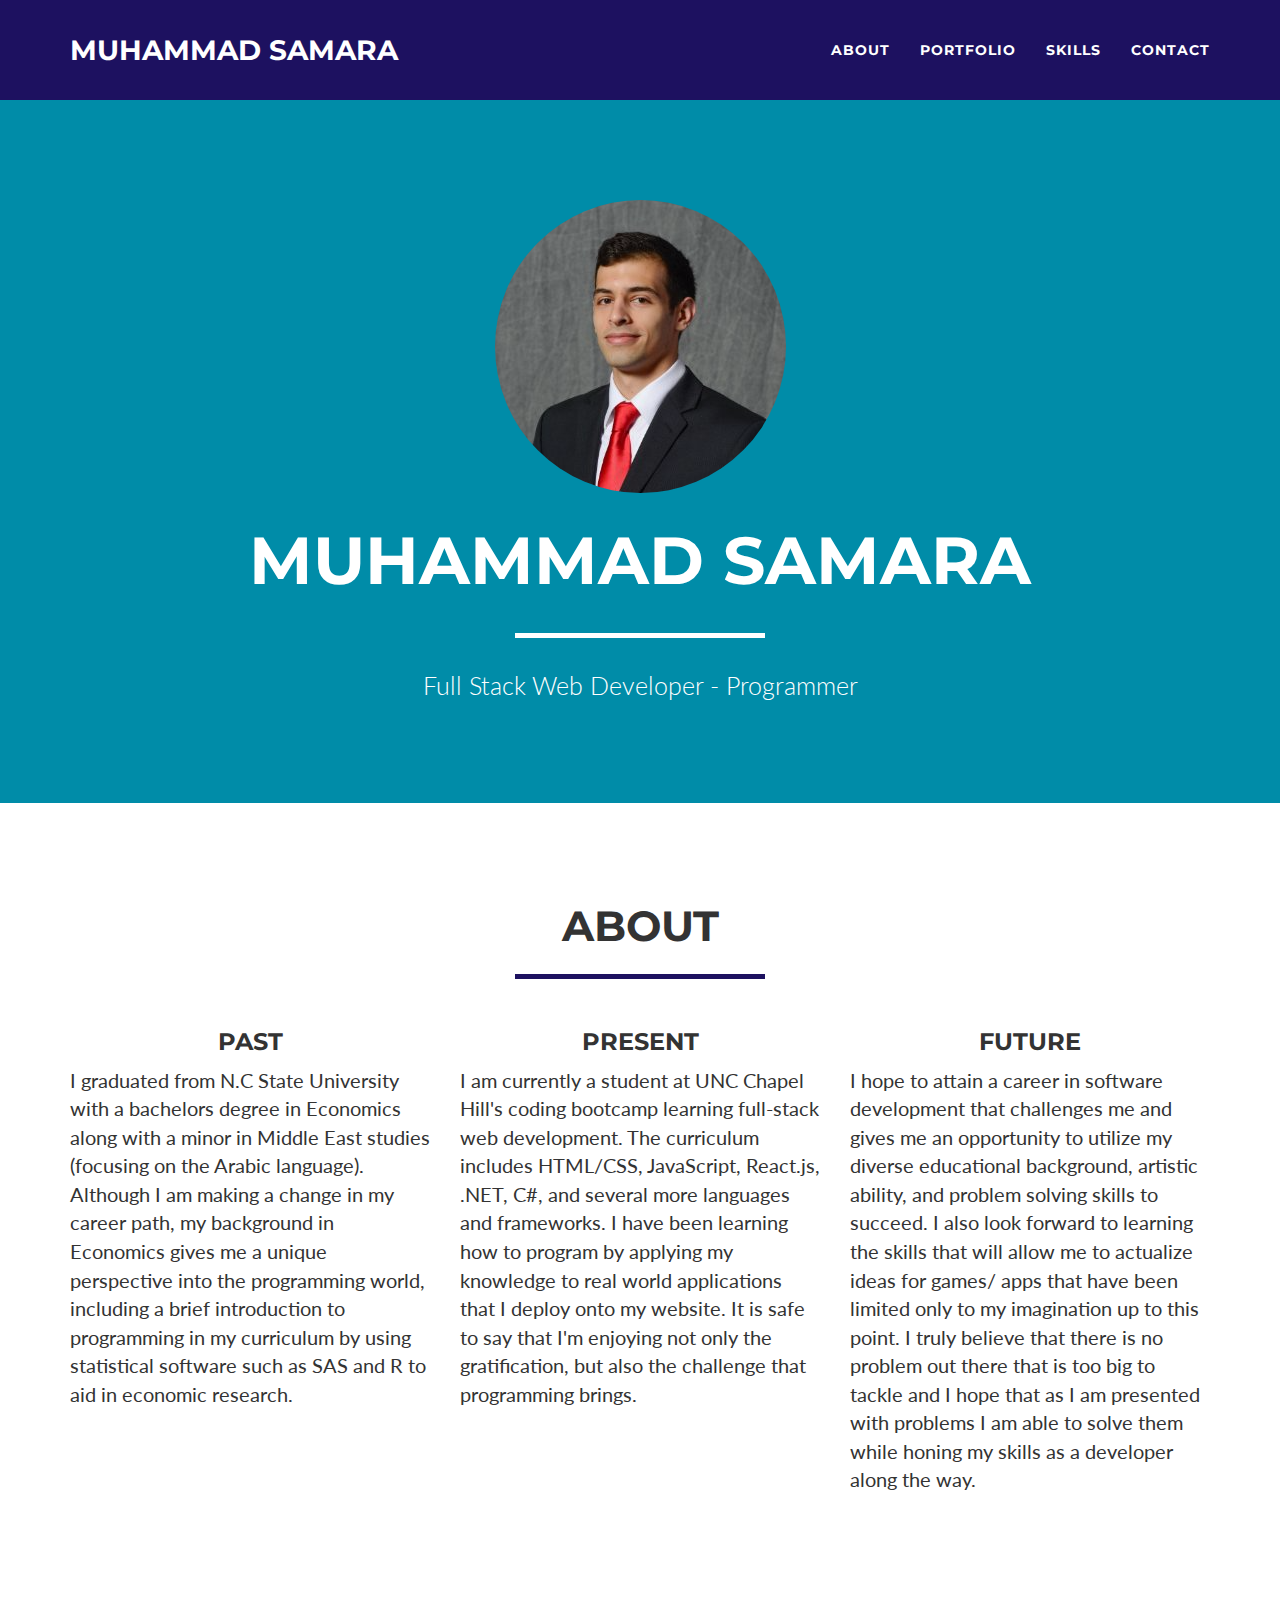
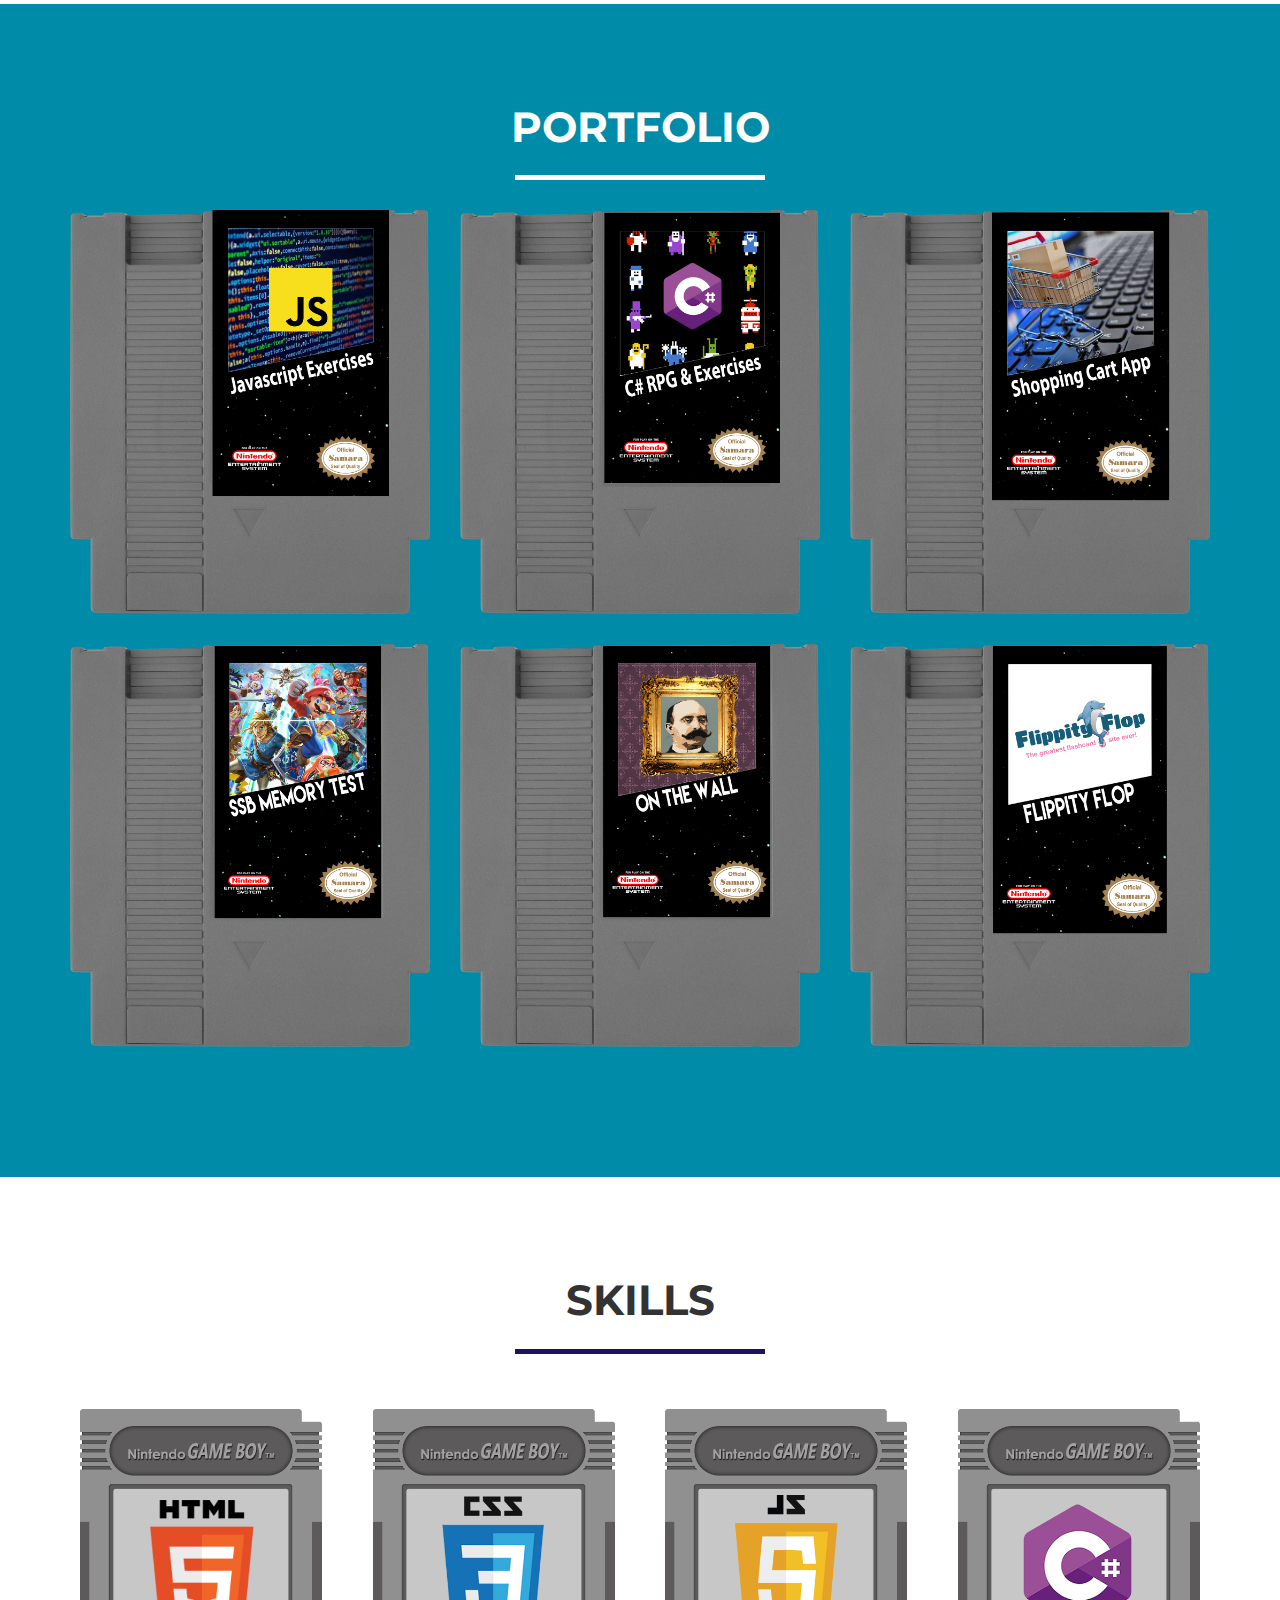
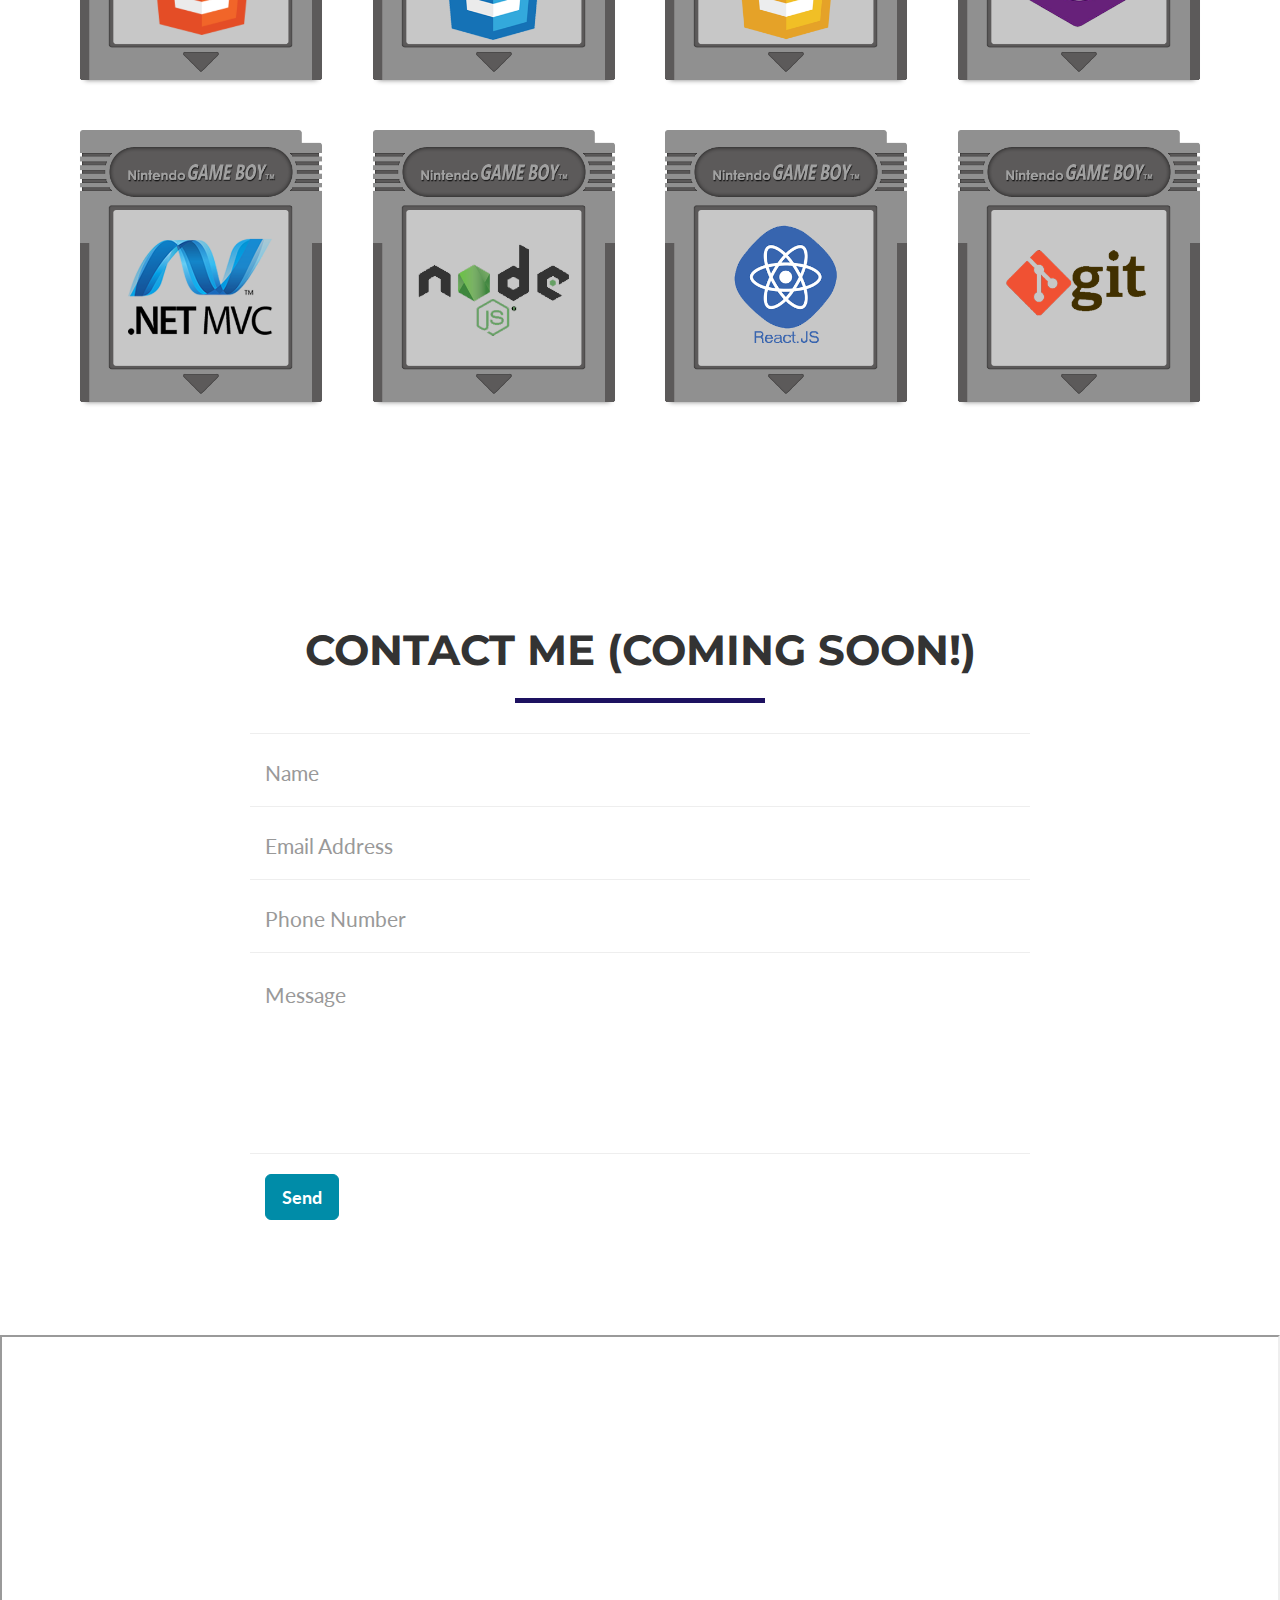
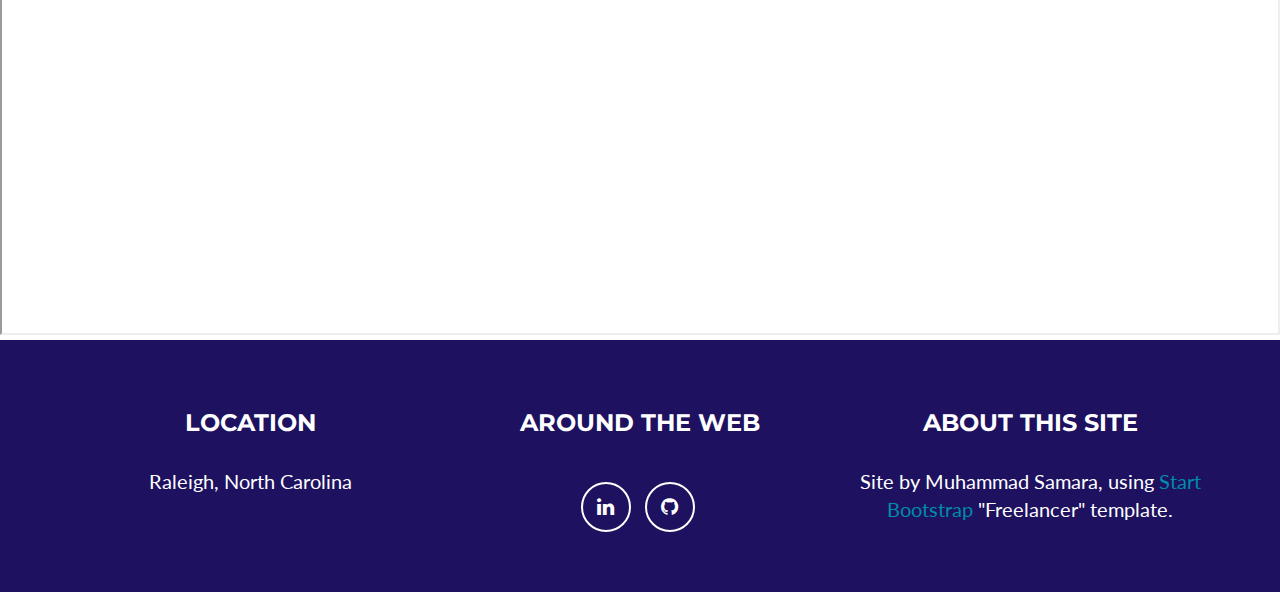
==== commit 5018a6fe: "Contact form testing" ====
--- a/index.html
+++ b/index.html
@@ -223,28 +223,28 @@
                 </div>
             </div>
             <div class="row">
-                <div class="col-xs-6 col-sm-3 portfolio-item gameboy">
+                <div class="col-xs-4 col-sm-3 portfolio-item gameboy">
                     <img src="img/Skills/HTMLGameboy.png" class="img-responsive shadow" alt="">  
                 </div>
-                <div class="col-xs-6 col-sm-3 portfolio-item gameboy">
+                <div class="col-xs-4 col-sm-3 portfolio-item gameboy">
                     <img src="img/Skills/CSSGameboy.png" class="img-responsive shadow" alt="">
                 </div>
-                <div class="col-xs-6 col-sm-3 portfolio-item gameboy">
+                <div class="col-xs-4 col-sm-3 portfolio-item gameboy">
                     <img src="img/Skills/JSGameboy.png" class="img-responsive shadow" alt="">
                 </div>
-                <div class="col-xs-6 col-sm-3 portfolio-item gameboy">
+                <div class="col-xs-4 col-sm-3 portfolio-item gameboy">
                     <img src="img/Skills/CSharpGameboy.png" class="img-responsive shadow" alt="">
                 </div>
-                <div class="col-xs-6 col-sm-3 portfolio-item gameboy">
+                <div class="col-xs-4 col-sm-3 portfolio-item gameboy">
                     <img src="img/Skills/MVCGameboy.png" class="img-responsive shadow" alt="">
                 </div>
-                <div class="col-xs-6 col-sm-3 portfolio-item gameboy">
+                <div class="col-xs-4 col-sm-3 portfolio-item gameboy">
                     <img src="img/Skills/NodeGameboy.png" class="img-responsive shadow" alt="">
                 </div>
-                <div class="col-xs-6 col-sm-3 portfolio-item gameboy">
+                <div class="col-xs-4 col-sm-3 portfolio-item gameboy">
                     <img src="img/Skills/ReactGameboy.png" class="img-responsive shadow" alt="">
                 </div>
-                <div class="col-xs-6 col-sm-3 portfolio-item gameboy">
+                <div class="col-xs-4 col-sm-3 portfolio-item gameboy">
                     <img src="img/Skills/GitGameboy.png" class="img-responsive shadow" alt="">
                 </div>
             </div>
@@ -305,6 +305,9 @@
             </div>
         </div>
     </section>
+    
+    <!-- Imported Contact Form -->
+    <iframe src="/Contact/contactform.php" width="100%" height="600" ></iframe>
 
     <!-- Footer -->
     <footer class="text-center">
@@ -989,12 +992,11 @@
                 <div class="modal-body">
                     <p>
                         <small>
-                            Click the image or the button below to be redirected to "MMS Watch Co.". A website built using the ASP.Net MVC framework, designed to 
-                            mimic the online shopping experience.
+                            MMS Watch Co. is a website built using the ASP.Net MVC framework, designed to revolutionize the online watch shopping experience.
                         </small>
                     </p>
                     <br />
-                    <a href="http://msamara-shoppingcart.azurewebsites.net/" target="_blank"><img src="img/portfolio/CaptureMMSWatch.PNG" class="img-responsive img-centered" alt="Shopping website screenshot" /></a>
+                    <img src="img/portfolio/CaptureMMSWatch.PNG" class="img-responsive img-centered" alt="Shopping website screenshot" />
                     <br />
                     <div class="text-center">
                         <a href="http://msamara-shoppingcart.azurewebsites.net/" target="_blank" class="btn btn-info" role="button">Visit Shopping Cart Site</a>
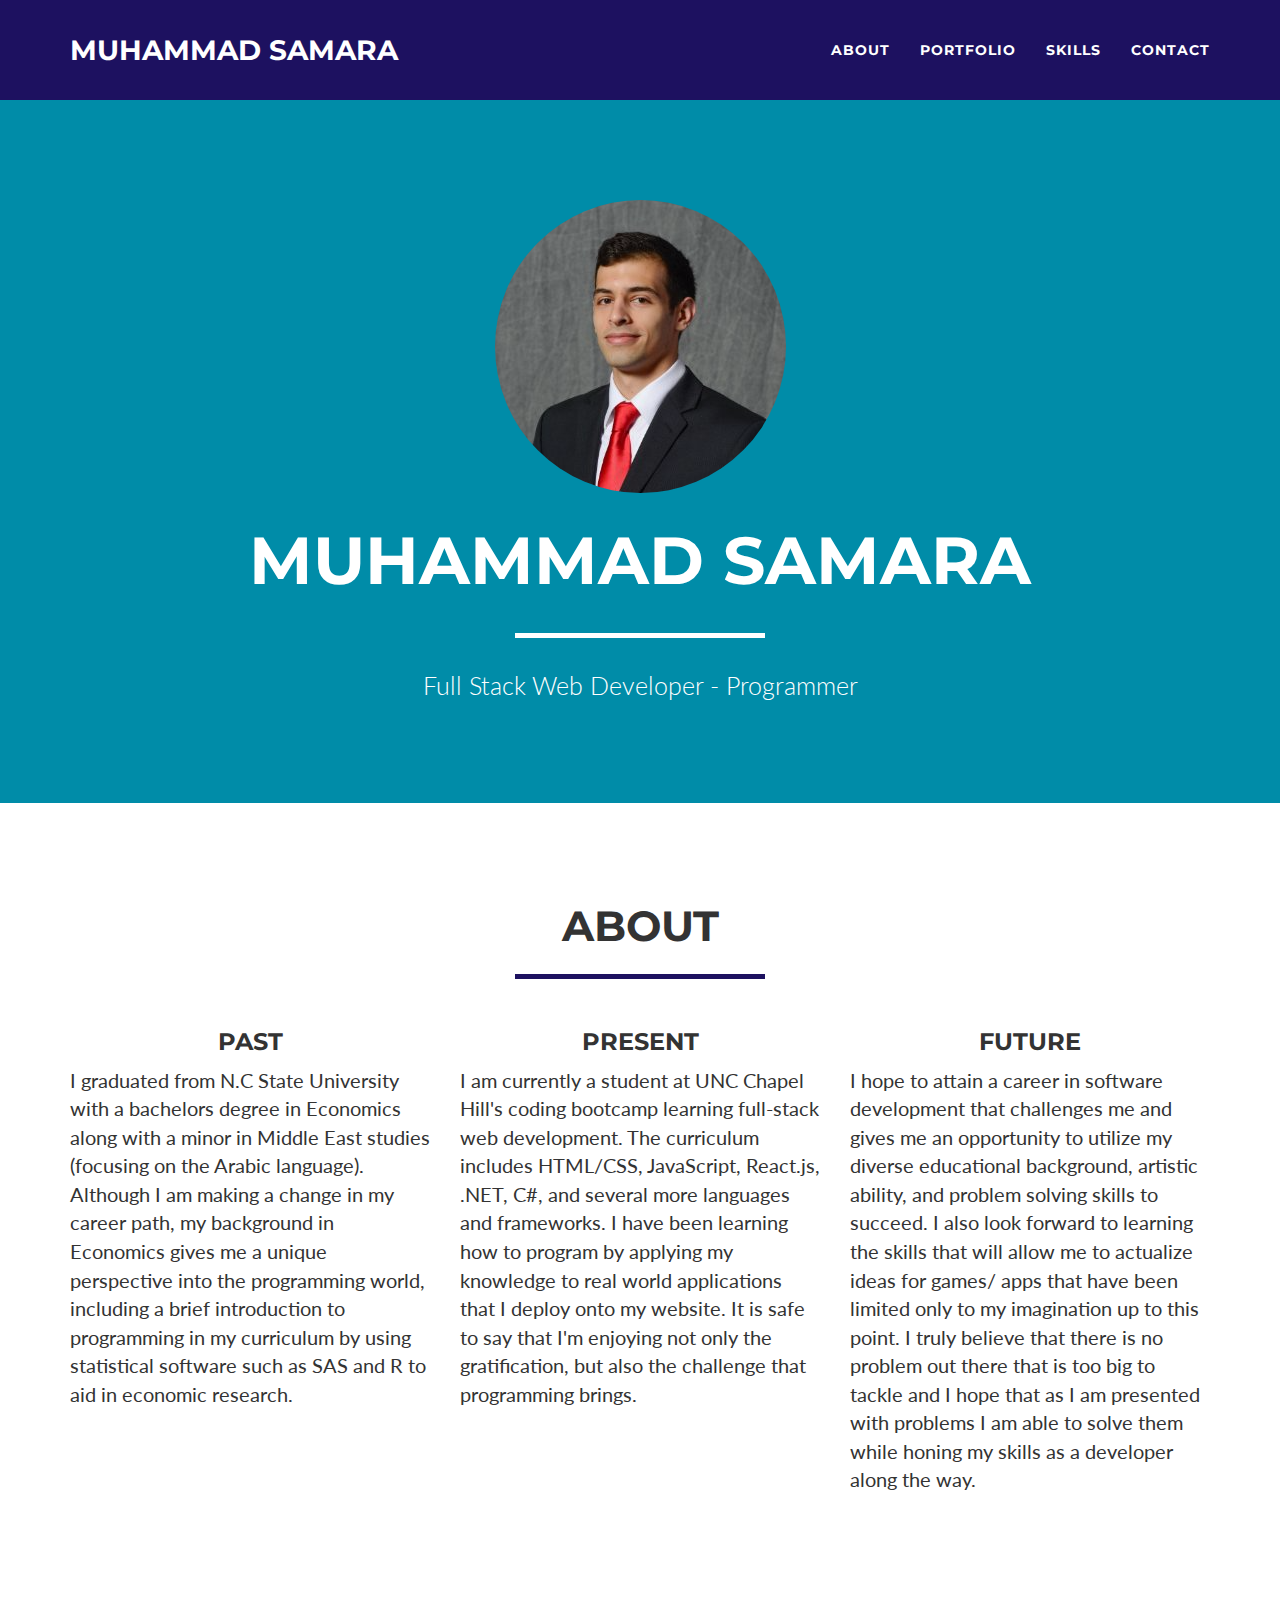
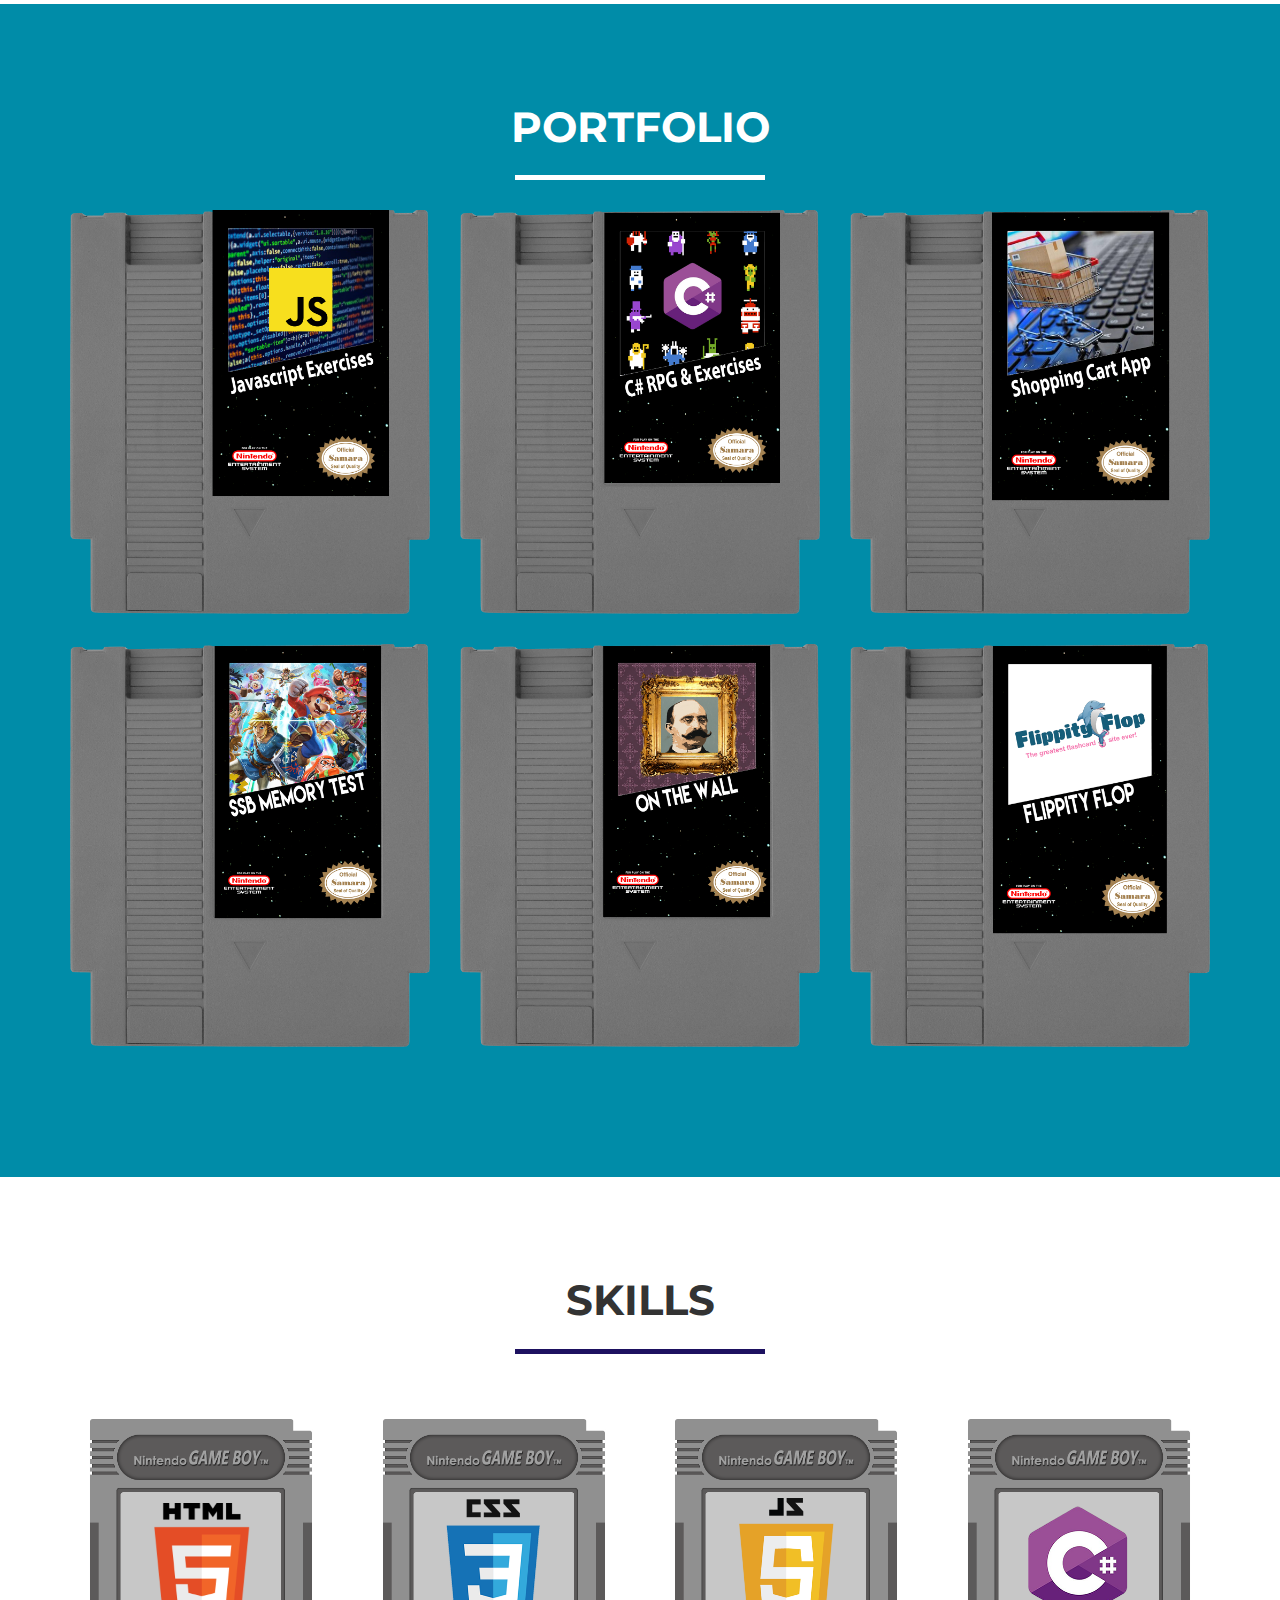
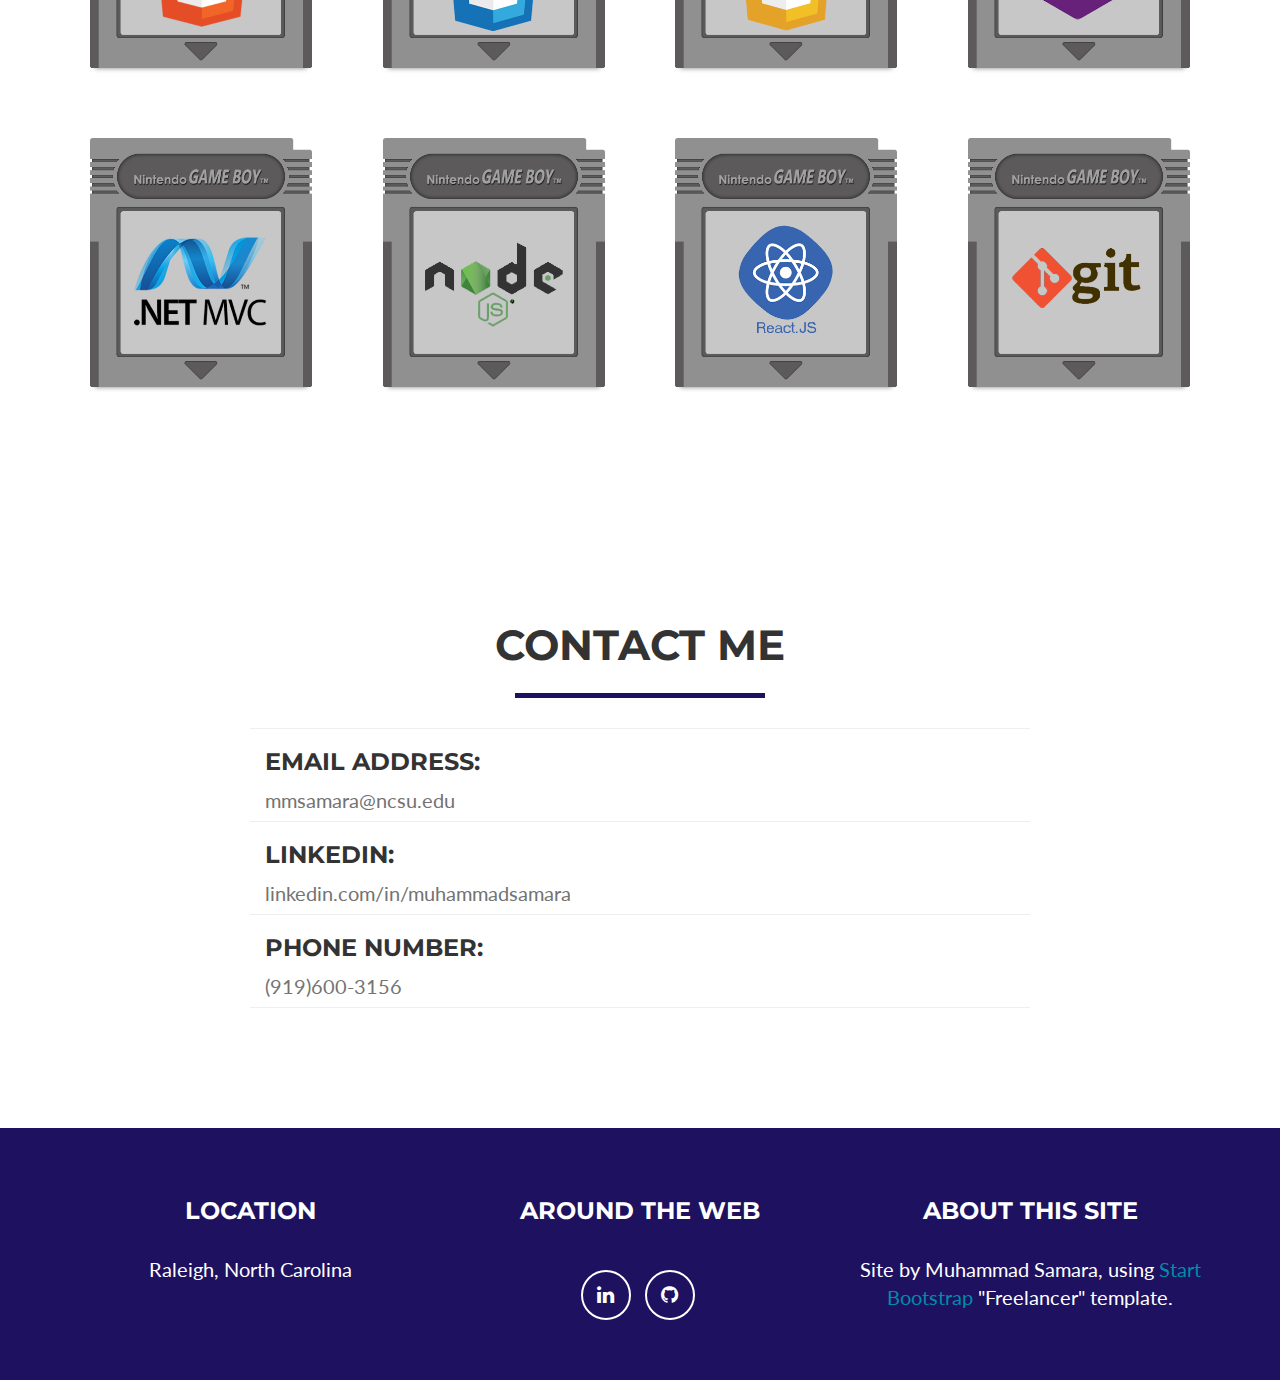
==== commit 94d6924c: "Contact information added" ====
--- a/index.html
+++ b/index.html
@@ -256,7 +256,7 @@
         <div class="container">
             <div class="row">
                 <div class="col-lg-12 text-center">
-                    <h2>Contact Me (Coming Soon!)</h2>
+                    <h2>Contact Me</h2>
                     <hr class="star-primary">
                 </div>
             </div>
@@ -267,47 +267,29 @@
                     <form name="sentMessage" id="contactForm" novalidate>
                         <div class="row control-group">
                             <div class="form-group col-xs-12 floating-label-form-group controls">
-                                <label>Name</label>
-                                <input type="text" class="form-control" placeholder="Name" id="name" required data-validation-required-message="Please enter your name.">
-                                <p class="help-block text-danger"></p>
+                                <h3>Email Address: </h4>
+                                <p class="help-block text-danger">mmsamara@ncsu.edu</p>
                             </div>
                         </div>
                         <div class="row control-group">
                             <div class="form-group col-xs-12 floating-label-form-group controls">
-                                <label>Email Address</label>
-                                <input type="email" class="form-control" placeholder="Email Address" id="email" required data-validation-required-message="Please enter your email address.">
-                                <p class="help-block text-danger"></p>
+                                <h3>LinkedIn: </h4>
+                                <p class="help-block text-danger">linkedin.com/in/muhammadsamara</p>
                             </div>
                         </div>
                         <div class="row control-group">
                             <div class="form-group col-xs-12 floating-label-form-group controls">
-                                <label>Phone Number</label>
-                                <input type="tel" class="form-control" placeholder="Phone Number" id="phone" required data-validation-required-message="Please enter your phone number.">
-                                <p class="help-block text-danger"></p>
-                            </div>
-                        </div>
-                        <div class="row control-group">
-                            <div class="form-group col-xs-12 floating-label-form-group controls">
-                                <label>Message</label>
-                                <textarea rows="5" class="form-control" placeholder="Message" id="message" required data-validation-required-message="Please enter a message."></textarea>
-                                <p class="help-block text-danger"></p>
+                                <h3>Phone Number: </h4>
+                                <p class="help-block text-danger">(919)600-3156</p>
                             </div>
                         </div>
                         <br>
                         <div id="success"></div>
-                        <div class="row">
-                            <div class="form-group col-xs-12">
-                                <button type="submit" class="btn btn-success btn-lg">Send</button>
-                            </div>
-                        </div>
                     </form>
                 </div>
             </div>
         </div>
     </section>
-    
-    <!-- Imported Contact Form -->
-    <iframe src="/Contact/contactform.php" width="100%" height="600" ></iframe>
 
     <!-- Footer -->
     <footer class="text-center">
--- a/css/Custom.css
+++ b/css/Custom.css
@@ -1,5 +1,5 @@
 ﻿.gameboy {
-    padding: 25px;
+    padding: 35px;
 }
 
 .shadow {
@@ -14,4 +14,8 @@
 
 .codewindow {
     display: none;
+}
+
+#contactForm h4, #contactForm p {
+    display: inline;
 }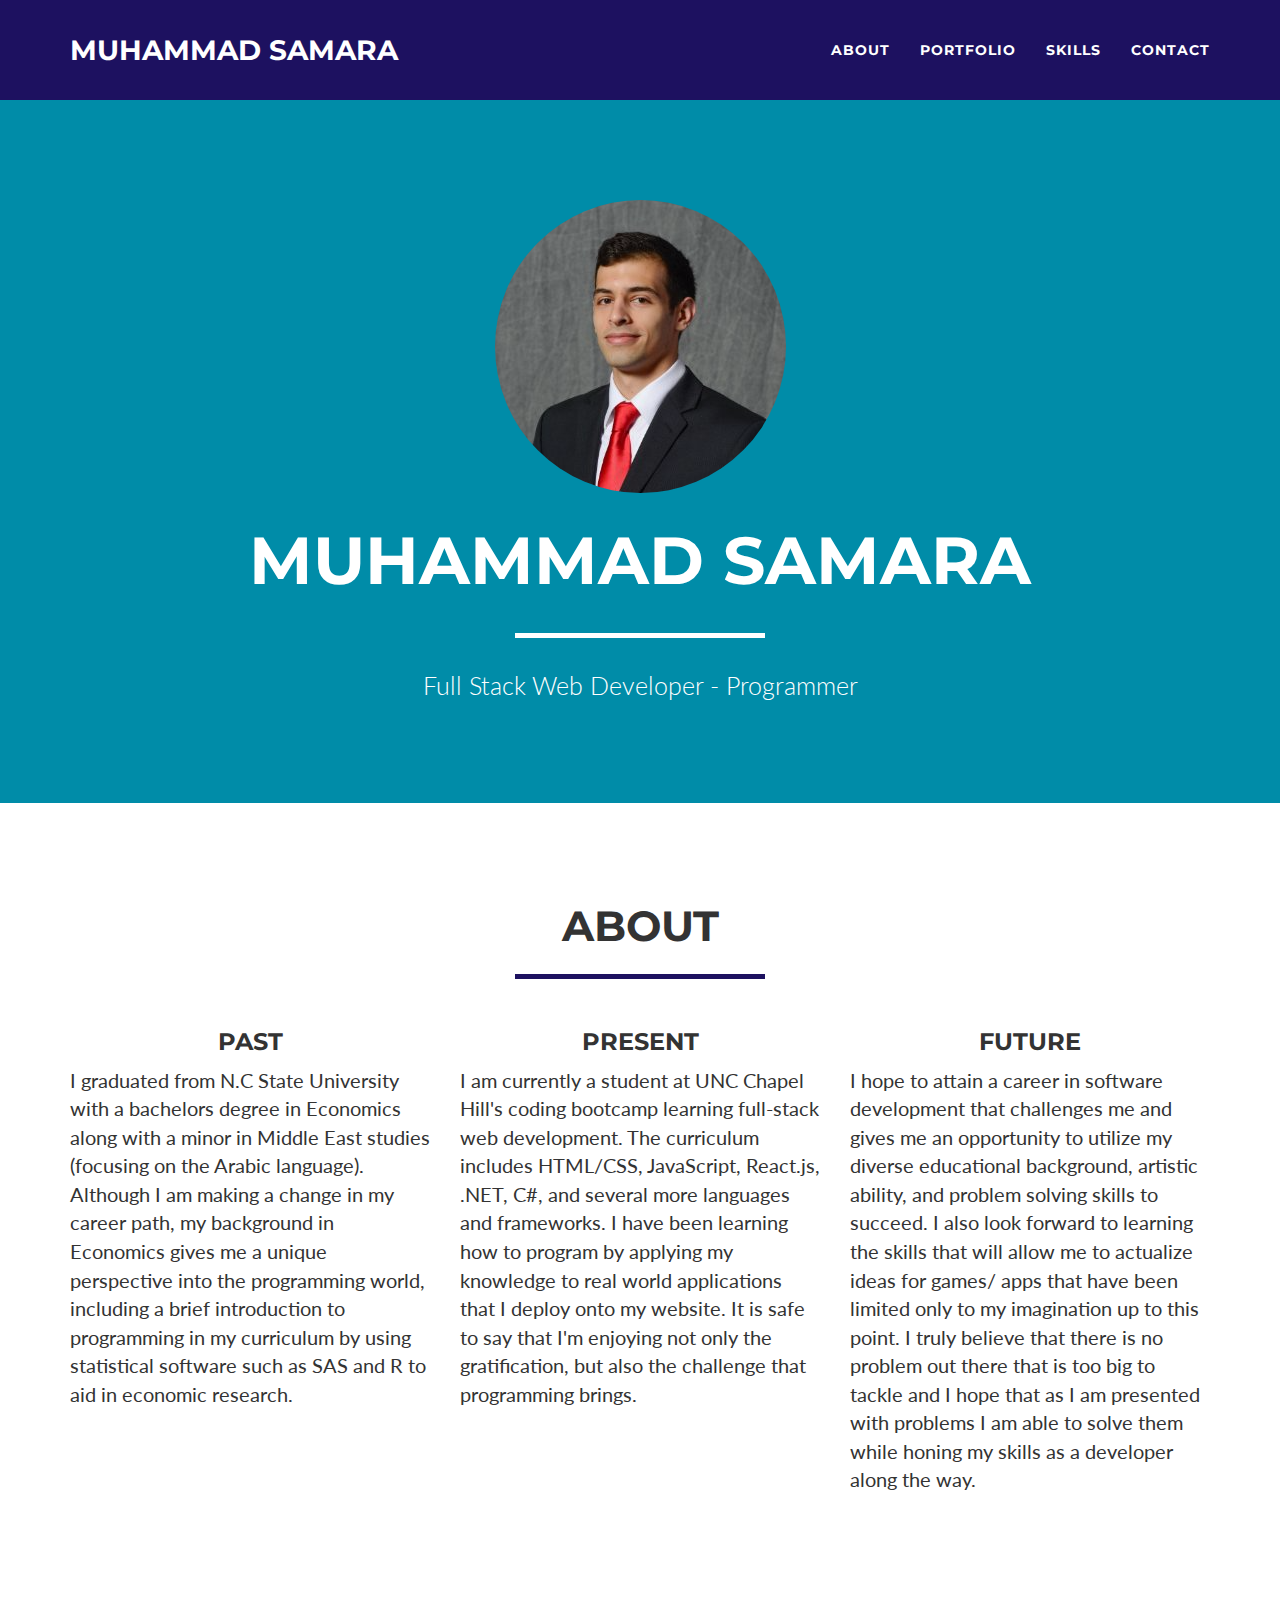
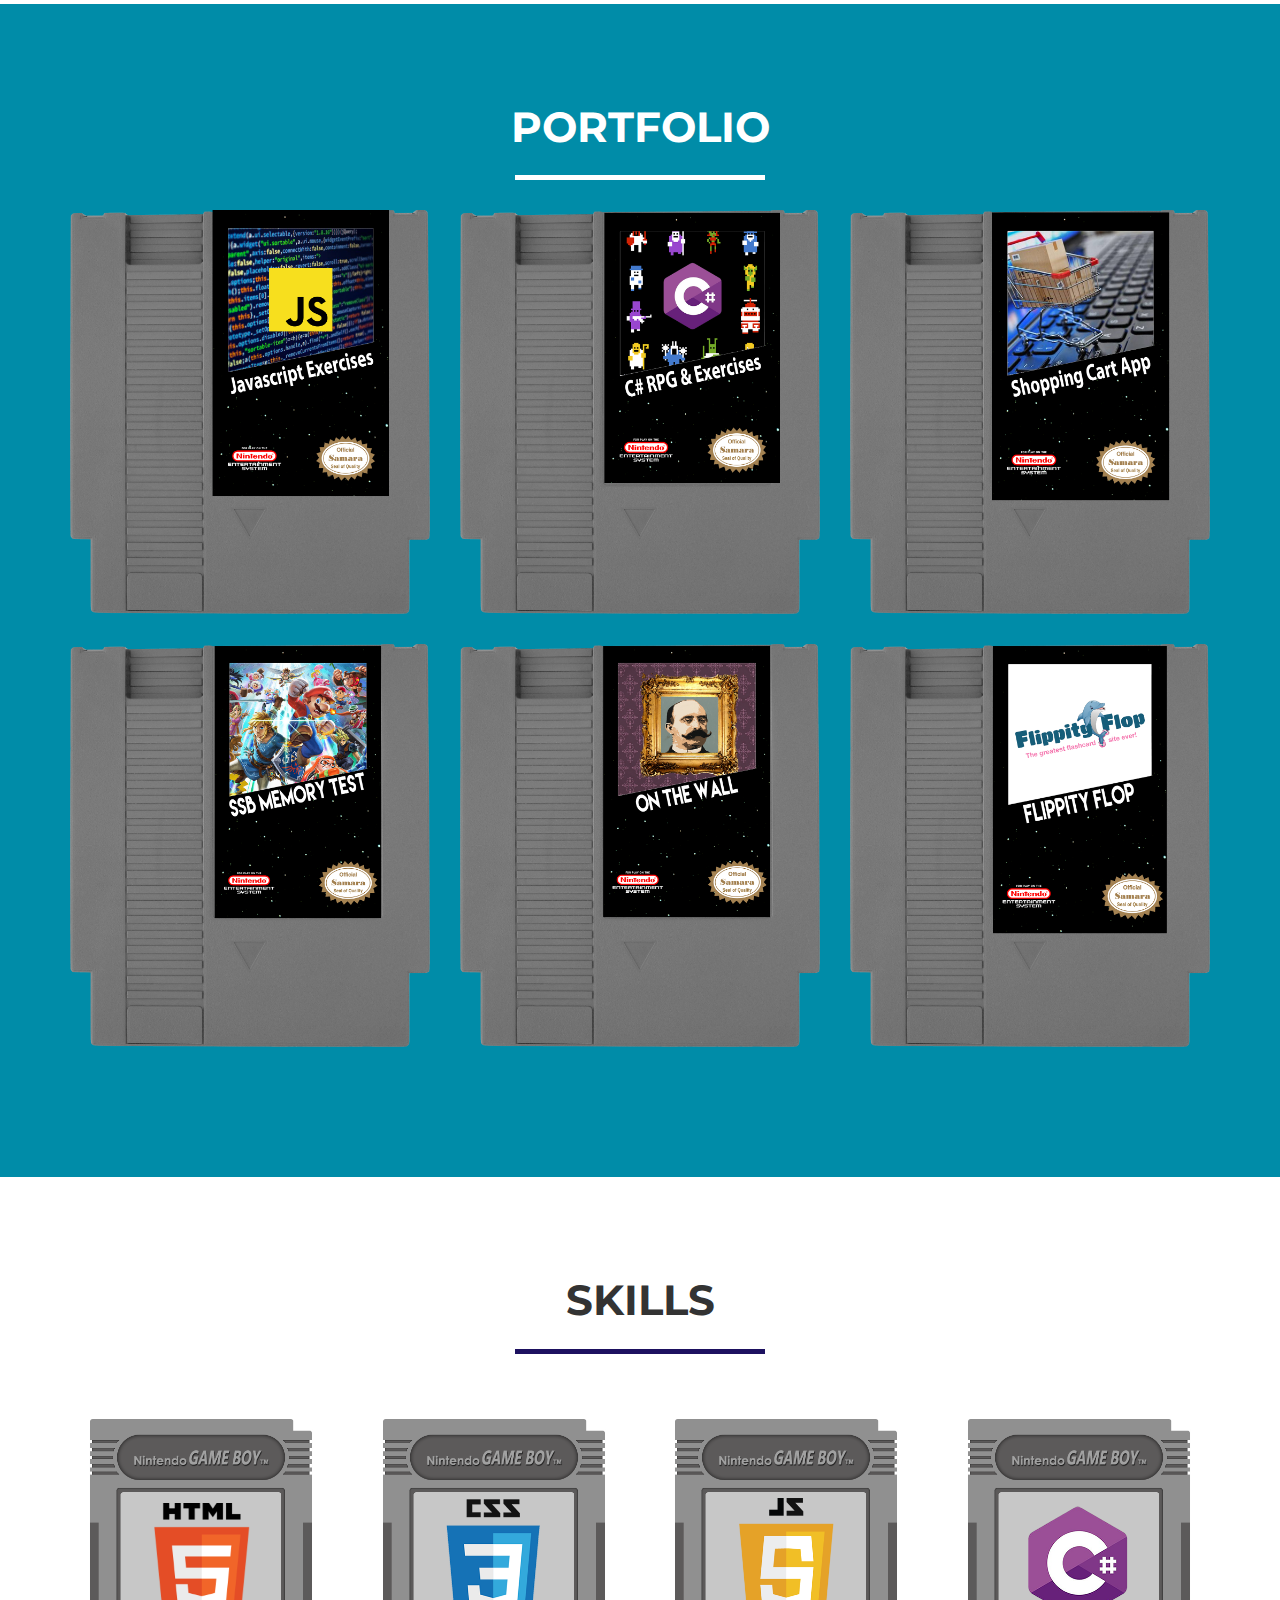
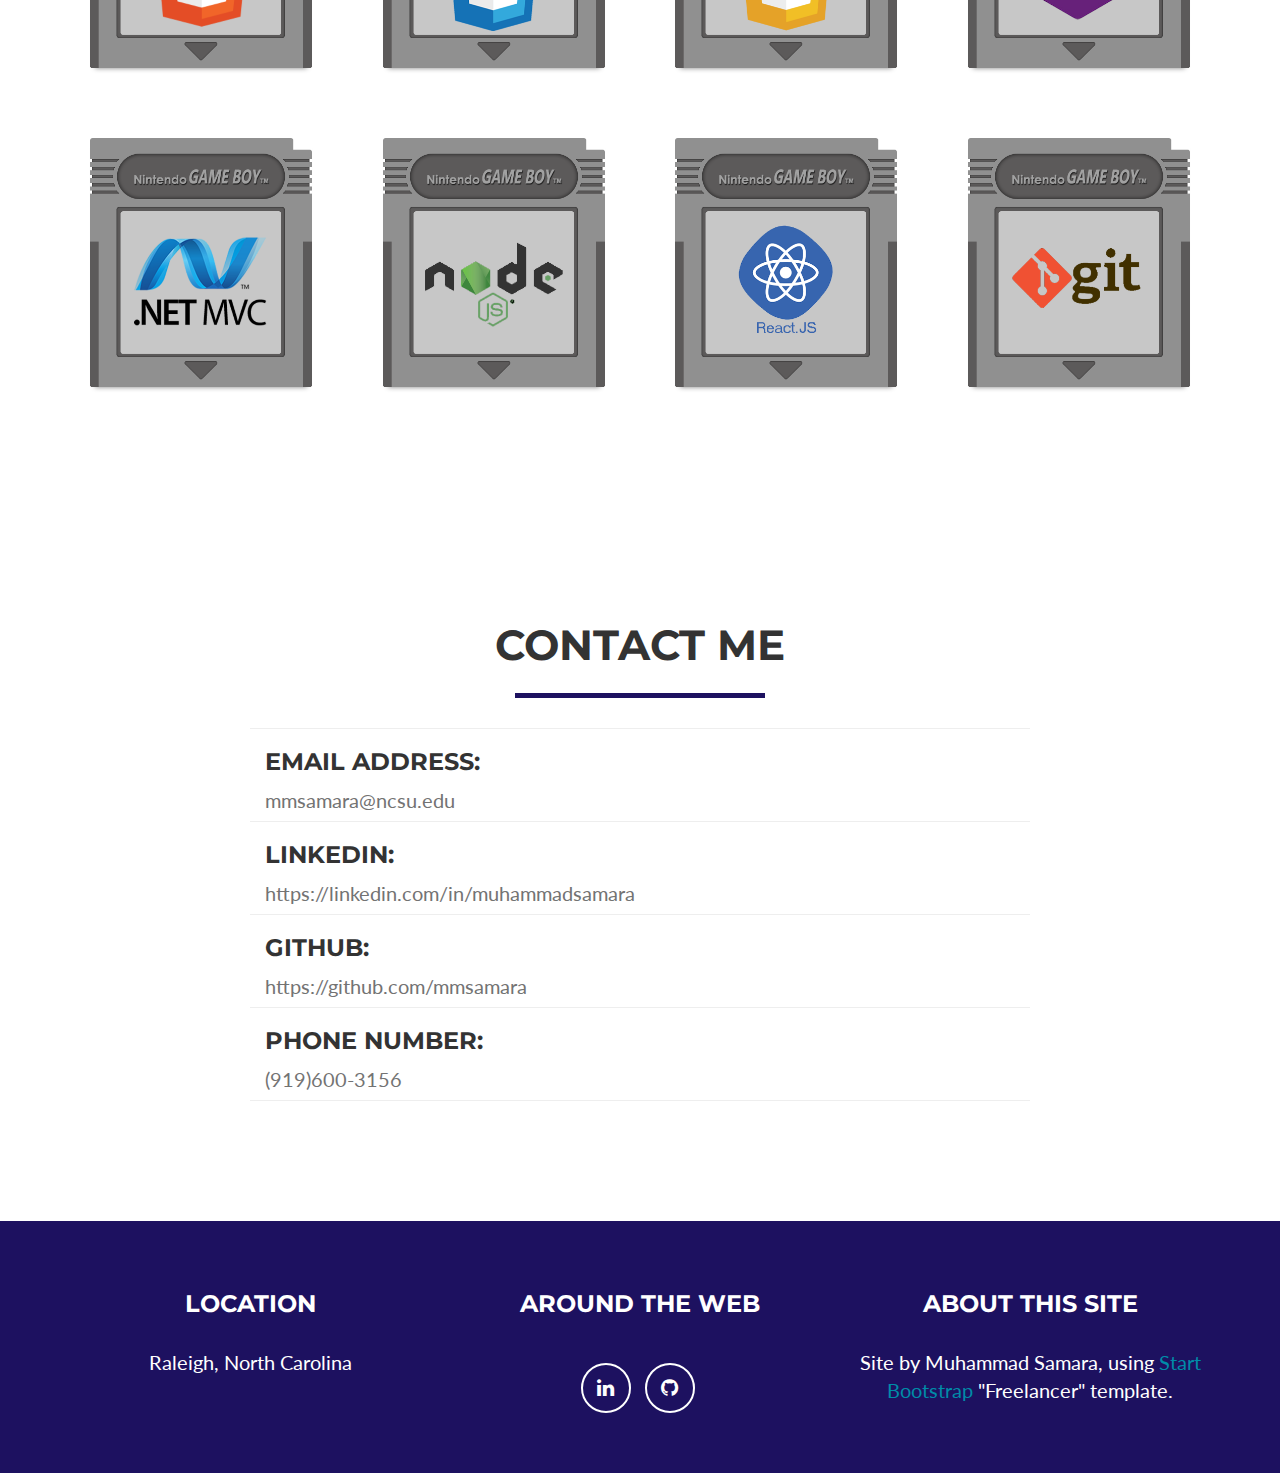
==== commit eb795eaa: "Added github to contact form" ====
--- a/index.html
+++ b/index.html
@@ -274,7 +274,13 @@
                         <div class="row control-group">
                             <div class="form-group col-xs-12 floating-label-form-group controls">
                                 <h3>LinkedIn: </h4>
-                                <p class="help-block text-danger">linkedin.com/in/muhammadsamara</p>
+                                <a href="https://linkedin.com/in/muhammadsamara" target="_blank"><p class="help-block text-danger">https://linkedin.com/in/muhammadsamara</p></a>
+                            </div>
+                        </div>
+                        <div class="row control-group">
+                            <div class="form-group col-xs-12 floating-label-form-group controls">
+                                <h3>GitHub: </h4>
+                                <a href="https://github.com/mmsamara" target="_blank"><p class="help-block text-danger">https://github.com/mmsamara</p></a>
                             </div>
                         </div>
                         <div class="row control-group">
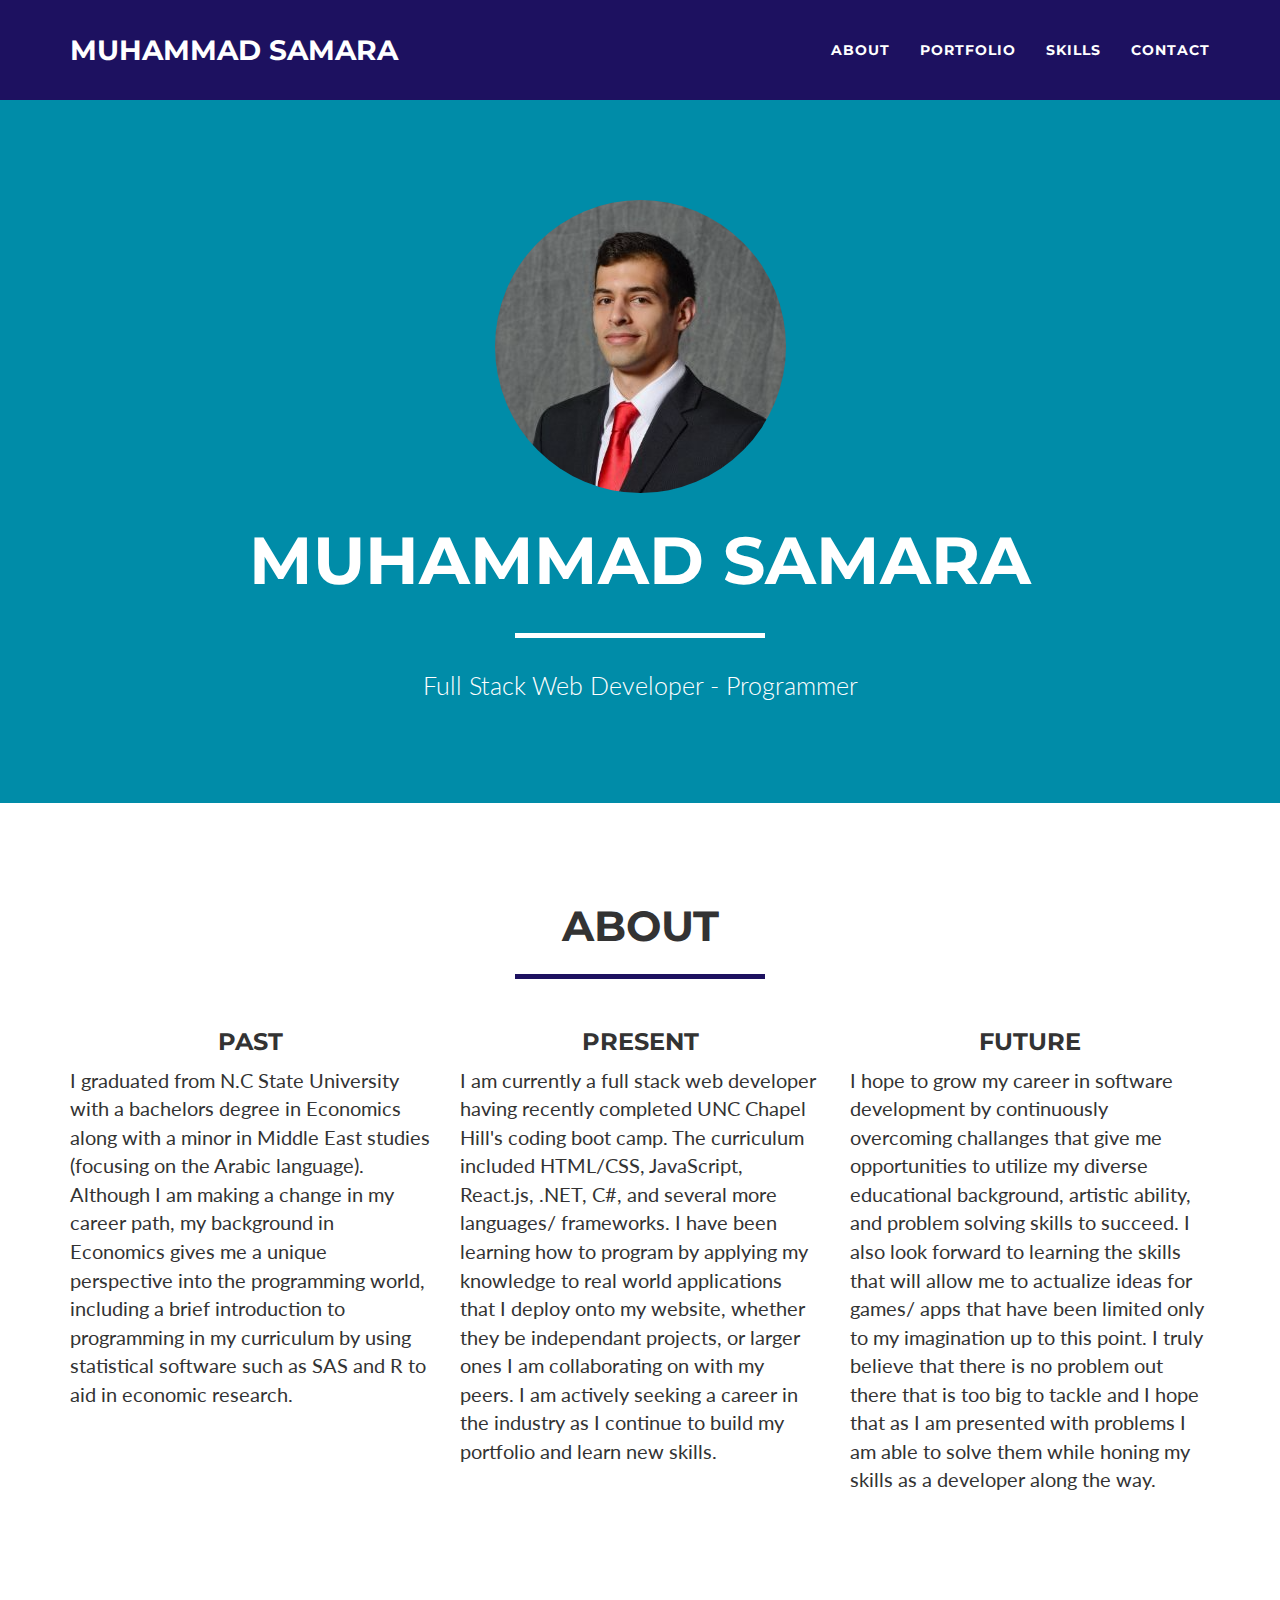
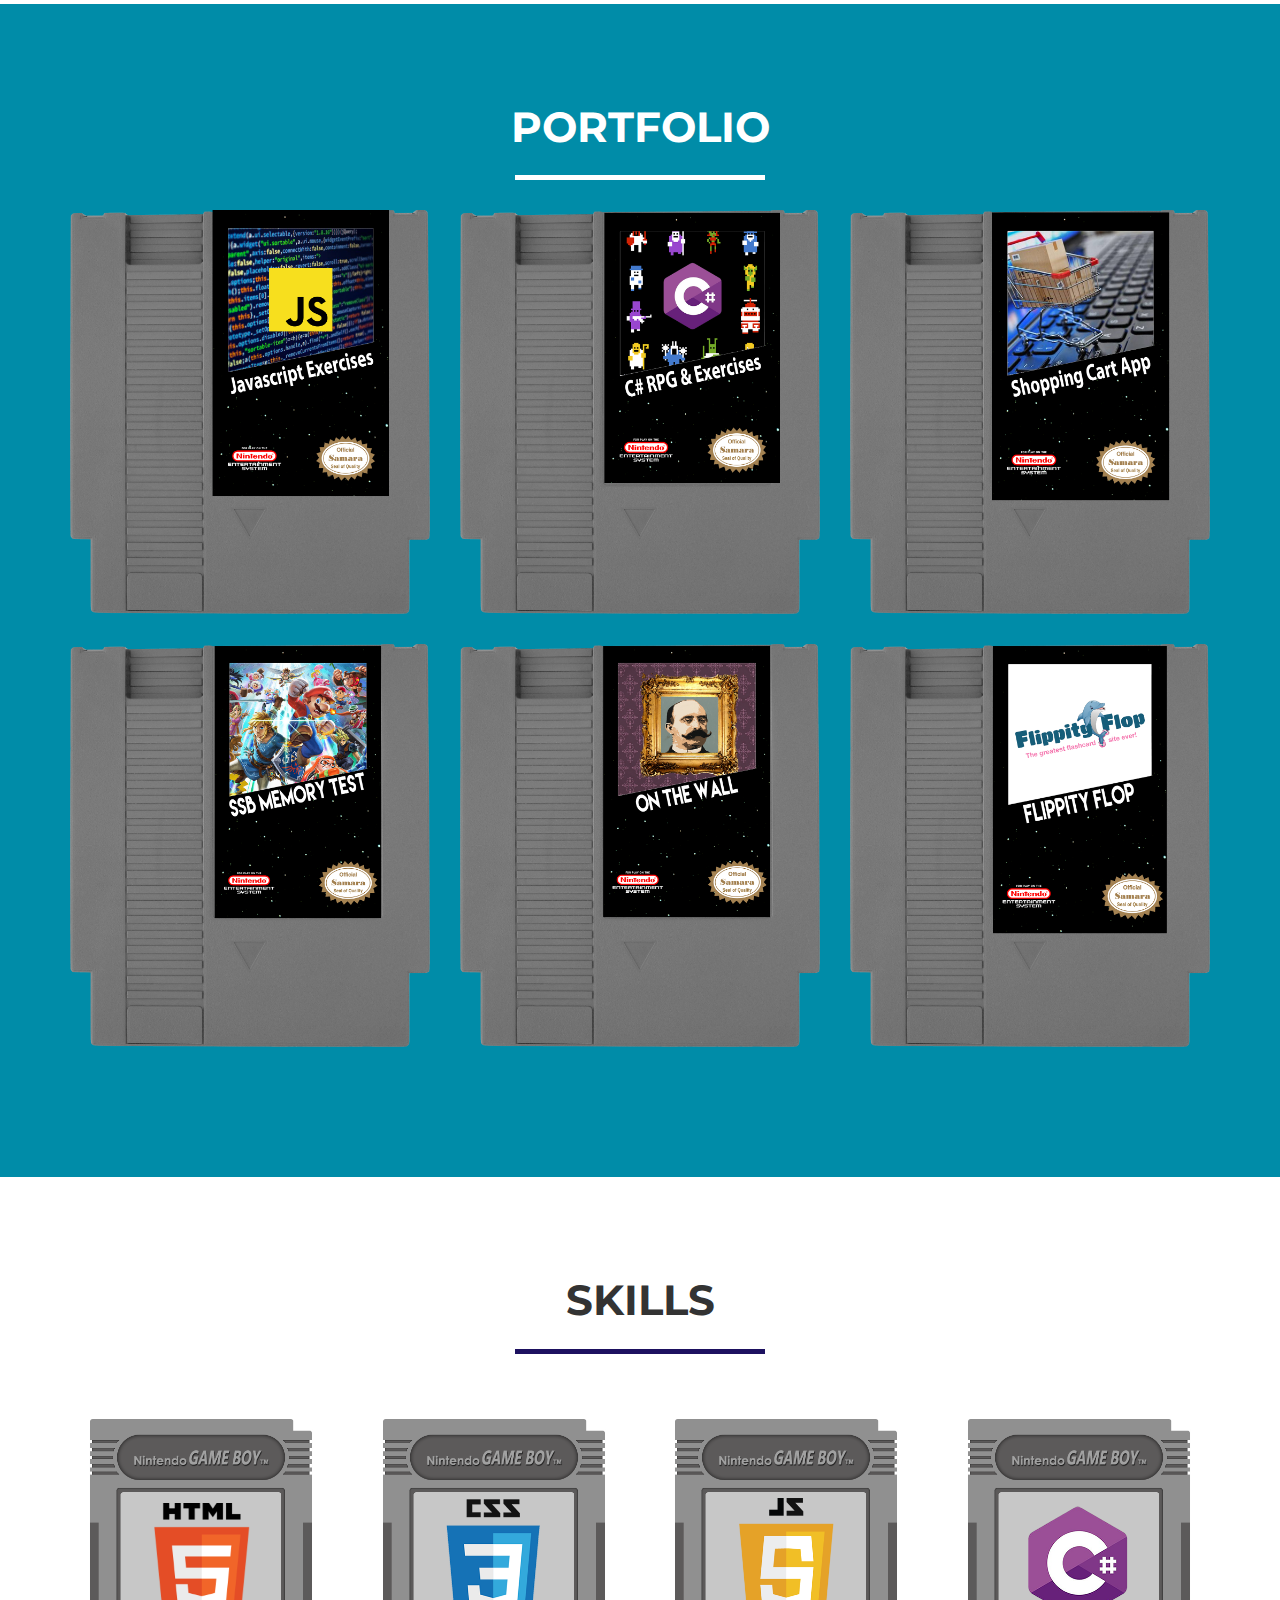
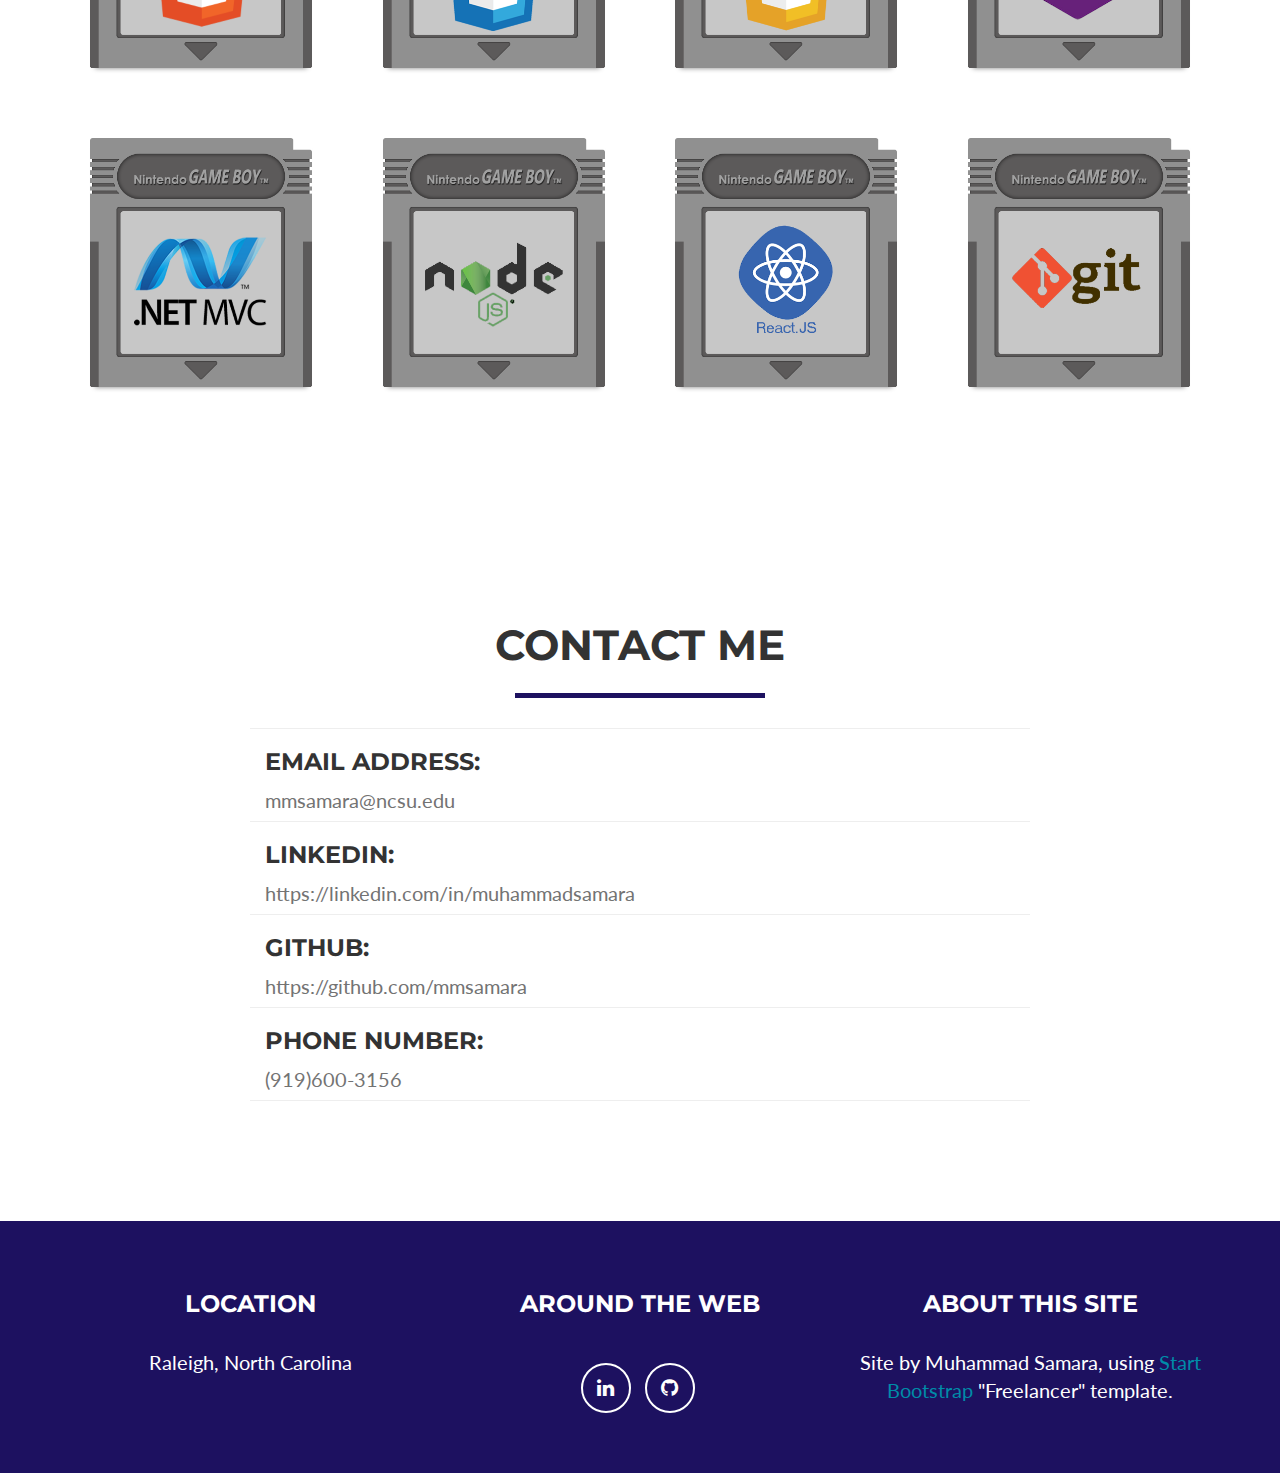
==== commit ecbd3160: "bio update, broken link fix" ====
--- a/index.html
+++ b/index.html
@@ -115,15 +115,15 @@
                 <div class="col-lg-4 mr-auto">
                     <h3 class="text-center">Present</h3>
                     <p>
-                        I am currently a student at UNC Chapel Hill's coding bootcamp learning full-stack web development. The curriculum includes HTML/CSS, JavaScript, React.js, .NET, C#, and several more languages 
-                        and frameworks. I have been learning how to program by applying my knowledge to real world applications that I deploy onto my website. It is safe to say that I'm enjoying not only the gratification, 
-                        but also the challenge that programming brings.
+                        I am currently a full stack web developer having recently completed UNC Chapel Hill's coding boot camp. The curriculum included HTML/CSS, JavaScript, React.js, .NET, C#, 
+                        and several more languages/ frameworks. I have been learning how to program by applying my knowledge to real world applications that I deploy onto my website, whether they be independant projects, 
+                        or larger ones I am collaborating on with my peers. I am actively seeking a career in the industry as I continue to build my portfolio and learn new skills.
                     </p>
                 </div>
                 <div class="col-lg-4 mr-auto">
                     <h3 class="text-center">Future</h3>
                     <p>
-                        I hope to attain a career in software development that challenges me and gives me an opportunity to utilize my diverse educational
+                        I hope to grow my career in software development by continuously overcoming challanges that give me opportunities to utilize my diverse educational
                         background, artistic ability, and problem solving skills to succeed. I also look forward to learning the skills that will allow me to
                         actualize ideas for games/ apps that have been limited only to my imagination up to this point. I truly believe that there is no problem out there that is 
                         too big to tackle and I hope that as I am presented with problems I am able to solve them while honing my skills as a developer along the way.
@@ -987,7 +987,7 @@
                     <img src="img/portfolio/CaptureMMSWatch.PNG" class="img-responsive img-centered" alt="Shopping website screenshot" />
                     <br />
                     <div class="text-center">
-                        <a href="http://msamara-shoppingcart.azurewebsites.net/" target="_blank" class="btn btn-info" role="button">Visit Shopping Cart Site</a>
+                        <a href="https://github.com/mmsamara/Shopping-Cart-App" target="_blank" class="btn btn-info" role="button">Visit Shopping Cart Repository</a>
                     </div>
                     <div class="modal-footer">
                         <button type="button" class="btn btn-default" data-dismiss="modal">Close</button>
